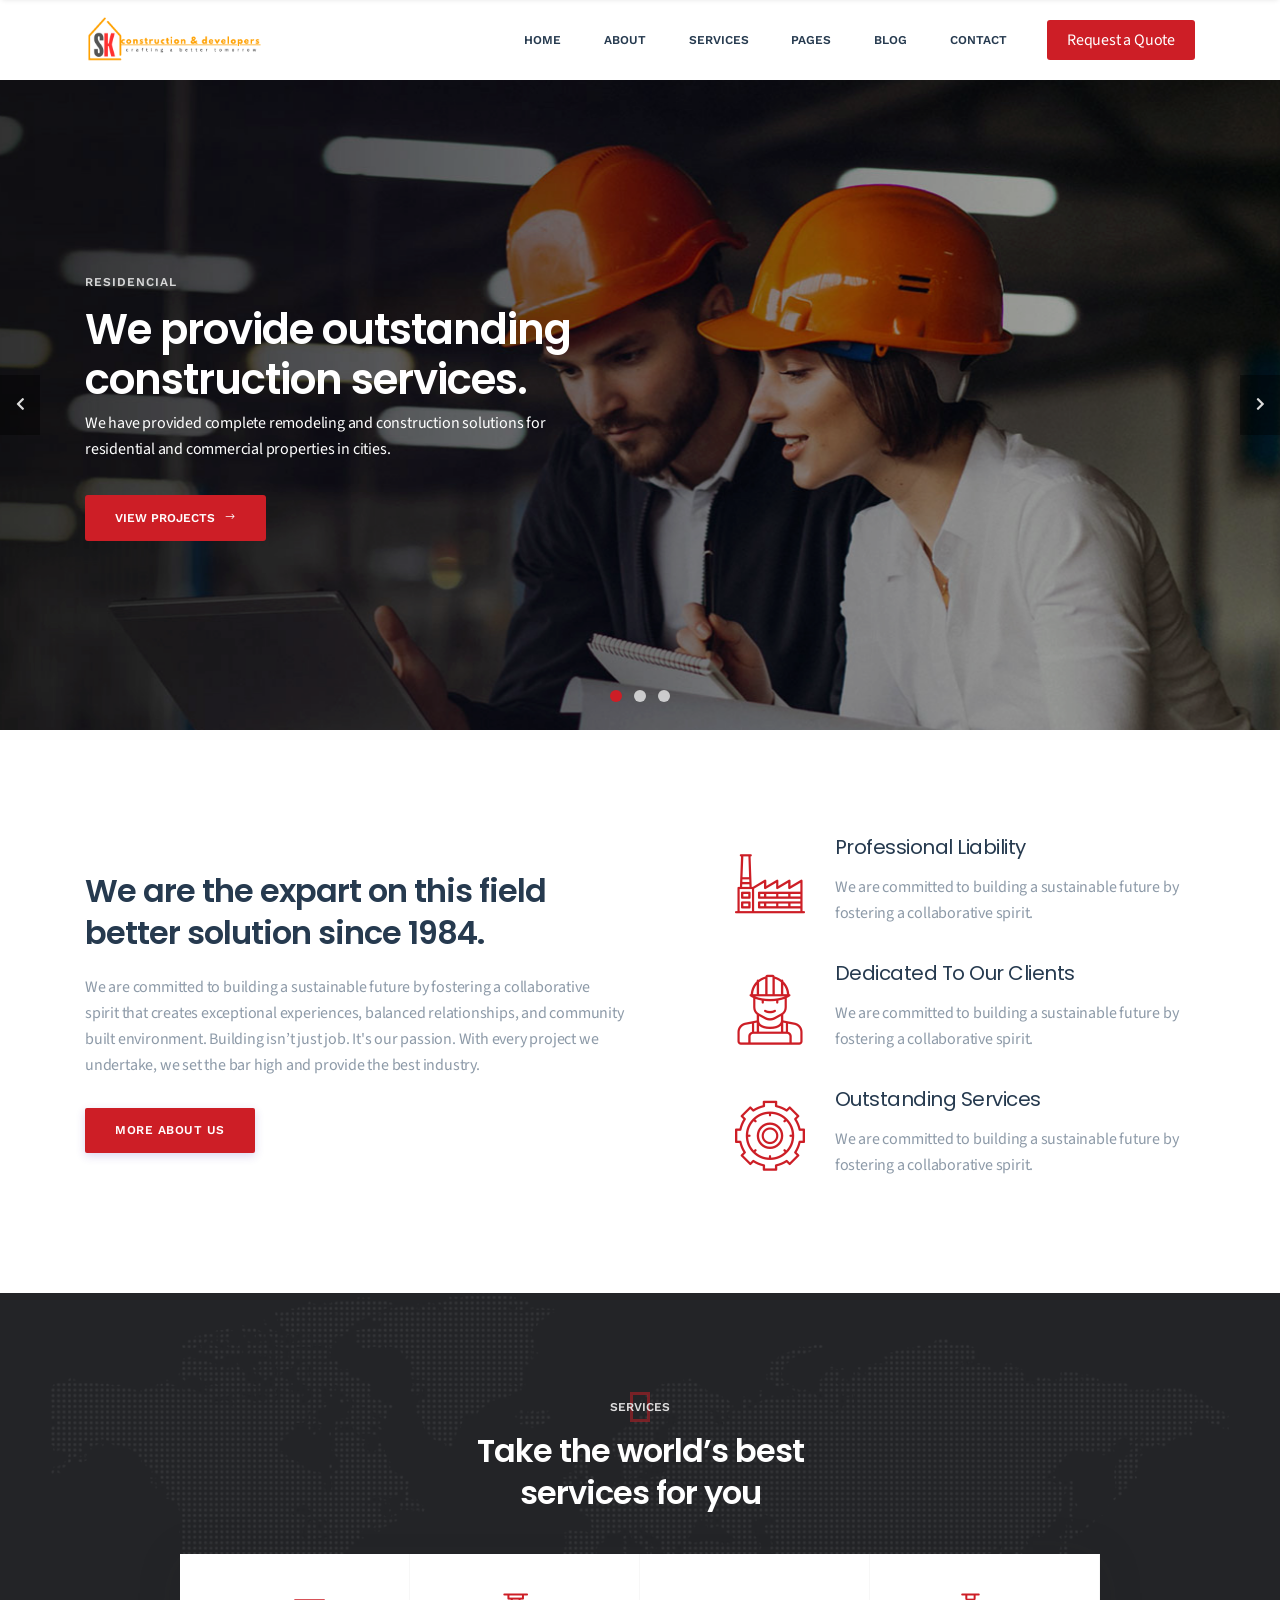
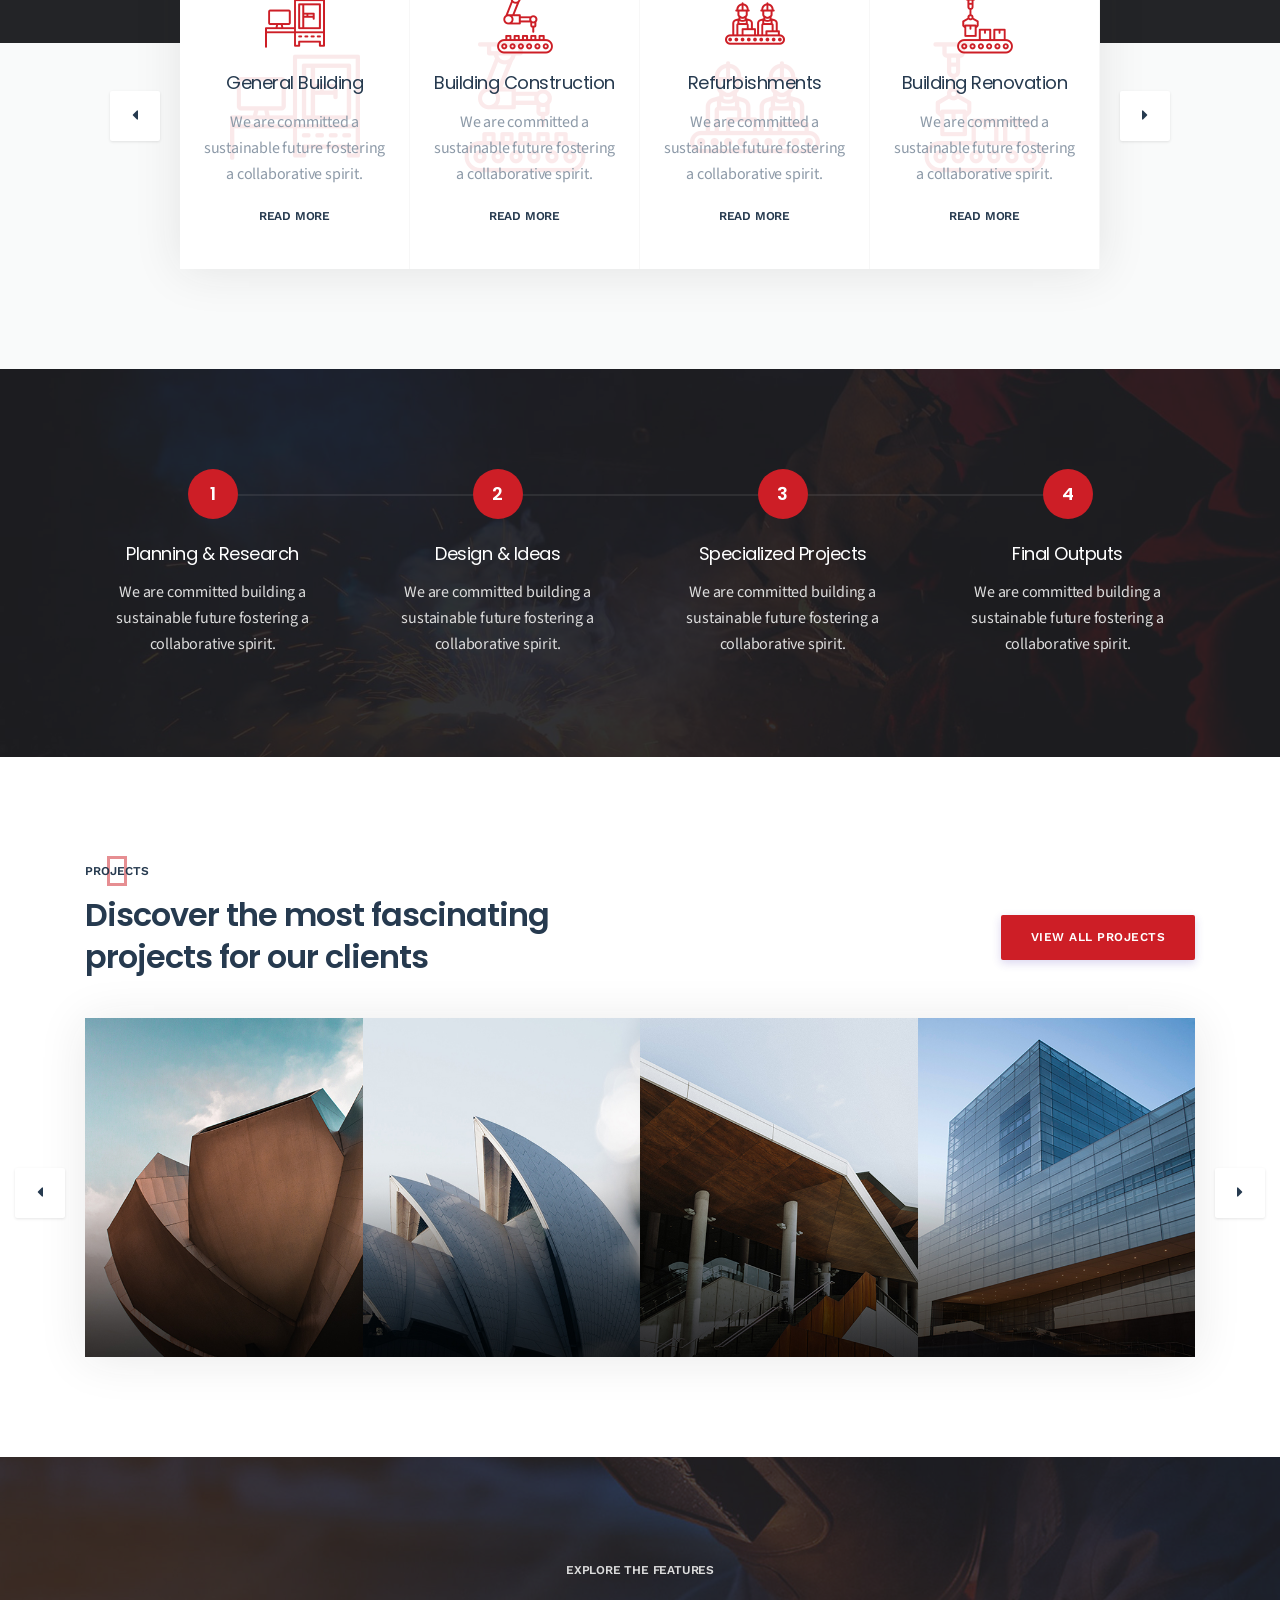
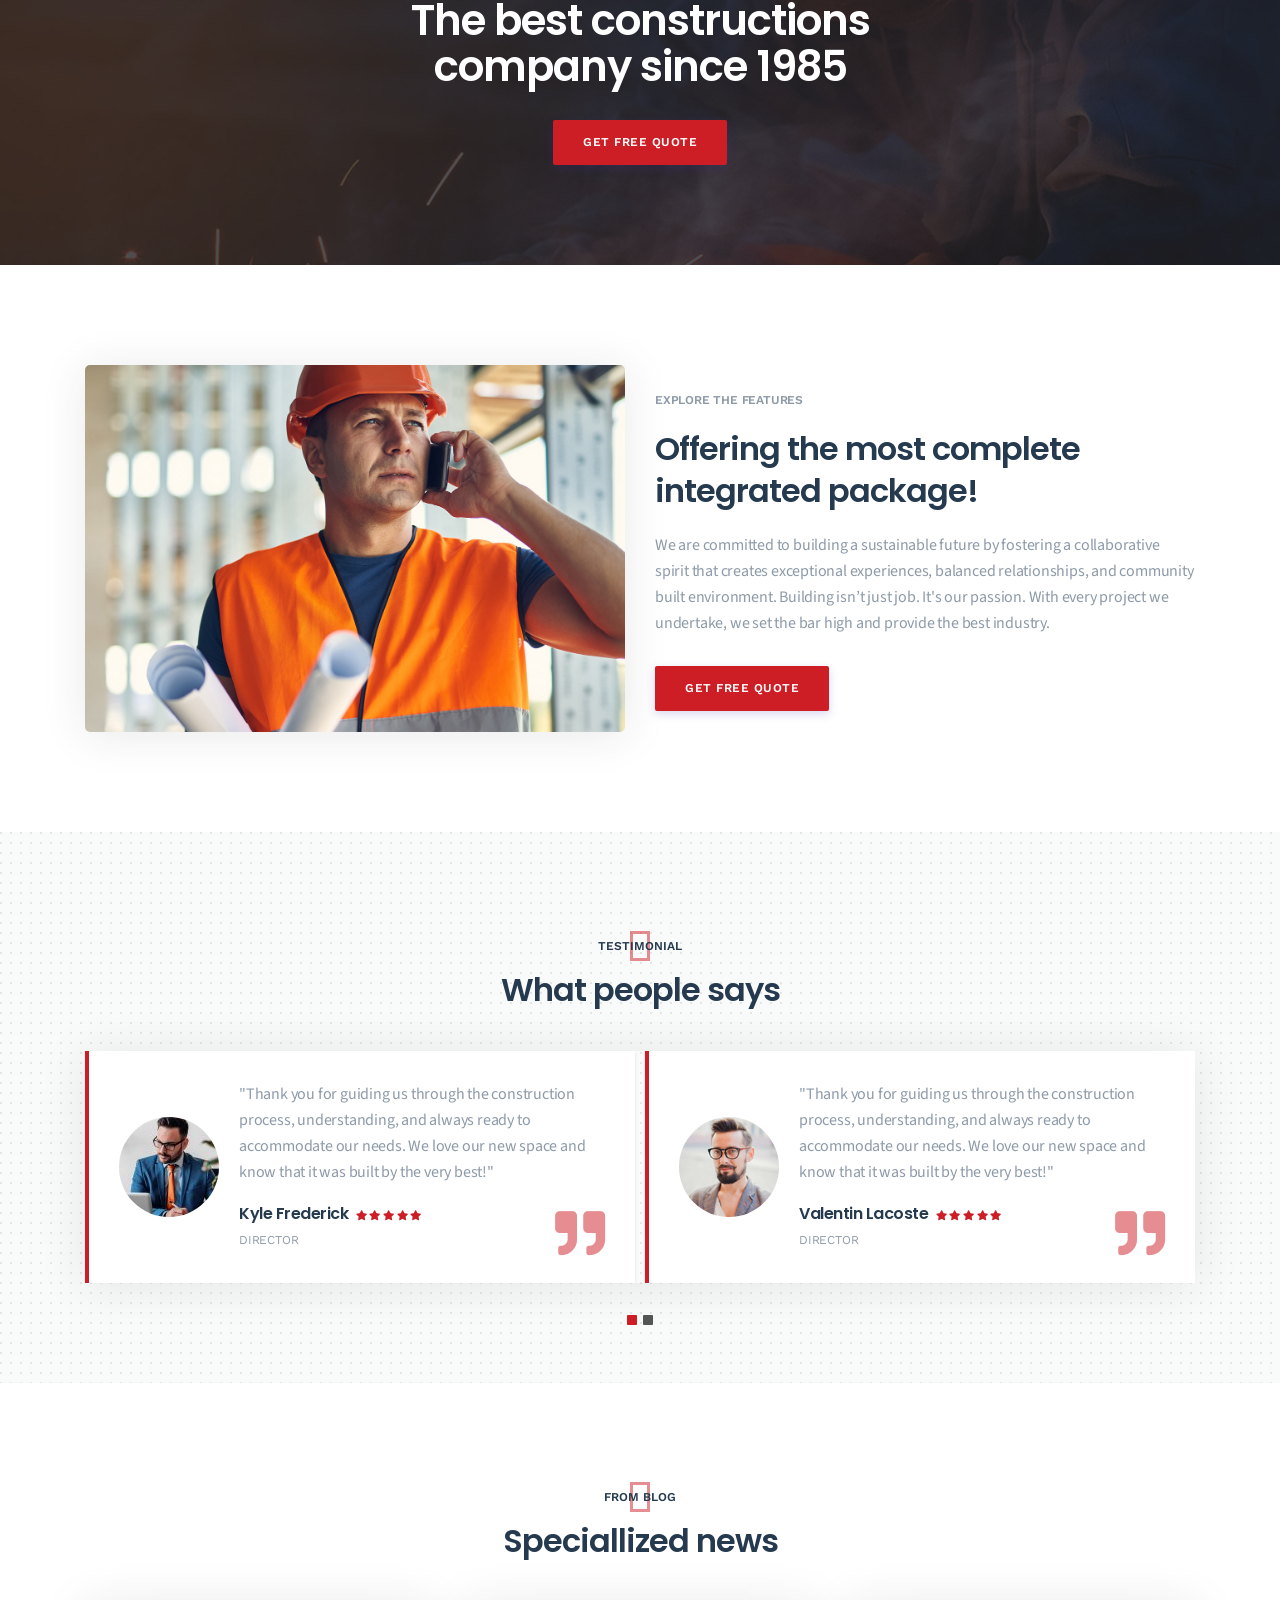
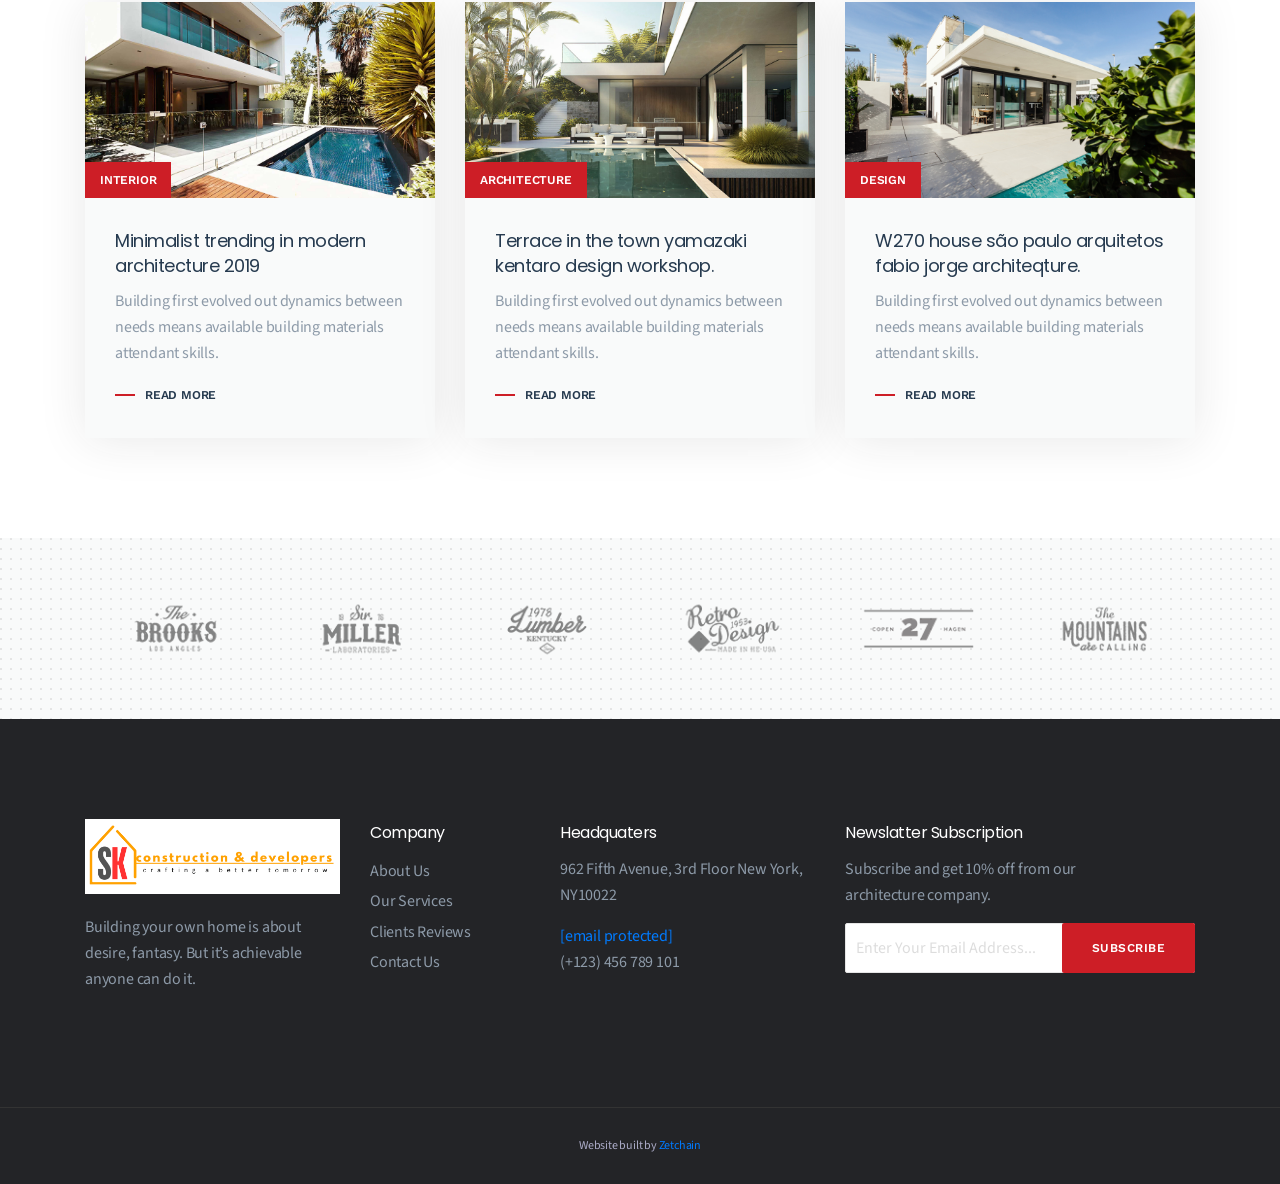
==== index.html @ c9e6cfc9 "push" ====
<!doctype html>
<!--[if lt IE 7]>      <html class="no-js lt-ie9 lt-ie8 lt-ie7" lang=""> <![endif]-->
<!--[if IE 7]>         <html class="no-js lt-ie9 lt-ie8" lang=""> <![endif]-->
<!--[if IE 8]>         <html class="no-js lt-ie9" lang=""> <![endif]-->
<!--[if gt IE 8]><!--> <html class="no-js" lang="en"> <!--<![endif]-->

<!-- index.html  29 Nov 2019 03:27:29 GMT -->
<head>
<meta charset="utf-8">
<meta name="viewport" content="width=device-width, initial-scale=1">
<meta name="description" content="Construction & Building HTML Template">
<meta name="author" content="AlexaTheme">
<title>SKCD | Construction & Building HTML Template</title>
<link rel="shortcut icon" type="image/x-icon" href="img/favicon.png">

<link rel="stylesheet" href="css/fontawesome.min.css">

<link rel="stylesheet" href="css/themify-icons.css">

<link rel="stylesheet" href="css/elegant-line-icons.css">

<link rel="stylesheet" href="css/elegant-font-icons.css">

<link rel="stylesheet" href="css/flaticon.css">

<link rel="stylesheet" href="css/animate.min.css">

<link rel="stylesheet" href="css/bootstrap.min.css">

<link rel="stylesheet" href="css/slick.css">

<link rel="stylesheet" href="css/slider.css">

<link rel="stylesheet" href="css/odometer.min.css">

<link rel="stylesheet" href="css/venobox/venobox.css">

<link rel="stylesheet" href="css/owl.carousel.css">

<link rel="stylesheet" href="css/main.css">

<link rel="stylesheet" href="css/responsive.css">
<script src="js/vendor/modernizr-2.8.3-respond-1.4.2.min.js"></script>
</head>
<body>
<!--[if lt IE 8]>
            <p class="browserupgrade">You are using an <strong>outdated</strong> browser. Please <a href="http://browsehappy.com/">upgrade your browser</a> to improve your experience.</p>
        <![endif]-->
<div class="site-preloader-wrap">
<div class="spinner"></div>
</div>
<header class="header">
<div class="primary-header">
<div class="container">
<div class="primary-header-inner">
<div class="header-logo">
<a href="#"><img src="img/logo-dark.png" alt="SKCD"></a>
</div>
<div class="header-menu-wrap">
<ul class="dl-menu">
<li><a href="#">Home</a>
<ul>
<li><a href="index.html">Home Default</a></li>
<li><a href="index-2.html">Home Modern</a></li>
</ul>
</li>
<li><a href="#">About</a>
<ul>
<li><a href="about-us.html">About Us</a></li>
<li><a href="about-company.html">About Company</a></li>
</ul>
</li>
<li><a href="#">Services</a>
<ul>
<li><a href="services-1.html">Services 01</a></li>
<li><a href="services-2.html">Services 02</a></li>
</ul>
</li>
<li><a href="#">Pages</a>
<ul>
<li><a href="projects.html">Our Projects</a></li>
 <li><a href="project-single.html">Project Single</a></li>
<li><a href="team.html">Our Team</a></li>
<li><a href="testimonial.html">Testimonial</a></li>
<li><a href="404.html">404 Error</a></li>
</ul>
</li>
<li><a href="#">Blog</a>
<ul>
<li><a href="blog-grid.html">Blog Grid</a></li>
<li><a href="blog-classic.html">Blog Classic</a></li>
<li><a href="blog-single.html">Blog Single</a></li>
</ul>
</li>
<li><a href="contact.html">Contact</a></li>
</ul>
</div>
<div class="header-right">
<a class="menu-btn" href="#">Request a Quote</a>

<div class="mobile-menu-icon">
<div class="burger-menu">
<div class="line-menu line-half first-line"></div>
<div class="line-menu"></div>
<div class="line-menu line-half last-line"></div>
</div>
</div>
</div>
</div>
</div>
</div>
</header>
<div id="main-slider" class="dl-slider">
<div class="single-slide">
<div class="bg-img kenburns-top-right" style="background-image: url(img/slider-1.jpg);"></div>
<div class="overlay"></div>
<div class="slider-content-wrap d-flex align-items-center text-left">
<div class="container">
<div class="slider-content">
<div class="dl-caption medium"><div class="inner-layer"><div data-animation="fade-in-right" data-delay="1s">Residencial</div></div></div>
<div class="dl-caption big"><div class="inner-layer"><div data-animation="fade-in-left" data-delay="2s">We provide outstanding</div></div>
</div>
<div class="dl-caption big"><div class="inner-layer"><div data-animation="fade-in-left" data-delay="2.5s">construction services.</div></div></div>
<div class="dl-caption small"><div class="inner-layer"><div data-animation="fade-in-left" data-delay="3s">We have provided complete remodeling and construction solutions for <br>residential and commercial properties in cities.</div></div></div>
<div class="dl-btn-group">
<div class="inner-layer">
<a href="#" class="dl-btn" data-animation="fade-in-left" data-delay="3.5s">View Projects <i class="arrow_right"></i></a>
</div>
</div>
</div>
</div>
</div>
</div>
<div class="single-slide">
<div class="bg-img kenburns-top-right" style="background-image: url(img/slider-2.jpg);"></div>
<div class="overlay"></div>
<div class="slider-content-wrap d-flex align-items-center text-center">
<div class="container">
<div class="slider-content">
<div class="dl-caption medium"><div class="inner-layer"><div data-animation="fade-in-top" data-delay="1s">Residencial</div></div></div>
<div class="dl-caption big"><div class="inner-layer"><div data-animation="fade-in-bottom" data-delay="2s">We are professional</div></div>
</div>
<div class="dl-caption big"><div class="inner-layer"><div data-animation="fade-in-bottom" data-delay="2.5s">for building construction.</div></div></div>
<div class="dl-caption small"><div class="inner-layer"><div data-animation="fade-in-bottom" data-delay="3s">We have provided complete remodeling and construction solutions for <br>residential and commercial properties in cities.</div></div></div>
<div class="dl-btn-group">
<div class="inner-layer">
<a href="#" class="dl-btn" data-animation="fade-in-bottom" data-delay="3.5s">View Projects <i class="arrow_right"></i></a>
</div>
</div>
</div>
</div>
</div>
</div>
<div class="single-slide">
<div class="bg-img kenburns-top-right" style="background-image: url(img/slider-3.jpg);"></div>
<div class="overlay"></div>
<div class="slider-content-wrap d-flex align-items-center text-right">
<div class="container">
<div class="slider-content">
<div class="dl-caption medium"><div class="inner-layer"><div data-animation="fade-in-left" data-delay="1s">Residencial</div></div></div>
<div class="dl-caption big"><div class="inner-layer"><div data-animation="fade-in-right" data-delay="2s">We will be happy to take care</div></div>
</div>
<div class="dl-caption big"><div class="inner-layer"><div data-animation="fade-in-right" data-delay="2.5s">of your construction works.</div></div></div>
<div class="dl-caption small"><div class="inner-layer"><div data-animation="fade-in-right" data-delay="3s">We have provided complete remodeling and construction solutions for <br>residential and commercial properties in cities.</div></div></div>
<div class="dl-btn-group">
<div class="inner-layer">
<a href="#" class="dl-btn" data-animation="fade-in-right" data-delay="3.5s">View Projects <i class="arrow_right"></i></a>
</div>
</div>
</div>
</div>
</div>
</div>
</div>
<section class="about-section padding">
<div class="container">
<div class="row about-wrap">
<div class="col-lg-6 sm-padding">
<div class="about-content wow fadeInLeft">
<h2>We are the expart on this field better solution since 1984.</h2>
<p>We are committed to building a sustainable future by fostering a collaborative spirit that creates exceptional experiences, balanced relationships, and community built environment. Building isn’t just job. It's our passion. With every project we undertake, we set the bar high and provide the best industry.</p>
<a href="#" class="default-btn">More About Us</a>
</div>
</div>
<div class="col-lg-6 sm-padding">
<ul class="about-promo">
<li class="about-promo-item wow fadeInUp">
<i class="flaticon-factory"></i>
<div>
<h3>Professional Liability</h3>
<p>We are committed to building a sustainable future by fostering a collaborative spirit.</p>
</div>
</li>
<li class="about-promo-item wow fadeInUp" data-wow-delay="300ms">
<i class="flaticon-worker"></i>
 <div>
<h3>Dedicated To Our Clients</h3>
<p>We are committed to building a sustainable future by fostering a collaborative spirit.</p>
</div>
</li>
<li class="about-promo-item wow fadeInUp" data-wow-delay="500ms">
<i class="flaticon-gear"></i>
<div>
<h3>Outstanding Services</h3>
<p>We are committed to building a sustainable future by fostering a collaborative spirit.</p>
</div>
</li>
</ul>
</div>
</div>
</div>
</section>
<section class="service-section bg-grey padding">
<div class="dark-bg"></div>
<div class="section-heading dark-background text-center mb-40 wow fadeInUp" data-wow-delay="100ms">
<span>Services</span>
<h2>Take the world’s best <br> services for you</h2>
</div>
<div class="container">
<div class="row">
<div class="col-lg-10 offset-lg-1">
<div id="service-carousel" class="service-carousel box-shadow owl-carousel">
<div class="service-item">
<div class="service-icon">
<i class="flaticon-3d-printer"></i>
</div>
<h3>General Building</h3>
<p>We are committed a sustainable future fostering a collaborative spirit.</p>
<a href="#" class="read-more">Read More</a>
<div class="overlay-icon">
<i class="flaticon-3d-printer"></i>
</div>
</div>
<div class="service-item">
<div class="service-icon">
<i class="flaticon-industrial-robot"></i>
</div>
<h3>Building Construction</h3>
<p>We are committed a sustainable future fostering a collaborative spirit.</p>
<a href="#" class="read-more">Read More</a>
<div class="overlay-icon">
<i class="flaticon-industrial-robot"></i>
</div>
</div>
<div class="service-item">
<div class="service-icon">
<i class="flaticon-assembly-line"></i>
</div>
<h3>Refurbishments</h3>
<p>We are committed a sustainable future fostering a collaborative spirit.</p>
<a href="#" class="read-more">Read More</a>
<div class="overlay-icon">
<i class="flaticon-assembly-line"></i>
</div>
</div>
<div class="service-item">
<div class="service-icon">
<i class="flaticon-conveyor"></i>
</div>
<h3>Building Renovation</h3>
<p>We are committed a sustainable future fostering a collaborative spirit.</p>
<a href="#" class="read-more">Read More</a>
<div class="overlay-icon">
 <i class="flaticon-conveyor"></i>
</div>
</div>
<div class="service-item">
<div class="service-icon">
<i class="flaticon-control-system"></i>
</div>
<h3>Architectural Plans</h3>
<p>We are committed a sustainable future fostering a collaborative spirit.</p>
<a href="#" class="read-more">Read More</a>
<div class="overlay-icon">
<i class="flaticon-control-system"></i>
</div>
</div>
</div>
</div>
</div>
</div>
</section>
<section class="work-pro-section padding">
<div class="container">
<div class="row">
<div class="col-lg-3 col-sm-6 sm-padding">
<div class="work-pro-item text-center">
<span class="number">1</span>
<div class="number-line"></div>
<h3>Planning & Research</h3>
<p>We are committed building a sustainable future fostering a collaborative spirit.</p>
</div>
</div>
<div class="col-lg-3 col-sm-6 sm-padding">
<div class="work-pro-item text-center">
<span class="number">2</span>
<div class="number-line"></div>
<h3>Design & Ideas</h3>
<p>We are committed building a sustainable future fostering a collaborative spirit.</p>
</div>
</div>
<div class="col-lg-3 col-sm-6 sm-padding">
<div class="work-pro-item text-center">
<span class="number">3</span>
<div class="number-line"></div>
<h3>Specialized Projects</h3>
<p>We are committed building a sustainable future fostering a collaborative spirit.</p>
</div>
</div>
<div class="col-lg-3 col-sm-6 sm-padding">
<div class="work-pro-item text-center">
<span class="number">4</span>
<h3>Final Outputs</h3>
<p>We are committed building a sustainable future fostering a collaborative spirit.</p>
</div>
</div>
</div>
</div>
</section>
<section class="projects-section padding">
<div class="container">
<div class="row d-flex align-items-center">
<div class="col-lg-8 col-md-6">
<div class="section-heading mb-40">
<span>Projects</span>
<h2>Discover the most fascinating <br>projects for our clients</h2>
</div>
</div>
<div class="col-lg-4 col-md-6 text-right">
<a href="#" class="default-btn">View All Projects</a>
</div>
</div>
<div id="projects-carousel" class="projects-carousel box-shadow owl-carousel">
<div class="project-item">
<img src="img/project-1.jpg" alt="projects">
<div class="overlay"></div>
<a href="img/project-1.jpg" class="view-icon img-popup" data-gall="project"> <i class="fas fa-expand"></i></a>
<div class="projects-content">
<a href="#" class="category">Interior</a>
<h3><a href="#" class="tittle">Rectangular house near italy</a></h3>
</div>
</div>
<div class="project-item">
<img src="img/project-2.jpg" alt="projects">
<div class="overlay"></div>
<a href="img/project-2.jpg" class="view-icon img-popup" data-gall="project"> <i class="fas fa-expand"></i></a>
<div class="projects-content">
<a href="#" class="category">Architecture</a>
<h3><a href="#" class="tittle">Cathedral of brasilia brasilia</a></h3>
</div>
</div>
<div class="project-item">
<img src="img/project-3.jpg" alt="projects">
<div class="overlay"></div>
<a href="img/project-3.jpg" class="view-icon img-popup" data-gall="project"> <i class="fas fa-expand"></i></a>
<div class="projects-content">
<a href="#" class="category">Design</a>
<h3><a href="#" class="tittle">Harpa concert hall reykjavik</a></h3>
</div>
</div>
<div class="project-item">
<img src="img/project-4.jpg" alt="projects">
<div class="overlay"></div>
<a href="img/project-4.jpg" class="view-icon img-popup" data-gall="project"> <i class="fas fa-expand"></i></a>
<div class="projects-content">
<a href="#" class="category">Architecture</a>
<h3><a href="#" class="tittle">Milwauke museum wisconsin</a></h3>
</div>
</div>
<div class="project-item">
<img src="img/project-5.jpg" alt="projects">
<div class="overlay"></div>
<a href="img/project-5.jpg" class="view-icon img-popup" data-gall="project"> <i class="fas fa-expand"></i></a>
<div class="projects-content">
<a href="#" class="category">Design</a>
<h3><a href="#" class="tittle">The dancing house prague</a></h3>
</div>
</div>
</div>
</div>
</section>
<div class="cta-section padding">
<div class="container">
<div class="cta-content text-center">
<span class="wow fadeInUp">Explore The Features</span>
<h2 class="wow fadeInUp" data-wow-delay="300ms">The best constructions <br>company since 1985</h2>
<a href="#" class="default-btn wow fadeInUp" data-wow-delay="500ms">Get Free Quote</a>
</div>
</div>
</div>
<section class="content-section padding">
<div class="container">
<div class="row content-wrap">
<div class="col-lg-6 sm-padding wow fadeInLeft" data-wow-delay="100ms">
<img class="box-shadow" class="box-shadow" src="img/content-1.jpg" alt="img">
</div>
<div class="col-lg-6 sm-padding">
<div class="content-info wow fadeInRight" data-wow-delay="300ms">
<span>Explore The Features</span>
<h2>Offering the most complete integrated package!</h2>
<p>We are committed to building a sustainable future by fostering a collaborative spirit that creates exceptional experiences, balanced relationships, and community built environment. Building isn’t just job. It's our passion. With every project we undertake, we set the bar high and provide the best industry.</p>
<a href="#" class="default-btn">Get Free Quote</a>
</div>
</div>
</div>
</div>
</section>
<section class="testimonial-section bg-grey padding">
<div class="dots"></div>
<div class="container">
<div class="section-heading text-center mb-40 wow fadeInUp" data-wow-delay="100ms">
<span>Testimonial</span>
<h2>What people says</h2>
</div>
<div id="testimonial-carousel" class="testimonial-carousel box-shadow owl-carousel">
<div class="testi-item d-flex align-items-center">
<img src="img/testi-1.jpg" alt="img">
<div class="testi-content">
<p>"Thank you for guiding us through the construction process, understanding, and always ready to accommodate our needs. We love our new space and know that it was built by the very best!"</p>
<h3>Kyle Frederick</h3>
<ul class="rattings">
<li><i class="fa fa-star"></i></li>
<li><i class="fa fa-star"></i></li>
<li><i class="fa fa-star"></i></li>
<li><i class="fa fa-star"></i></li>
<li><i class="fa fa-star"></i></li>
</ul>
<span>Director</span>
</div>
<i class="fa fa-quote-right"></i>
</div>
<div class="testi-item d-flex align-items-center">
<img src="img/testi-2.jpg" alt="img">
<div class="testi-content">
<p>"Thank you for guiding us through the construction process, understanding, and always ready to accommodate our needs. We love our new space and know that it was built by the very best!"</p>
<h3>Valentin Lacoste</h3>
<ul class="rattings">
<li><i class="fa fa-star"></i></li>
<li><i class="fa fa-star"></i></li>
<li><i class="fa fa-star"></i></li>
<li><i class="fa fa-star"></i></li>
<li><i class="fa fa-star"></i></li>
</ul>
<span>Director</span>
</div>
<i class="fa fa-quote-right"></i>
</div>
<div class="testi-item d-flex align-items-center">
<img src="img/testi-3.jpg" alt="img">
<div class="testi-content">
<p>"Thank you for guiding us through the construction process, understanding, and always ready to accommodate our needs. We love our new space and know that it was built by the very best!"</p>
<h3>José Carpio</h3>
<ul class="rattings">
<li><i class="fa fa-star"></i></li>
<li><i class="fa fa-star"></i></li>
<li><i class="fa fa-star"></i></li>
<li><i class="fa fa-star"></i></li>
<li><i class="fa fa-star"></i></li>
</ul>
<span>Director</span>
</div>
<i class="fa fa-quote-right"></i>
</div>
</div>
</div>
</section>
<section class="blog-section padding">
<div class="container">
<div class="section-heading text-center mb-40 wow fadeInUp" data-wow-delay="100ms">
<span>From Blog</span>
<h2>Speciallized news</h2>
</div>
<div class="row blog-wrap">
<div class="col-lg-4 col-sm-6 sm-padding">
<div class="blog-item box-shadow">
<div class="blog-thumb">
<img src="img/post-1.jpg" alt="post">
<span class="category"><a href="#">interior</a></span>
</div>
<div class="blog-content">
<h3><a href="#">Minimalist trending in modern architecture 2019</a></h3>
<p>Building first evolved out dynamics between needs means available building materials attendant skills.</p>
<a href="#" class="read-more">Read More</a>
</div>
</div>
</div>
<div class="col-lg-4 col-sm-6 sm-padding">
<div class="blog-item box-shadow">
<div class="blog-thumb">
<img src="img/post-2.jpg" alt="post">
<span class="category"><a href="#">Architecture</a></span>
</div>
<div class="blog-content">
<h3><a href="#">Terrace in the town yamazaki kentaro design workshop.</a></h3>
<p>Building first evolved out dynamics between needs means available building materials attendant skills.</p>
<a href="#" class="read-more">Read More</a>
</div>
</div>
</div>
<div class="col-lg-4 col-sm-6 sm-padding">
<div class="blog-item box-shadow">
<div class="blog-thumb">
<img src="img/post-3.jpg" alt="post">
<span class="category"><a href="#">Design</a></span>
</div>
<div class="blog-content">
<h3><a href="#">W270 house são paulo arquitetos fabio jorge architeqture.</a></h3>
<p>Building first evolved out dynamics between needs means available building materials attendant skills.</p>
<a href="#" class="read-more">Read More</a>
</div>
</div>
</div>
</div>
</div>
</section>
<div class="sponsor-section bg-grey">
<div class="dots"></div>
<div class="container">
<div id="sponsor-carousel" class="sponsor-carousel owl-carousel">
<div class="sponsor-item">
<img src="img/sponsor1.png" alt="sponsor">
</div>
<div class="sponsor-item">
<img src="img/sponsor2.png" alt="sponsor">
</div>
<div class="sponsor-item">
<img src="img/sponsor3.png" alt="sponsor">
</div>
<div class="sponsor-item">
<img src="img/sponsor4.png" alt="sponsor">
</div>
<div class="sponsor-item">
<img src="img/sponsor5.png" alt="sponsor">
</div>
<div class="sponsor-item">
<img src="img/sponsor6.png" alt="sponsor">
</div>
<div class="sponsor-item">
<img src="img/sponsor7.png" alt="sponsor">
 </div>
<div class="sponsor-item">
<img src="img/sponsor8.png" alt="sponsor">
</div>
</div>
</div>
</div>
<section class="widget-section padding">
<div class="container">
<div class="row">
<div class="col-lg-3 col-sm-6 sm-padding">
<div class="widget-content">
<a href="#"><img src="img/logo-light.png" alt="brand"></a>
<p>Building your own home is about desire, fantasy. But it’s achievable anyone can do it.</p>
</div>
</div>
<div class="col-lg-2 col-sm-6 sm-padding">
<div class="widget-content">
<h4>Company</h4>
<ul class="widget-links">
<li><a href="#">About Us</a></li>
<li><a href="#">Our Services</a></li>
<li><a href="#">Clients Reviews</a></li>
<li><a href="#">Contact Us</a></li>
</ul>
</div>
</div>
<div class="col-lg-3 col-sm-6 sm-padding">
<div class="widget-content">
<h4>Headquaters</h4>
<p>962 Fifth Avenue, 3rd Floor New York, NY10022</p>
<span><a href="http://html.dynamiclayers.net/cdn-cgi/l/email-protection" class="__cf_email__" data-cfemail="a8e0cdc4c4c7e8e9c4cdd0c9fcc0cdc5cd86c6cddc">[email&#160;protected]</a></span>
<span>(+123) 456 789 101</span>
</div>
</div>
<div class="col-lg-4 col-sm-6 sm-padding">
<div class="widget-content">
<h4>Newslatter Subscription</h4>
<p>Subscribe and get 10% off from our <br>architecture company.</p>
<div class="subscribe-box clearfix">
<div class="subscribe-form-wrap">
<form action="#" class="subscribe-form">
<input type="email" name="email" id="subs-email" class="form-input" placeholder="Enter Your Email Address...">
<button type="submit" class="submit-btn">Subscribe</button>
<div id="subscribe-result">
<p class="subscription-success"></p>
<p class="subscription-error"></p>
</div>
</form>
</div>
</div>
</div>
</div>
</div>
</div>
</section>
<footer class="footer-section align-center">
<div class="container">
<p>Website built by <a href="https://zetchain.com">Zetchain</a></p>
</div>
</footer>
<a data-scroll href="#header" id="scroll-to-top"><i class="arrow_carrot-up"></i></a>

<script data-cfasync="false" src="../../cdn-cgi/scripts/5c5dd728/cloudflare-static/email-decode.min.js"></script><script src="js/vendor/jquery-1.12.4.min.js"></script>

<script src="js/vendor/bootstrap.min.js"></script>

<script src="js/vendor/tether.min.js"></script>

<script src="js/vendor/headroom.min.js"></script>

<script src="js/vendor/owl.carousel.min.js"></script>

<script src="js/vendor/smooth-scroll.min.js"></script>

<script src="js/vendor/venobox.min.js"></script>

<script src="js/vendor/jquery.ajaxchimp.min.js"></script>

<script src="js/vendor/slick.min.js"></script>

<script src="js/vendor/waypoints.min.js"></script>

<script src="js/vendor/odometer.min.js"></script>

<script src="js/vendor/wow.min.js"></script>

<script src="js/main.js"></script>
</body>

<!-- index.html  29 Nov 2019 03:30:38 GMT -->
</html>
---- css/themify-icons.css ----
@font-face{font-family:themify;src:url(../fonts/themify9f24.eot?-fvbane);src:url(../fonts/themifyd41d.eot?#iefix-fvbane) format('embedded-opentype'),url(../fonts/themify9f24.woff?-fvbane) format('woff'),url(../fonts/themify9f24.ttf?-fvbane) format('truetype'),url(../fonts/themify9f24.svg?-fvbane#themify) format('svg');font-weight:400;font-style:normal}[class*=" ti-"],[class^=ti-]{font-family:themify;speak:none;font-style:normal;font-weight:400;font-variant:normal;text-transform:none;line-height:1;-webkit-font-smoothing:antialiased;-moz-osx-font-smoothing:grayscale}.ti-wand:before{content:"\e600"}.ti-volume:before{content:"\e601"}.ti-user:before{content:"\e602"}.ti-unlock:before{content:"\e603"}.ti-unlink:before{content:"\e604"}.ti-trash:before{content:"\e605"}.ti-thought:before{content:"\e606"}.ti-target:before{content:"\e607"}.ti-tag:before{content:"\e608"}.ti-tablet:before{content:"\e609"}.ti-star:before{content:"\e60a"}.ti-spray:before{content:"\e60b"}.ti-signal:before{content:"\e60c"}.ti-shopping-cart:before{content:"\e60d"}.ti-shopping-cart-full:before{content:"\e60e"}.ti-settings:before{content:"\e60f"}.ti-search:before{content:"\e610"}.ti-zoom-in:before{content:"\e611"}.ti-zoom-out:before{content:"\e612"}.ti-cut:before{content:"\e613"}.ti-ruler:before{content:"\e614"}.ti-ruler-pencil:before{content:"\e615"}.ti-ruler-alt:before{content:"\e616"}.ti-bookmark:before{content:"\e617"}.ti-bookmark-alt:before{content:"\e618"}.ti-reload:before{content:"\e619"}.ti-plus:before{content:"\e61a"}.ti-pin:before{content:"\e61b"}.ti-pencil:before{content:"\e61c"}.ti-pencil-alt:before{content:"\e61d"}.ti-paint-roller:before{content:"\e61e"}.ti-paint-bucket:before{content:"\e61f"}.ti-na:before{content:"\e620"}.ti-mobile:before{content:"\e621"}.ti-minus:before{content:"\e622"}.ti-medall:before{content:"\e623"}.ti-medall-alt:before{content:"\e624"}.ti-marker:before{content:"\e625"}.ti-marker-alt:before{content:"\e626"}.ti-arrow-up:before{content:"\e627"}.ti-arrow-right:before{content:"\e628"}.ti-arrow-left:before{content:"\e629"}.ti-arrow-down:before{content:"\e62a"}.ti-lock:before{content:"\e62b"}.ti-location-arrow:before{content:"\e62c"}.ti-link:before{content:"\e62d"}.ti-layout:before{content:"\e62e"}.ti-layers:before{content:"\e62f"}.ti-layers-alt:before{content:"\e630"}.ti-key:before{content:"\e631"}.ti-import:before{content:"\e632"}.ti-image:before{content:"\e633"}.ti-heart:before{content:"\e634"}.ti-heart-broken:before{content:"\e635"}.ti-hand-stop:before{content:"\e636"}.ti-hand-open:before{content:"\e637"}.ti-hand-drag:before{content:"\e638"}.ti-folder:before{content:"\e639"}.ti-flag:before{content:"\e63a"}.ti-flag-alt:before{content:"\e63b"}.ti-flag-alt-2:before{content:"\e63c"}.ti-eye:before{content:"\e63d"}.ti-export:before{content:"\e63e"}.ti-exchange-vertical:before{content:"\e63f"}.ti-desktop:before{content:"\e640"}.ti-cup:before{content:"\e641"}.ti-crown:before{content:"\e642"}.ti-comments:before{content:"\e643"}.ti-comment:before{content:"\e644"}.ti-comment-alt:before{content:"\e645"}.ti-close:before{content:"\e646"}.ti-clip:before{content:"\e647"}.ti-angle-up:before{content:"\e648"}.ti-angle-right:before{content:"\e649"}.ti-angle-left:before{content:"\e64a"}.ti-angle-down:before{content:"\e64b"}.ti-check:before{content:"\e64c"}.ti-check-box:before{content:"\e64d"}.ti-camera:before{content:"\e64e"}.ti-announcement:before{content:"\e64f"}.ti-brush:before{content:"\e650"}.ti-briefcase:before{content:"\e651"}.ti-bolt:before{content:"\e652"}.ti-bolt-alt:before{content:"\e653"}.ti-blackboard:before{content:"\e654"}.ti-bag:before{content:"\e655"}.ti-move:before{content:"\e656"}.ti-arrows-vertical:before{content:"\e657"}.ti-arrows-horizontal:before{content:"\e658"}.ti-fullscreen:before{content:"\e659"}.ti-arrow-top-right:before{content:"\e65a"}.ti-arrow-top-left:before{content:"\e65b"}.ti-arrow-circle-up:before{content:"\e65c"}.ti-arrow-circle-right:before{content:"\e65d"}.ti-arrow-circle-left:before{content:"\e65e"}.ti-arrow-circle-down:before{content:"\e65f"}.ti-angle-double-up:before{content:"\e660"}.ti-angle-double-right:before{content:"\e661"}.ti-angle-double-left:before{content:"\e662"}.ti-angle-double-down:before{content:"\e663"}.ti-zip:before{content:"\e664"}.ti-world:before{content:"\e665"}.ti-wheelchair:before{content:"\e666"}.ti-view-list:before{content:"\e667"}.ti-view-list-alt:before{content:"\e668"}.ti-view-grid:before{content:"\e669"}.ti-uppercase:before{content:"\e66a"}.ti-upload:before{content:"\e66b"}.ti-underline:before{content:"\e66c"}.ti-truck:before{content:"\e66d"}.ti-timer:before{content:"\e66e"}.ti-ticket:before{content:"\e66f"}.ti-thumb-up:before{content:"\e670"}.ti-thumb-down:before{content:"\e671"}.ti-text:before{content:"\e672"}.ti-stats-up:before{content:"\e673"}.ti-stats-down:before{content:"\e674"}.ti-split-v:before{content:"\e675"}.ti-split-h:before{content:"\e676"}.ti-smallcap:before{content:"\e677"}.ti-shine:before{content:"\e678"}.ti-shift-right:before{content:"\e679"}.ti-shift-left:before{content:"\e67a"}.ti-shield:before{content:"\e67b"}.ti-notepad:before{content:"\e67c"}.ti-server:before{content:"\e67d"}.ti-quote-right:before{content:"\e67e"}.ti-quote-left:before{content:"\e67f"}.ti-pulse:before{content:"\e680"}.ti-printer:before{content:"\e681"}.ti-power-off:before{content:"\e682"}.ti-plug:before{content:"\e683"}.ti-pie-chart:before{content:"\e684"}.ti-paragraph:before{content:"\e685"}.ti-panel:before{content:"\e686"}.ti-package:before{content:"\e687"}.ti-music:before{content:"\e688"}.ti-music-alt:before{content:"\e689"}.ti-mouse:before{content:"\e68a"}.ti-mouse-alt:before{content:"\e68b"}.ti-money:before{content:"\e68c"}.ti-microphone:before{content:"\e68d"}.ti-menu:before{content:"\e68e"}.ti-menu-alt:before{content:"\e68f"}.ti-map:before{content:"\e690"}.ti-map-alt:before{content:"\e691"}.ti-loop:before{content:"\e692"}.ti-location-pin:before{content:"\e693"}.ti-list:before{content:"\e694"}.ti-light-bulb:before{content:"\e695"}.ti-Italic:before{content:"\e696"}.ti-info:before{content:"\e697"}.ti-infinite:before{content:"\e698"}.ti-id-badge:before{content:"\e699"}.ti-hummer:before{content:"\e69a"}.ti-home:before{content:"\e69b"}.ti-help:before{content:"\e69c"}.ti-headphone:before{content:"\e69d"}.ti-harddrives:before{content:"\e69e"}.ti-harddrive:before{content:"\e69f"}.ti-gift:before{content:"\e6a0"}.ti-game:before{content:"\e6a1"}.ti-filter:before{content:"\e6a2"}.ti-files:before{content:"\e6a3"}.ti-file:before{content:"\e6a4"}.ti-eraser:before{content:"\e6a5"}.ti-envelope:before{content:"\e6a6"}.ti-download:before{content:"\e6a7"}.ti-direction:before{content:"\e6a8"}.ti-direction-alt:before{content:"\e6a9"}.ti-dashboard:before{content:"\e6aa"}.ti-control-stop:before{content:"\e6ab"}.ti-control-shuffle:before{content:"\e6ac"}.ti-control-play:before{content:"\e6ad"}.ti-control-pause:before{content:"\e6ae"}.ti-control-forward:before{content:"\e6af"}.ti-control-backward:before{content:"\e6b0"}.ti-cloud:before{content:"\e6b1"}.ti-cloud-up:before{content:"\e6b2"}.ti-cloud-down:before{content:"\e6b3"}.ti-clipboard:before{content:"\e6b4"}.ti-car:before{content:"\e6b5"}.ti-calendar:before{content:"\e6b6"}.ti-book:before{content:"\e6b7"}.ti-bell:before{content:"\e6b8"}.ti-basketball:before{content:"\e6b9"}.ti-bar-chart:before{content:"\e6ba"}.ti-bar-chart-alt:before{content:"\e6bb"}.ti-back-right:before{content:"\e6bc"}.ti-back-left:before{content:"\e6bd"}.ti-arrows-corner:before{content:"\e6be"}.ti-archive:before{content:"\e6bf"}.ti-anchor:before{content:"\e6c0"}.ti-align-right:before{content:"\e6c1"}.ti-align-left:before{content:"\e6c2"}.ti-align-justify:before{content:"\e6c3"}.ti-align-center:before{content:"\e6c4"}.ti-alert:before{content:"\e6c5"}.ti-alarm-clock:before{content:"\e6c6"}.ti-agenda:before{content:"\e6c7"}.ti-write:before{content:"\e6c8"}.ti-window:before{content:"\e6c9"}.ti-widgetized:before{content:"\e6ca"}.ti-widget:before{content:"\e6cb"}.ti-widget-alt:before{content:"\e6cc"}.ti-wallet:before{content:"\e6cd"}.ti-video-clapper:before{content:"\e6ce"}.ti-video-camera:before{content:"\e6cf"}.ti-vector:before{content:"\e6d0"}.ti-themify-logo:before{content:"\e6d1"}.ti-themify-favicon:before{content:"\e6d2"}.ti-themify-favicon-alt:before{content:"\e6d3"}.ti-support:before{content:"\e6d4"}.ti-stamp:before{content:"\e6d5"}.ti-split-v-alt:before{content:"\e6d6"}.ti-slice:before{content:"\e6d7"}.ti-shortcode:before{content:"\e6d8"}.ti-shift-right-alt:before{content:"\e6d9"}.ti-shift-left-alt:before{content:"\e6da"}.ti-ruler-alt-2:before{content:"\e6db"}.ti-receipt:before{content:"\e6dc"}.ti-pin2:before{content:"\e6dd"}.ti-pin-alt:before{content:"\e6de"}.ti-pencil-alt2:before{content:"\e6df"}.ti-palette:before{content:"\e6e0"}.ti-more:before{content:"\e6e1"}.ti-more-alt:before{content:"\e6e2"}.ti-microphone-alt:before{content:"\e6e3"}.ti-magnet:before{content:"\e6e4"}.ti-line-double:before{content:"\e6e5"}.ti-line-dotted:before{content:"\e6e6"}.ti-line-dashed:before{content:"\e6e7"}.ti-layout-width-full:before{content:"\e6e8"}.ti-layout-width-default:before{content:"\e6e9"}.ti-layout-width-default-alt:before{content:"\e6ea"}.ti-layout-tab:before{content:"\e6eb"}.ti-layout-tab-window:before{content:"\e6ec"}.ti-layout-tab-v:before{content:"\e6ed"}.ti-layout-tab-min:before{content:"\e6ee"}.ti-layout-slider:before{content:"\e6ef"}.ti-layout-slider-alt:before{content:"\e6f0"}.ti-layout-sidebar-right:before{content:"\e6f1"}.ti-layout-sidebar-none:before{content:"\e6f2"}.ti-layout-sidebar-left:before{content:"\e6f3"}.ti-layout-placeholder:before{content:"\e6f4"}.ti-layout-menu:before{content:"\e6f5"}.ti-layout-menu-v:before{content:"\e6f6"}.ti-layout-menu-separated:before{content:"\e6f7"}.ti-layout-menu-full:before{content:"\e6f8"}.ti-layout-media-right-alt:before{content:"\e6f9"}.ti-layout-media-right:before{content:"\e6fa"}.ti-layout-media-overlay:before{content:"\e6fb"}.ti-layout-media-overlay-alt:before{content:"\e6fc"}.ti-layout-media-overlay-alt-2:before{content:"\e6fd"}.ti-layout-media-left-alt:before{content:"\e6fe"}.ti-layout-media-left:before{content:"\e6ff"}.ti-layout-media-center-alt:before{content:"\e700"}.ti-layout-media-center:before{content:"\e701"}.ti-layout-list-thumb:before{content:"\e702"}.ti-layout-list-thumb-alt:before{content:"\e703"}.ti-layout-list-post:before{content:"\e704"}.ti-layout-list-large-image:before{content:"\e705"}.ti-layout-line-solid:before{content:"\e706"}.ti-layout-grid4:before{content:"\e707"}.ti-layout-grid3:before{content:"\e708"}.ti-layout-grid2:before{content:"\e709"}.ti-layout-grid2-thumb:before{content:"\e70a"}.ti-layout-cta-right:before{content:"\e70b"}.ti-layout-cta-left:before{content:"\e70c"}.ti-layout-cta-center:before{content:"\e70d"}.ti-layout-cta-btn-right:before{content:"\e70e"}.ti-layout-cta-btn-left:before{content:"\e70f"}.ti-layout-column4:before{content:"\e710"}.ti-layout-column3:before{content:"\e711"}.ti-layout-column2:before{content:"\e712"}.ti-layout-accordion-separated:before{content:"\e713"}.ti-layout-accordion-merged:before{content:"\e714"}.ti-layout-accordion-list:before{content:"\e715"}.ti-ink-pen:before{content:"\e716"}.ti-info-alt:before{content:"\e717"}.ti-help-alt:before{content:"\e718"}.ti-headphone-alt:before{content:"\e719"}.ti-hand-point-up:before{content:"\e71a"}.ti-hand-point-right:before{content:"\e71b"}.ti-hand-point-left:before{content:"\e71c"}.ti-hand-point-down:before{content:"\e71d"}.ti-gallery:before{content:"\e71e"}.ti-face-smile:before{content:"\e71f"}.ti-face-sad:before{content:"\e720"}.ti-credit-card:before{content:"\e721"}.ti-control-skip-forward:before{content:"\e722"}.ti-control-skip-backward:before{content:"\e723"}.ti-control-record:before{content:"\e724"}.ti-control-eject:before{content:"\e725"}.ti-comments-smiley:before{content:"\e726"}.ti-brush-alt:before{content:"\e727"}.ti-youtube:before{content:"\e728"}.ti-vimeo:before{content:"\e729"}.ti-twitter:before{content:"\e72a"}.ti-time:before{content:"\e72b"}.ti-tumblr:before{content:"\e72c"}.ti-skype:before{content:"\e72d"}.ti-share:before{content:"\e72e"}.ti-share-alt:before{content:"\e72f"}.ti-rocket:before{content:"\e730"}.ti-pinterest:before{content:"\e731"}.ti-new-window:before{content:"\e732"}.ti-microsoft:before{content:"\e733"}.ti-list-ol:before{content:"\e734"}.ti-linkedin:before{content:"\e735"}.ti-layout-sidebar-2:before{content:"\e736"}.ti-layout-grid4-alt:before{content:"\e737"}.ti-layout-grid3-alt:before{content:"\e738"}.ti-layout-grid2-alt:before{content:"\e739"}.ti-layout-column4-alt:before{content:"\e73a"}.ti-layout-column3-alt:before{content:"\e73b"}.ti-layout-column2-alt:before{content:"\e73c"}.ti-instagram:before{content:"\e73d"}.ti-google:before{content:"\e73e"}.ti-github:before{content:"\e73f"}.ti-flickr:before{content:"\e740"}.ti-facebook:before{content:"\e741"}.ti-dropbox:before{content:"\e742"}.ti-dribbble:before{content:"\e743"}.ti-apple:before{content:"\e744"}.ti-android:before{content:"\e745"}.ti-save:before{content:"\e746"}.ti-save-alt:before{content:"\e747"}.ti-yahoo:before{content:"\e748"}.ti-wordpress:before{content:"\e749"}.ti-vimeo-alt:before{content:"\e74a"}.ti-twitter-alt:before{content:"\e74b"}.ti-tumblr-alt:before{content:"\e74c"}.ti-trello:before{content:"\e74d"}.ti-stack-overflow:before{content:"\e74e"}.ti-soundcloud:before{content:"\e74f"}.ti-sharethis:before{content:"\e750"}.ti-sharethis-alt:before{content:"\e751"}.ti-reddit:before{content:"\e752"}.ti-pinterest-alt:before{content:"\e753"}.ti-microsoft-alt:before{content:"\e754"}.ti-linux:before{content:"\e755"}.ti-jsfiddle:before{content:"\e756"}.ti-joomla:before{content:"\e757"}.ti-html5:before{content:"\e758"}.ti-flickr-alt:before{content:"\e759"}.ti-email:before{content:"\e75a"}.ti-drupal:before{content:"\e75b"}.ti-dropbox-alt:before{content:"\e75c"}.ti-css3:before{content:"\e75d"}.ti-rss:before{content:"\e75e"}.ti-rss-alt:before{content:"\e75f"}
---- css/elegant-line-icons.css ----
@font-face{font-family:et-line;src:url(../fonts/et-line.eot);src:url(../fonts/et-lined41d.eot?#iefix) format('embedded-opentype'),url(../fonts/et-line.woff) format('woff'),url(../fonts/et-line.ttf) format('truetype'),url(../fonts/et-line.svg#et-line) format('svg');font-weight:400;font-style:normal}[data-icon]:before{font-family:et-line;content:attr(data-icon);speak:none;font-weight:400;font-variant:normal;text-transform:none;line-height:1;-webkit-font-smoothing:antialiased;-moz-osx-font-smoothing:grayscale;display:inline-block}.icon-mobile,.icon-laptop,.icon-desktop,.icon-tablet,.icon-phone,.icon-document,.icon-documents,.icon-search,.icon-clipboard,.icon-newspaper,.icon-notebook,.icon-book-open,.icon-browser,.icon-calendar,.icon-presentation,.icon-picture,.icon-pictures,.icon-video,.icon-camera,.icon-printer,.icon-toolbox,.icon-briefcase,.icon-wallet,.icon-gift,.icon-bargraph,.icon-grid,.icon-expand,.icon-focus,.icon-edit,.icon-adjustments,.icon-ribbon,.icon-hourglass,.icon-lock,.icon-megaphone,.icon-shield,.icon-trophy,.icon-flag,.icon-map,.icon-puzzle,.icon-basket,.icon-envelope,.icon-streetsign,.icon-telescope,.icon-gears,.icon-key,.icon-paperclip,.icon-attachment,.icon-pricetags,.icon-lightbulb,.icon-layers,.icon-pencil,.icon-tools,.icon-tools-2,.icon-scissors,.icon-paintbrush,.icon-magnifying-glass,.icon-circle-compass,.icon-linegraph,.icon-mic,.icon-strategy,.icon-beaker,.icon-caution,.icon-recycle,.icon-anchor,.icon-profile-male,.icon-profile-female,.icon-bike,.icon-wine,.icon-hotairballoon,.icon-globe,.icon-genius,.icon-map-pin,.icon-dial,.icon-chat,.icon-heart,.icon-cloud,.icon-upload,.icon-download,.icon-target,.icon-hazardous,.icon-piechart,.icon-speedometer,.icon-global,.icon-compass,.icon-lifesaver,.icon-clock,.icon-aperture,.icon-quote,.icon-scope,.icon-alarmclock,.icon-refresh,.icon-happy,.icon-sad,.icon-facebook,.icon-twitter,.icon-googleplus,.icon-rss,.icon-tumblr,.icon-linkedin,.icon-dribbble{font-family:et-line;speak:none;font-style:normal;font-weight:400;font-variant:normal;text-transform:none;line-height:1;-webkit-font-smoothing:antialiased;-moz-osx-font-smoothing:grayscale;display:inline-block}.icon-mobile:before{content:"\e000"}.icon-laptop:before{content:"\e001"}.icon-desktop:before{content:"\e002"}.icon-tablet:before{content:"\e003"}.icon-phone:before{content:"\e004"}.icon-document:before{content:"\e005"}.icon-documents:before{content:"\e006"}.icon-search:before{content:"\e007"}.icon-clipboard:before{content:"\e008"}.icon-newspaper:before{content:"\e009"}.icon-notebook:before{content:"\e00a"}.icon-book-open:before{content:"\e00b"}.icon-browser:before{content:"\e00c"}.icon-calendar:before{content:"\e00d"}.icon-presentation:before{content:"\e00e"}.icon-picture:before{content:"\e00f"}.icon-pictures:before{content:"\e010"}.icon-video:before{content:"\e011"}.icon-camera:before{content:"\e012"}.icon-printer:before{content:"\e013"}.icon-toolbox:before{content:"\e014"}.icon-briefcase:before{content:"\e015"}.icon-wallet:before{content:"\e016"}.icon-gift:before{content:"\e017"}.icon-bargraph:before{content:"\e018"}.icon-grid:before{content:"\e019"}.icon-expand:before{content:"\e01a"}.icon-focus:before{content:"\e01b"}.icon-edit:before{content:"\e01c"}.icon-adjustments:before{content:"\e01d"}.icon-ribbon:before{content:"\e01e"}.icon-hourglass:before{content:"\e01f"}.icon-lock:before{content:"\e020"}.icon-megaphone:before{content:"\e021"}.icon-shield:before{content:"\e022"}.icon-trophy:before{content:"\e023"}.icon-flag:before{content:"\e024"}.icon-map:before{content:"\e025"}.icon-puzzle:before{content:"\e026"}.icon-basket:before{content:"\e027"}.icon-envelope:before{content:"\e028"}.icon-streetsign:before{content:"\e029"}.icon-telescope:before{content:"\e02a"}.icon-gears:before{content:"\e02b"}.icon-key:before{content:"\e02c"}.icon-paperclip:before{content:"\e02d"}.icon-attachment:before{content:"\e02e"}.icon-pricetags:before{content:"\e02f"}.icon-lightbulb:before{content:"\e030"}.icon-layers:before{content:"\e031"}.icon-pencil:before{content:"\e032"}.icon-tools:before{content:"\e033"}.icon-tools-2:before{content:"\e034"}.icon-scissors:before{content:"\e035"}.icon-paintbrush:before{content:"\e036"}.icon-magnifying-glass:before{content:"\e037"}.icon-circle-compass:before{content:"\e038"}.icon-linegraph:before{content:"\e039"}.icon-mic:before{content:"\e03a"}.icon-strategy:before{content:"\e03b"}.icon-beaker:before{content:"\e03c"}.icon-caution:before{content:"\e03d"}.icon-recycle:before{content:"\e03e"}.icon-anchor:before{content:"\e03f"}.icon-profile-male:before{content:"\e040"}.icon-profile-female:before{content:"\e041"}.icon-bike:before{content:"\e042"}.icon-wine:before{content:"\e043"}.icon-hotairballoon:before{content:"\e044"}.icon-globe:before{content:"\e045"}.icon-genius:before{content:"\e046"}.icon-map-pin:before{content:"\e047"}.icon-dial:before{content:"\e048"}.icon-chat:before{content:"\e049"}.icon-heart:before{content:"\e04a"}.icon-cloud:before{content:"\e04b"}.icon-upload:before{content:"\e04c"}.icon-download:before{content:"\e04d"}.icon-target:before{content:"\e04e"}.icon-hazardous:before{content:"\e04f"}.icon-piechart:before{content:"\e050"}.icon-speedometer:before{content:"\e051"}.icon-global:before{content:"\e052"}.icon-compass:before{content:"\e053"}.icon-lifesaver:before{content:"\e054"}.icon-clock:before{content:"\e055"}.icon-aperture:before{content:"\e056"}.icon-quote:before{content:"\e057"}.icon-scope:before{content:"\e058"}.icon-alarmclock:before{content:"\e059"}.icon-refresh:before{content:"\e05a"}.icon-happy:before{content:"\e05b"}.icon-sad:before{content:"\e05c"}.icon-facebook:before{content:"\e05d"}.icon-twitter:before{content:"\e05e"}.icon-googleplus:before{content:"\e05f"}.icon-rss:before{content:"\e060"}.icon-tumblr:before{content:"\e061"}.icon-linkedin:before{content:"\e062"}.icon-dribbble:before{content:"\e063"}
---- css/elegant-font-icons.css ----
@font-face{font-family:eleganticons;src:url(../fonts/ElegantIcons.eot);src:url(../fonts/ElegantIconsd41d.eot?#iefix) format('embedded-opentype'),url(../fonts/ElegantIcons.woff) format('woff'),url(../fonts/ElegantIcons.ttf) format('truetype'),url(../fonts/ElegantIcons.svg#ElegantIcons) format('svg');font-weight:400;font-style:normal}[data-icon]:before{font-family:eleganticons;content:attr(data-icon);speak:none;font-weight:400;font-variant:normal;text-transform:none;line-height:1;-webkit-font-smoothing:antialiased;-moz-osx-font-smoothing:grayscale}.arrow_up,.arrow_down,.arrow_left,.arrow_right,.arrow_left-up,.arrow_right-up,.arrow_right-down,.arrow_left-down,.arrow-up-down,.arrow_up-down_alt,.arrow_left-right_alt,.arrow_left-right,.arrow_expand_alt2,.arrow_expand_alt,.arrow_condense,.arrow_expand,.arrow_move,.arrow_carrot-up,.arrow_carrot-down,.arrow_carrot-left,.arrow_carrot-right,.arrow_carrot-2up,.arrow_carrot-2down,.arrow_carrot-2left,.arrow_carrot-2right,.arrow_carrot-up_alt2,.arrow_carrot-down_alt2,.arrow_carrot-left_alt2,.arrow_carrot-right_alt2,.arrow_carrot-2up_alt2,.arrow_carrot-2down_alt2,.arrow_carrot-2left_alt2,.arrow_carrot-2right_alt2,.arrow_triangle-up,.arrow_triangle-down,.arrow_triangle-left,.arrow_triangle-right,.arrow_triangle-up_alt2,.arrow_triangle-down_alt2,.arrow_triangle-left_alt2,.arrow_triangle-right_alt2,.arrow_back,.icon_minus-06,.icon_plus,.icon_close,.icon_check,.icon_minus_alt2,.icon_plus_alt2,.icon_close_alt2,.icon_check_alt2,.icon_zoom-out_alt,.icon_zoom-in_alt,.icon_search,.icon_box-empty,.icon_box-selected,.icon_minus-box,.icon_plus-box,.icon_box-checked,.icon_circle-empty,.icon_circle-slelected,.icon_stop_alt2,.icon_stop,.icon_pause_alt2,.icon_pause,.icon_menu,.icon_menu-square_alt2,.icon_menu-circle_alt2,.icon_ul,.icon_ol,.icon_adjust-horiz,.icon_adjust-vert,.icon_document_alt,.icon_documents_alt,.icon_pencil,.icon_pencil-edit_alt,.icon_pencil-edit,.icon_folder-alt,.icon_folder-open_alt,.icon_folder-add_alt,.icon_info_alt,.icon_error-oct_alt,.icon_error-circle_alt,.icon_error-triangle_alt,.icon_question_alt2,.icon_question,.icon_comment_alt,.icon_chat_alt,.icon_vol-mute_alt,.icon_volume-low_alt,.icon_volume-high_alt,.icon_quotations,.icon_quotations_alt2,.icon_clock_alt,.icon_lock_alt,.icon_lock-open_alt,.icon_key_alt,.icon_cloud_alt,.icon_cloud-upload_alt,.icon_cloud-download_alt,.icon_image,.icon_images,.icon_lightbulb_alt,.icon_gift_alt,.icon_house_alt,.icon_genius,.icon_mobile,.icon_tablet,.icon_laptop,.icon_desktop,.icon_camera_alt,.icon_mail_alt,.icon_cone_alt,.icon_ribbon_alt,.icon_bag_alt,.icon_creditcard,.icon_cart_alt,.icon_paperclip,.icon_tag_alt,.icon_tags_alt,.icon_trash_alt,.icon_cursor_alt,.icon_mic_alt,.icon_compass_alt,.icon_pin_alt,.icon_pushpin_alt,.icon_map_alt,.icon_drawer_alt,.icon_toolbox_alt,.icon_book_alt,.icon_calendar,.icon_film,.icon_table,.icon_contacts_alt,.icon_headphones,.icon_lifesaver,.icon_piechart,.icon_refresh,.icon_link_alt,.icon_link,.icon_loading,.icon_blocked,.icon_archive_alt,.icon_heart_alt,.icon_star_alt,.icon_star-half_alt,.icon_star,.icon_star-half,.icon_tools,.icon_tool,.icon_cog,.icon_cogs,.arrow_up_alt,.arrow_down_alt,.arrow_left_alt,.arrow_right_alt,.arrow_left-up_alt,.arrow_right-up_alt,.arrow_right-down_alt,.arrow_left-down_alt,.arrow_condense_alt,.arrow_expand_alt3,.arrow_carrot_up_alt,.arrow_carrot-down_alt,.arrow_carrot-left_alt,.arrow_carrot-right_alt,.arrow_carrot-2up_alt,.arrow_carrot-2dwnn_alt,.arrow_carrot-2left_alt,.arrow_carrot-2right_alt,.arrow_triangle-up_alt,.arrow_triangle-down_alt,.arrow_triangle-left_alt,.arrow_triangle-right_alt,.icon_minus_alt,.icon_plus_alt,.icon_close_alt,.icon_check_alt,.icon_zoom-out,.icon_zoom-in,.icon_stop_alt,.icon_menu-square_alt,.icon_menu-circle_alt,.icon_document,.icon_documents,.icon_pencil_alt,.icon_folder,.icon_folder-open,.icon_folder-add,.icon_folder_upload,.icon_folder_download,.icon_info,.icon_error-circle,.icon_error-oct,.icon_error-triangle,.icon_question_alt,.icon_comment,.icon_chat,.icon_vol-mute,.icon_volume-low,.icon_volume-high,.icon_quotations_alt,.icon_clock,.icon_lock,.icon_lock-open,.icon_key,.icon_cloud,.icon_cloud-upload,.icon_cloud-download,.icon_lightbulb,.icon_gift,.icon_house,.icon_camera,.icon_mail,.icon_cone,.icon_ribbon,.icon_bag,.icon_cart,.icon_tag,.icon_tags,.icon_trash,.icon_cursor,.icon_mic,.icon_compass,.icon_pin,.icon_pushpin,.icon_map,.icon_drawer,.icon_toolbox,.icon_book,.icon_contacts,.icon_archive,.icon_heart,.icon_profile,.icon_group,.icon_grid-2x2,.icon_grid-3x3,.icon_music,.icon_pause_alt,.icon_phone,.icon_upload,.icon_download,.social_facebook,.social_twitter,.social_pinterest,.social_googleplus,.social_tumblr,.social_tumbleupon,.social_wordpress,.social_instagram,.social_dribbble,.social_vimeo,.social_linkedin,.social_rss,.social_deviantart,.social_share,.social_myspace,.social_skype,.social_youtube,.social_picassa,.social_googledrive,.social_flickr,.social_blogger,.social_spotify,.social_delicious,.social_facebook_circle,.social_twitter_circle,.social_pinterest_circle,.social_googleplus_circle,.social_tumblr_circle,.social_stumbleupon_circle,.social_wordpress_circle,.social_instagram_circle,.social_dribbble_circle,.social_vimeo_circle,.social_linkedin_circle,.social_rss_circle,.social_deviantart_circle,.social_share_circle,.social_myspace_circle,.social_skype_circle,.social_youtube_circle,.social_picassa_circle,.social_googledrive_alt2,.social_flickr_circle,.social_blogger_circle,.social_spotify_circle,.social_delicious_circle,.social_facebook_square,.social_twitter_square,.social_pinterest_square,.social_googleplus_square,.social_tumblr_square,.social_stumbleupon_square,.social_wordpress_square,.social_instagram_square,.social_dribbble_square,.social_vimeo_square,.social_linkedin_square,.social_rss_square,.social_deviantart_square,.social_share_square,.social_myspace_square,.social_skype_square,.social_youtube_square,.social_picassa_square,.social_googledrive_square,.social_flickr_square,.social_blogger_square,.social_spotify_square,.social_delicious_square,.icon_printer,.icon_calulator,.icon_building,.icon_floppy,.icon_drive,.icon_search-2,.icon_id,.icon_id-2,.icon_puzzle,.icon_like,.icon_dislike,.icon_mug,.icon_currency,.icon_wallet,.icon_pens,.icon_easel,.icon_flowchart,.icon_datareport,.icon_briefcase,.icon_shield,.icon_percent,.icon_globe,.icon_globe-2,.icon_target,.icon_hourglass,.icon_balance,.icon_rook,.icon_printer-alt,.icon_calculator_alt,.icon_building_alt,.icon_floppy_alt,.icon_drive_alt,.icon_search_alt,.icon_id_alt,.icon_id-2_alt,.icon_puzzle_alt,.icon_like_alt,.icon_dislike_alt,.icon_mug_alt,.icon_currency_alt,.icon_wallet_alt,.icon_pens_alt,.icon_easel_alt,.icon_flowchart_alt,.icon_datareport_alt,.icon_briefcase_alt,.icon_shield_alt,.icon_percent_alt,.icon_globe_alt,.icon_clipboard{font-family:eleganticons;speak:none;font-style:normal;font-weight:400;font-variant:normal;text-transform:none;line-height:1;-webkit-font-smoothing:antialiased}.arrow_up:before{content:"\21"}.arrow_down:before{content:"\22"}.arrow_left:before{content:"\23"}.arrow_right:before{content:"\24"}.arrow_left-up:before{content:"\25"}.arrow_right-up:before{content:"\26"}.arrow_right-down:before{content:"\27"}.arrow_left-down:before{content:"\28"}.arrow-up-down:before{content:"\29"}.arrow_up-down_alt:before{content:"\2a"}.arrow_left-right_alt:before{content:"\2b"}.arrow_left-right:before{content:"\2c"}.arrow_expand_alt2:before{content:"\2d"}.arrow_expand_alt:before{content:"\2e"}.arrow_condense:before{content:"\2f"}.arrow_expand:before{content:"\30"}.arrow_move:before{content:"\31"}.arrow_carrot-up:before{content:"\32"}.arrow_carrot-down:before{content:"\33"}.arrow_carrot-left:before{content:"\34"}.arrow_carrot-right:before{content:"\35"}.arrow_carrot-2up:before{content:"\36"}.arrow_carrot-2down:before{content:"\37"}.arrow_carrot-2left:before{content:"\38"}.arrow_carrot-2right:before{content:"\39"}.arrow_carrot-up_alt2:before{content:"\3a"}.arrow_carrot-down_alt2:before{content:"\3b"}.arrow_carrot-left_alt2:before{content:"\3c"}.arrow_carrot-right_alt2:before{content:"\3d"}.arrow_carrot-2up_alt2:before{content:"\3e"}.arrow_carrot-2down_alt2:before{content:"\3f"}.arrow_carrot-2left_alt2:before{content:"\40"}.arrow_carrot-2right_alt2:before{content:"\41"}.arrow_triangle-up:before{content:"\42"}.arrow_triangle-down:before{content:"\43"}.arrow_triangle-left:before{content:"\44"}.arrow_triangle-right:before{content:"\45"}.arrow_triangle-up_alt2:before{content:"\46"}.arrow_triangle-down_alt2:before{content:"\47"}.arrow_triangle-left_alt2:before{content:"\48"}.arrow_triangle-right_alt2:before{content:"\49"}.arrow_back:before{content:"\4a"}.icon_minus-06:before{content:"\4b"}.icon_plus:before{content:"\4c"}.icon_close:before{content:"\4d"}.icon_check:before{content:"\4e"}.icon_minus_alt2:before{content:"\4f"}.icon_plus_alt2:before{content:"\50"}.icon_close_alt2:before{content:"\51"}.icon_check_alt2:before{content:"\52"}.icon_zoom-out_alt:before{content:"\53"}.icon_zoom-in_alt:before{content:"\54"}.icon_search:before{content:"\55"}.icon_box-empty:before{content:"\56"}.icon_box-selected:before{content:"\57"}.icon_minus-box:before{content:"\58"}.icon_plus-box:before{content:"\59"}.icon_box-checked:before{content:"\5a"}.icon_circle-empty:before{content:"\5b"}.icon_circle-slelected:before{content:"\5c"}.icon_stop_alt2:before{content:"\5d"}.icon_stop:before{content:"\5e"}.icon_pause_alt2:before{content:"\5f"}.icon_pause:before{content:"\60"}.icon_menu:before{content:"\61"}.icon_menu-square_alt2:before{content:"\62"}.icon_menu-circle_alt2:before{content:"\63"}.icon_ul:before{content:"\64"}.icon_ol:before{content:"\65"}.icon_adjust-horiz:before{content:"\66"}.icon_adjust-vert:before{content:"\67"}.icon_document_alt:before{content:"\68"}.icon_documents_alt:before{content:"\69"}.icon_pencil:before{content:"\6a"}.icon_pencil-edit_alt:before{content:"\6b"}.icon_pencil-edit:before{content:"\6c"}.icon_folder-alt:before{content:"\6d"}.icon_folder-open_alt:before{content:"\6e"}.icon_folder-add_alt:before{content:"\6f"}.icon_info_alt:before{content:"\70"}.icon_error-oct_alt:before{content:"\71"}.icon_error-circle_alt:before{content:"\72"}.icon_error-triangle_alt:before{content:"\73"}.icon_question_alt2:before{content:"\74"}.icon_question:before{content:"\75"}.icon_comment_alt:before{content:"\76"}.icon_chat_alt:before{content:"\77"}.icon_vol-mute_alt:before{content:"\78"}.icon_volume-low_alt:before{content:"\79"}.icon_volume-high_alt:before{content:"\7a"}.icon_quotations:before{content:"\7b"}.icon_quotations_alt2:before{content:"\7c"}.icon_clock_alt:before{content:"\7d"}.icon_lock_alt:before{content:"\7e"}.icon_lock-open_alt:before{content:"\e000"}.icon_key_alt:before{content:"\e001"}.icon_cloud_alt:before{content:"\e002"}.icon_cloud-upload_alt:before{content:"\e003"}.icon_cloud-download_alt:before{content:"\e004"}.icon_image:before{content:"\e005"}.icon_images:before{content:"\e006"}.icon_lightbulb_alt:before{content:"\e007"}.icon_gift_alt:before{content:"\e008"}.icon_house_alt:before{content:"\e009"}.icon_genius:before{content:"\e00a"}.icon_mobile:before{content:"\e00b"}.icon_tablet:before{content:"\e00c"}.icon_laptop:before{content:"\e00d"}.icon_desktop:before{content:"\e00e"}.icon_camera_alt:before{content:"\e00f"}.icon_mail_alt:before{content:"\e010"}.icon_cone_alt:before{content:"\e011"}.icon_ribbon_alt:before{content:"\e012"}.icon_bag_alt:before{content:"\e013"}.icon_creditcard:before{content:"\e014"}.icon_cart_alt:before{content:"\e015"}.icon_paperclip:before{content:"\e016"}.icon_tag_alt:before{content:"\e017"}.icon_tags_alt:before{content:"\e018"}.icon_trash_alt:before{content:"\e019"}.icon_cursor_alt:before{content:"\e01a"}.icon_mic_alt:before{content:"\e01b"}.icon_compass_alt:before{content:"\e01c"}.icon_pin_alt:before{content:"\e01d"}.icon_pushpin_alt:before{content:"\e01e"}.icon_map_alt:before{content:"\e01f"}.icon_drawer_alt:before{content:"\e020"}.icon_toolbox_alt:before{content:"\e021"}.icon_book_alt:before{content:"\e022"}.icon_calendar:before{content:"\e023"}.icon_film:before{content:"\e024"}.icon_table:before{content:"\e025"}.icon_contacts_alt:before{content:"\e026"}.icon_headphones:before{content:"\e027"}.icon_lifesaver:before{content:"\e028"}.icon_piechart:before{content:"\e029"}.icon_refresh:before{content:"\e02a"}.icon_link_alt:before{content:"\e02b"}.icon_link:before{content:"\e02c"}.icon_loading:before{content:"\e02d"}.icon_blocked:before{content:"\e02e"}.icon_archive_alt:before{content:"\e02f"}.icon_heart_alt:before{content:"\e030"}.icon_star_alt:before{content:"\e031"}.icon_star-half_alt:before{content:"\e032"}.icon_star:before{content:"\e033"}.icon_star-half:before{content:"\e034"}.icon_tools:before{content:"\e035"}.icon_tool:before{content:"\e036"}.icon_cog:before{content:"\e037"}.icon_cogs:before{content:"\e038"}.arrow_up_alt:before{content:"\e039"}.arrow_down_alt:before{content:"\e03a"}.arrow_left_alt:before{content:"\e03b"}.arrow_right_alt:before{content:"\e03c"}.arrow_left-up_alt:before{content:"\e03d"}.arrow_right-up_alt:before{content:"\e03e"}.arrow_right-down_alt:before{content:"\e03f"}.arrow_left-down_alt:before{content:"\e040"}.arrow_condense_alt:before{content:"\e041"}.arrow_expand_alt3:before{content:"\e042"}.arrow_carrot_up_alt:before{content:"\e043"}.arrow_carrot-down_alt:before{content:"\e044"}.arrow_carrot-left_alt:before{content:"\e045"}.arrow_carrot-right_alt:before{content:"\e046"}.arrow_carrot-2up_alt:before{content:"\e047"}.arrow_carrot-2dwnn_alt:before{content:"\e048"}.arrow_carrot-2left_alt:before{content:"\e049"}.arrow_carrot-2right_alt:before{content:"\e04a"}.arrow_triangle-up_alt:before{content:"\e04b"}.arrow_triangle-down_alt:before{content:"\e04c"}.arrow_triangle-left_alt:before{content:"\e04d"}.arrow_triangle-right_alt:before{content:"\e04e"}.icon_minus_alt:before{content:"\e04f"}.icon_plus_alt:before{content:"\e050"}.icon_close_alt:before{content:"\e051"}.icon_check_alt:before{content:"\e052"}.icon_zoom-out:before{content:"\e053"}.icon_zoom-in:before{content:"\e054"}.icon_stop_alt:before{content:"\e055"}.icon_menu-square_alt:before{content:"\e056"}.icon_menu-circle_alt:before{content:"\e057"}.icon_document:before{content:"\e058"}.icon_documents:before{content:"\e059"}.icon_pencil_alt:before{content:"\e05a"}.icon_folder:before{content:"\e05b"}.icon_folder-open:before{content:"\e05c"}.icon_folder-add:before{content:"\e05d"}.icon_folder_upload:before{content:"\e05e"}.icon_folder_download:before{content:"\e05f"}.icon_info:before{content:"\e060"}.icon_error-circle:before{content:"\e061"}.icon_error-oct:before{content:"\e062"}.icon_error-triangle:before{content:"\e063"}.icon_question_alt:before{content:"\e064"}.icon_comment:before{content:"\e065"}.icon_chat:before{content:"\e066"}.icon_vol-mute:before{content:"\e067"}.icon_volume-low:before{content:"\e068"}.icon_volume-high:before{content:"\e069"}.icon_quotations_alt:before{content:"\e06a"}.icon_clock:before{content:"\e06b"}.icon_lock:before{content:"\e06c"}.icon_lock-open:before{content:"\e06d"}.icon_key:before{content:"\e06e"}.icon_cloud:before{content:"\e06f"}.icon_cloud-upload:before{content:"\e070"}.icon_cloud-download:before{content:"\e071"}.icon_lightbulb:before{content:"\e072"}.icon_gift:before{content:"\e073"}.icon_house:before{content:"\e074"}.icon_camera:before{content:"\e075"}.icon_mail:before{content:"\e076"}.icon_cone:before{content:"\e077"}.icon_ribbon:before{content:"\e078"}.icon_bag:before{content:"\e079"}.icon_cart:before{content:"\e07a"}.icon_tag:before{content:"\e07b"}.icon_tags:before{content:"\e07c"}.icon_trash:before{content:"\e07d"}.icon_cursor:before{content:"\e07e"}.icon_mic:before{content:"\e07f"}.icon_compass:before{content:"\e080"}.icon_pin:before{content:"\e081"}.icon_pushpin:before{content:"\e082"}.icon_map:before{content:"\e083"}.icon_drawer:before{content:"\e084"}.icon_toolbox:before{content:"\e085"}.icon_book:before{content:"\e086"}.icon_contacts:before{content:"\e087"}.icon_archive:before{content:"\e088"}.icon_heart:before{content:"\e089"}.icon_profile:before{content:"\e08a"}.icon_group:before{content:"\e08b"}.icon_grid-2x2:before{content:"\e08c"}.icon_grid-3x3:before{content:"\e08d"}.icon_music:before{content:"\e08e"}.icon_pause_alt:before{content:"\e08f"}.icon_phone:before{content:"\e090"}.icon_upload:before{content:"\e091"}.icon_download:before{content:"\e092"}.social_facebook:before{content:"\e093"}.social_twitter:before{content:"\e094"}.social_pinterest:before{content:"\e095"}.social_googleplus:before{content:"\e096"}.social_tumblr:before{content:"\e097"}.social_tumbleupon:before{content:"\e098"}.social_wordpress:before{content:"\e099"}.social_instagram:before{content:"\e09a"}.social_dribbble:before{content:"\e09b"}.social_vimeo:before{content:"\e09c"}.social_linkedin:before{content:"\e09d"}.social_rss:before{content:"\e09e"}.social_deviantart:before{content:"\e09f"}.social_share:before{content:"\e0a0"}.social_myspace:before{content:"\e0a1"}.social_skype:before{content:"\e0a2"}.social_youtube:before{content:"\e0a3"}.social_picassa:before{content:"\e0a4"}.social_googledrive:before{content:"\e0a5"}.social_flickr:before{content:"\e0a6"}.social_blogger:before{content:"\e0a7"}.social_spotify:before{content:"\e0a8"}.social_delicious:before{content:"\e0a9"}.social_facebook_circle:before{content:"\e0aa"}.social_twitter_circle:before{content:"\e0ab"}.social_pinterest_circle:before{content:"\e0ac"}.social_googleplus_circle:before{content:"\e0ad"}.social_tumblr_circle:before{content:"\e0ae"}.social_stumbleupon_circle:before{content:"\e0af"}.social_wordpress_circle:before{content:"\e0b0"}.social_instagram_circle:before{content:"\e0b1"}.social_dribbble_circle:before{content:"\e0b2"}.social_vimeo_circle:before{content:"\e0b3"}.social_linkedin_circle:before{content:"\e0b4"}.social_rss_circle:before{content:"\e0b5"}.social_deviantart_circle:before{content:"\e0b6"}.social_share_circle:before{content:"\e0b7"}.social_myspace_circle:before{content:"\e0b8"}.social_skype_circle:before{content:"\e0b9"}.social_youtube_circle:before{content:"\e0ba"}.social_picassa_circle:before{content:"\e0bb"}.social_googledrive_alt2:before{content:"\e0bc"}.social_flickr_circle:before{content:"\e0bd"}.social_blogger_circle:before{content:"\e0be"}.social_spotify_circle:before{content:"\e0bf"}.social_delicious_circle:before{content:"\e0c0"}.social_facebook_square:before{content:"\e0c1"}.social_twitter_square:before{content:"\e0c2"}.social_pinterest_square:before{content:"\e0c3"}.social_googleplus_square:before{content:"\e0c4"}.social_tumblr_square:before{content:"\e0c5"}.social_stumbleupon_square:before{content:"\e0c6"}.social_wordpress_square:before{content:"\e0c7"}.social_instagram_square:before{content:"\e0c8"}.social_dribbble_square:before{content:"\e0c9"}.social_vimeo_square:before{content:"\e0ca"}.social_linkedin_square:before{content:"\e0cb"}.social_rss_square:before{content:"\e0cc"}.social_deviantart_square:before{content:"\e0cd"}.social_share_square:before{content:"\e0ce"}.social_myspace_square:before{content:"\e0cf"}.social_skype_square:before{content:"\e0d0"}.social_youtube_square:before{content:"\e0d1"}.social_picassa_square:before{content:"\e0d2"}.social_googledrive_square:before{content:"\e0d3"}.social_flickr_square:before{content:"\e0d4"}.social_blogger_square:before{content:"\e0d5"}.social_spotify_square:before{content:"\e0d6"}.social_delicious_square:before{content:"\e0d7"}.icon_printer:before{content:"\e103"}.icon_calulator:before{content:"\e0ee"}.icon_building:before{content:"\e0ef"}.icon_floppy:before{content:"\e0e8"}.icon_drive:before{content:"\e0ea"}.icon_search-2:before{content:"\e101"}.icon_id:before{content:"\e107"}.icon_id-2:before{content:"\e108"}.icon_puzzle:before{content:"\e102"}.icon_like:before{content:"\e106"}.icon_dislike:before{content:"\e0eb"}.icon_mug:before{content:"\e105"}.icon_currency:before{content:"\e0ed"}.icon_wallet:before{content:"\e100"}.icon_pens:before{content:"\e104"}.icon_easel:before{content:"\e0e9"}.icon_flowchart:before{content:"\e109"}.icon_datareport:before{content:"\e0ec"}.icon_briefcase:before{content:"\e0fe"}.icon_shield:before{content:"\e0f6"}.icon_percent:before{content:"\e0fb"}.icon_globe:before{content:"\e0e2"}.icon_globe-2:before{content:"\e0e3"}.icon_target:before{content:"\e0f5"}.icon_hourglass:before{content:"\e0e1"}.icon_balance:before{content:"\e0ff"}.icon_rook:before{content:"\e0f8"}.icon_printer-alt:before{content:"\e0fa"}.icon_calculator_alt:before{content:"\e0e7"}.icon_building_alt:before{content:"\e0fd"}.icon_floppy_alt:before{content:"\e0e4"}.icon_drive_alt:before{content:"\e0e5"}.icon_search_alt:before{content:"\e0f7"}.icon_id_alt:before{content:"\e0e0"}.icon_id-2_alt:before{content:"\e0fc"}.icon_puzzle_alt:before{content:"\e0f9"}.icon_like_alt:before{content:"\e0dd"}.icon_dislike_alt:before{content:"\e0f1"}.icon_mug_alt:before{content:"\e0dc"}.icon_currency_alt:before{content:"\e0f3"}.icon_wallet_alt:before{content:"\e0d8"}.icon_pens_alt:before{content:"\e0db"}.icon_easel_alt:before{content:"\e0f0"}.icon_flowchart_alt:before{content:"\e0df"}.icon_datareport_alt:before{content:"\e0f2"}.icon_briefcase_alt:before{content:"\e0f4"}.icon_shield_alt:before{content:"\e0d9"}.icon_percent_alt:before{content:"\e0da"}.icon_globe_alt:before{content:"\e0de"}.icon_clipboard:before{content:"\e0e6"}.glyph{float:left;text-align:center;padding:.75em;margin:.4em 1.5em .75em 0;width:6em;text-shadow:none}.glyph_big{font-size:128px;color:#59c5dc;float:left;margin-right:20px}.glyph div{padding-bottom:10px}.glyph input{font-family:consolas,monospace;font-size:12px;width:100%;text-align:center;border:0;box-shadow:0 0 0 1px #ccc;padding:.2em;-moz-border-radius:5px;-webkit-border-radius:5px}.centered{margin-left:auto;margin-right:auto}.glyph .fs1{font-size:2em}
---- css/flaticon.css ----
@font-face{font-family:flaticon;src:url(../fonts/Flaticon.eot);src:url(../fonts/Flaticond41d.eot?#iefix) format("embedded-opentype"),url(../fonts/Flaticon.html) format("woff2"),url(../fonts/Flaticon.woff) format("woff"),url(../fonts/Flaticon.ttf) format("truetype"),url(../fonts/Flaticon.svg#Flaticon) format("svg");font-weight:400;font-style:normal}@media screen and (-webkit-min-device-pixel-ratio:0){@font-face{font-family:flaticon;src:url(../fonts/Flaticon.svg#Flaticon) format("svg")}}[class^=flaticon-],[class*=" flaticon-"]{line-height:1}[class^=flaticon-]:before,[class*=" flaticon-"]:before,[class^=flaticon-]:after,[class*=" flaticon-"]:after{font-family:Flaticon;font-style:normal}.flaticon-factory:before{content:"\f100"}.flaticon-industrial-robot:before{content:"\f101"}.flaticon-worker:before{content:"\f102"}.flaticon-assembly-line:before{content:"\f103"}.flaticon-tank-truck:before{content:"\f104"}.flaticon-factory-1:before{content:"\f105"}.flaticon-conveyor:before{content:"\f106"}.flaticon-loader:before{content:"\f107"}.flaticon-worker-1:before{content:"\f108"}.flaticon-industrial-robot-1:before{content:"\f109"}.flaticon-industrial-robot-2:before{content:"\f10a"}.flaticon-gear:before{content:"\f10b"}.flaticon-tanks:before{content:"\f10c"}.flaticon-industrial-robot-3:before{content:"\f10d"}.flaticon-refinery:before{content:"\f10e"}.flaticon-power-plant:before{content:"\f10f"}.flaticon-van:before{content:"\f110"}.flaticon-control-system:before{content:"\f111"}.flaticon-3d-printer:before{content:"\f112"}.flaticon-generator:before{content:"\f113"}
---- css/slider.css ----
.slider-content-wrap{height:650px}.dl-slider .overlay{background-color:rgba(0,0,0,.3);width:100%;height:100%;position:absolute;left:0;top:0;z-index:-1}.dl-slider .bg-img{display:block;background-repeat:no-repeat;-webkit-background-size:cover;background-size:cover;background-position:center center;width:100%;height:100%;position:absolute;left:0;top:0;overflow:hidden;z-index:-1}.dl-slider .dl-caption{color:#fff;font-family:poppins,sans-serif}.dl-slider .dl-caption .inner-layer{display:inline-block;overflow:hidden}.dl-slider .owl-item.active .dl-caption{visibility:visible}.dl-slider .dl-caption.medium{white-space:nowrap;font-size:12px;font-family:work sans,sans-serif;letter-spacing:0;line-height:26px;height:26px;font-weight:600;color:rgb(255,255,255,.8);letter-spacing:1px;text-transform:uppercase;visibility:inherit;transition:none 0s ease 0s;text-align:inherit;border-width:0;margin:0;padding:0;min-height:0;min-width:0;max-height:none;max-width:none;opacity:1;margin-bottom:10px}.dl-slider .dl-caption.big{white-space:nowrap;font-size:42px;line-height:50px;font-weight:600;color:#fff;letter-spacing:-1px;height:50px}.dl-slider .slider-content{position:relative}.dl-slider .dl-caption.small{font-family:source sans pro,sans-serif;font-size:16px;font-weight:400;letter-spacing:-.2px;line-height:26px;color:#fff;margin-top:5px}.dl-slider .dl-btn-group{margin-top:25px;overflow:hidden}.dl-slider .dl-btn{background-color:#CD1E26;display:inline-block;color:#fff;font-size:12px;line-height:12;font-family:work sans,sans-serif;letter-spacing:0;font-weight:600;text-transform:uppercase;transition:all .2s ease-in-out;display:inline-block;padding:0 30px;line-height:45px;border-radius:3px}.dl-slider .dl-btn i{margin-left:5px;line-height:45px}.dl-slider .dl-btn:hover{background-color:#fff;color:#000;transition:all .2s ease-in-out}@media only screen and (max-width:992px){.slider-content-wrap{height:400px}.dl-slider .dl-caption.medium{font-size:12px}.dl-slider .dl-caption.big{font-size:28px;line-height:30px;height:30px;letter-spacing:-1px}.dl-slider .dl-caption.small{font-size:12px;line-height:20px}.dl-slider .dl-btn-group{margin-top:10px}.dl-slider .dl-btn{line-height:45px;padding:0 35px;font-size:12px}.dl-slider.owl-carousel div.owl-nav button{width:40px;height:40px;line-height:40px;font-size:10px}.dl-slider .dl-caption.dl-border{display:none!important}}@media only screen and (max-width:520px){.dl-slider .dl-caption.big{font-size:24px;letter-spacing:-.5px}.dl-slider .dl-caption.small br{display:none}}.dl-slider .slick-dots{width:100%;height:auto;text-align:center;position:absolute;left:0;bottom:20px;margin:0;list-style:none}.dl-slider .slick-dots li{display:inline-block;margin:0 6px}.dl-slider .slick-dots li button{background-color:rgba(255,255,255,.7);width:12px;height:12px;border-radius:50%;overflow:hidden;text-indent:-99999px;padding:0;transition:all .3s ease-in-out;cursor:pointer}.dl-slider .slick-dots li button:focus,.dl-slider .slick-dots li button:active{outline:none}.dl-slider .slick-dots li.slick-active button{background-color:#CD1E26;transition:all .3s ease-in-out}.dl-slider.vertical-dots .slick-dots{width:auto;height:auto;bottom:50%;left:auto;right:50px;transform:translateY(50%)}.dl-slider.vertical-dots .slick-dots li{display:block;margin:5px 0}.dl-slider .slick-arrow{background-color:rgba(0,0,0,.4);color:#ddd;font-size:14px;width:40px;height:60px;line-height:60px;position:absolute;left:0;top:50%;transform:translateY(-50%);text-align:center;z-index:1;cursor:pointer;transition:all .3s ease-in-out}.dl-slider .slick-arrow.slick-next{left:auto;right:0}.dl-slider .slick-arrow:hover{background-color:rgba(0,0,0,.8);color:#fff;transition:all .3s ease-in-out}.tracking-in-expand{-webkit-animation:tracking-in-expand .7s cubic-bezier(.215,.61,.355,1) both;animation:tracking-in-expand .7s cubic-bezier(.215,.61,.355,1) both}@-webkit-keyframes tracking-in-expand{0%{letter-spacing:-8px;opacity:0}40%{opacity:.6}100%{opacity:1}}@keyframes tracking-in-expand{0%{letter-spacing:-8px;opacity:0}40%{opacity:.6}100%{opacity:1}}.tracking-in-expand-fwd{-webkit-animation:tracking-in-expand-fwd .8s cubic-bezier(.215,.61,.355,1) both;animation:tracking-in-expand-fwd .8s cubic-bezier(.215,.61,.355,1) both}@-webkit-keyframes tracking-in-expand-fwd{0%{letter-spacing:-.5em;-webkit-transform:translateZ(-700px);transform:translateZ(-700px);opacity:0}40%{opacity:.6}100%{-webkit-transform:translateZ(0);transform:translateZ(0);opacity:1}}@keyframes tracking-in-expand-fwd{0%{letter-spacing:-.5em;-webkit-transform:translateZ(-700px);transform:translateZ(-700px);opacity:0}40%{opacity:.6}100%{-webkit-transform:translateZ(0);transform:translateZ(0);opacity:1}}.tracking-in-expand-fwd-top{-webkit-animation:tracking-in-expand-fwd-top .8s cubic-bezier(.215,.61,.355,1) both;animation:tracking-in-expand-fwd-top .8s cubic-bezier(.215,.61,.355,1) both}@-webkit-keyframes tracking-in-expand-fwd-top{0%{letter-spacing:-.5em;-webkit-transform:translateZ(-700px) translateY(-500px);transform:translateZ(-700px) translateY(-500px);opacity:0}40%{opacity:.6}100%{-webkit-transform:translateZ(0) translateY(0);transform:translateZ(0) translateY(0);opacity:1}}@keyframes tracking-in-expand-fwd-top{0%{letter-spacing:-.5em;-webkit-transform:translateZ(-700px) translateY(-500px);transform:translateZ(-700px) translateY(-500px);opacity:0}40%{opacity:.6}100%{-webkit-transform:translateZ(0) translateY(0);transform:translateZ(0) translateY(0);opacity:1}}.tracking-in-expand-fwd-bottom{-webkit-animation:tracking-in-expand-fwd-bottom .8s cubic-bezier(.215,.61,.355,1) both;animation:tracking-in-expand-fwd-bottom .8s cubic-bezier(.215,.61,.355,1) both}@-webkit-keyframes tracking-in-expand-fwd-bottom{0%{letter-spacing:-.5em;-webkit-transform:translateZ(-700px) translateY(500px);transform:translateZ(-700px) translateY(500px);opacity:0}40%{opacity:.6}100%{-webkit-transform:translateZ(0) translateY(0);transform:translateZ(0) translateY(0);opacity:1}}@keyframes tracking-in-expand-fwd-bottom{0%{letter-spacing:-.5em;-webkit-transform:translateZ(-700px) translateY(500px);transform:translateZ(-700px) translateY(500px);opacity:0}40%{opacity:.6}100%{-webkit-transform:translateZ(0) translateY(0);transform:translateZ(0) translateY(0);opacity:1}}.tracking-in-contract{-webkit-animation:tracking-in-contract .8s cubic-bezier(.215,.61,.355,1) both;animation:tracking-in-contract .8s cubic-bezier(.215,.61,.355,1) both}@-webkit-keyframes tracking-in-contract{0%{letter-spacing:1em;opacity:0}40%{opacity:.6}100%{letter-spacing:normal;opacity:1}}@keyframes tracking-in-contract{0%{letter-spacing:1em;opacity:0}40%{opacity:.6}100%{letter-spacing:normal;opacity:1}}.tracking-in-contract-bck{-webkit-animation:tracking-in-contract-bck 1s cubic-bezier(.215,.61,.355,1) both;animation:tracking-in-contract-bck 1s cubic-bezier(.215,.61,.355,1) both}@-webkit-keyframes tracking-in-contract-bck{0%{letter-spacing:1em;-webkit-transform:translateZ(400px);transform:translateZ(400px);opacity:0}40%{opacity:.6}100%{-webkit-transform:translateZ(0);transform:translateZ(0);opacity:1}}@keyframes tracking-in-contract-bck{0%{letter-spacing:1em;-webkit-transform:translateZ(400px);transform:translateZ(400px);opacity:0}40%{opacity:.6}100%{-webkit-transform:translateZ(0);transform:translateZ(0);opacity:1}}.tracking-in-contract-bck-top{-webkit-animation:tracking-in-contract-bck-top 1s cubic-bezier(.215,.61,.355,1) both;animation:tracking-in-contract-bck-top 1s cubic-bezier(.215,.61,.355,1) both}@-webkit-keyframes tracking-in-contract-bck-top{0%{letter-spacing:1em;-webkit-transform:translateZ(400px) translateY(-300px);transform:translateZ(400px) translateY(-300px);opacity:0}40%{opacity:.6}100%{-webkit-transform:translateZ(0) translateY(0);transform:translateZ(0) translateY(0);opacity:1}}@keyframes tracking-in-contract-bck-top{0%{letter-spacing:1em;-webkit-transform:translateZ(400px) translateY(-300px);transform:translateZ(400px) translateY(-300px);opacity:0}40%{opacity:.6}100%{-webkit-transform:translateZ(0) translateY(0);transform:translateZ(0) translateY(0);opacity:1}}.tracking-in-contract-bck-bottom{-webkit-animation:tracking-in-contract-bck-bottom 1s cubic-bezier(.215,.61,.355,1) both;animation:tracking-in-contract-bck-bottom 1s cubic-bezier(.215,.61,.355,1) both}@-webkit-keyframes tracking-in-contract-bck-bottom{0%{letter-spacing:1em;-webkit-transform:translateZ(400px) translateY(300px);transform:translateZ(400px) translateY(300px);opacity:0}40%{opacity:.6}100%{-webkit-transform:translateZ(0) translateY(0);transform:translateZ(0) translateY(0);opacity:1}}@keyframes tracking-in-contract-bck-bottom{0%{letter-spacing:1em;-webkit-transform:translateZ(400px) translateY(300px);transform:translateZ(400px) translateY(300px);opacity:0}40%{opacity:.6}100%{-webkit-transform:translateZ(0) translateY(0);transform:translateZ(0) translateY(0);opacity:1}}.text-focus-in{-webkit-animation:text-focus-in 1s cubic-bezier(.55,.085,.68,.53) both;animation:text-focus-in 1s cubic-bezier(.55,.085,.68,.53) both}@-webkit-keyframes text-focus-in{0%{-webkit-filter:blur(12px);filter:blur(12px);opacity:0}100%{-webkit-filter:blur(0px);filter:blur(0px);opacity:1}}@keyframes text-focus-in{0%{-webkit-filter:blur(12px);filter:blur(12px);opacity:0}100%{-webkit-filter:blur(0px);filter:blur(0px);opacity:1}}.focus-in-expand{-webkit-animation:focus-in-expand .8s cubic-bezier(.25,.46,.45,.94) both;animation:focus-in-expand .8s cubic-bezier(.25,.46,.45,.94) both}@-webkit-keyframes focus-in-expand{0%{letter-spacing:-.5em;-webkit-filter:blur(12px);filter:blur(12px);opacity:0}100%{-webkit-filter:blur(0px);filter:blur(0px);opacity:1}}@keyframes focus-in-expand{0%{letter-spacing:-.5em;-webkit-filter:blur(12px);filter:blur(12px);opacity:0}100%{-webkit-filter:blur(0px);filter:blur(0px);opacity:1}}.focus-in-expand-fwd{-webkit-animation:focus-in-expand-fwd .8s cubic-bezier(.25,.46,.45,.94) both;animation:focus-in-expand-fwd .8s cubic-bezier(.25,.46,.45,.94) both}@-webkit-keyframes focus-in-expand-fwd{0%{letter-spacing:-.5em;-webkit-transform:translateZ(-800px);transform:translateZ(-800px);-webkit-filter:blur(12px);filter:blur(12px);opacity:0}100%{-webkit-transform:translateZ(0);transform:translateZ(0);-webkit-filter:blur(0);filter:blur(0);opacity:1}}@keyframes focus-in-expand-fwd{0%{letter-spacing:-.5em;-webkit-transform:translateZ(-800px);transform:translateZ(-800px);-webkit-filter:blur(12px);filter:blur(12px);opacity:0}100%{-webkit-transform:translateZ(0);transform:translateZ(0);-webkit-filter:blur(0);filter:blur(0);opacity:1}}.focus-in-contract{-webkit-animation:focus-in-contract .7s cubic-bezier(.25,.46,.45,.94) both;animation:focus-in-contract .7s cubic-bezier(.25,.46,.45,.94) both}@-webkit-keyframes focus-in-contract{0%{letter-spacing:8px;-webkit-filter:blur(12px);filter:blur(12px);opacity:0}100%{-webkit-filter:blur(0px);filter:blur(0px);opacity:1}}@keyframes focus-in-contract{0%{letter-spacing:8px;-webkit-filter:blur(12px);filter:blur(12px);opacity:0}100%{-webkit-filter:blur(0px);filter:blur(0px);opacity:1}}.focus-in-contract-bck{-webkit-animation:focus-in-contract-bck 1s cubic-bezier(.25,.46,.45,.94) both;animation:focus-in-contract-bck 1s cubic-bezier(.25,.46,.45,.94) both}@-webkit-keyframes focus-in-contract-bck{0%{letter-spacing:1em;-webkit-transform:translateZ(300px);transform:translateZ(300px);-webkit-filter:blur(12px);filter:blur(12px);opacity:0}100%{-webkit-transform:translateZ(12px);transform:translateZ(12px);-webkit-filter:blur(0);filter:blur(0);opacity:1}}@keyframes focus-in-contract-bck{0%{letter-spacing:1em;-webkit-transform:translateZ(300px);transform:translateZ(300px);-webkit-filter:blur(12px);filter:blur(12px);opacity:0}100%{-webkit-transform:translateZ(12px);transform:translateZ(12px);-webkit-filter:blur(0);filter:blur(0);opacity:1}}.slide-in-top{-webkit-animation:slide-in-top .5s cubic-bezier(.25,.46,.45,.94) both;animation:slide-in-top .5s cubic-bezier(.25,.46,.45,.94) both}@-webkit-keyframes slide-in-top{0%{-webkit-transform:translateY(-100%);transform:translateY(-100%);opacity:0}100%{-webkit-transform:translateY(0);transform:translateY(0);opacity:1}}@keyframes slide-in-top{0%{-webkit-transform:translateY(-100%);transform:translateY(-100%);opacity:0}100%{-webkit-transform:translateY(0);transform:translateY(0);opacity:1}}.slide-in-right{-webkit-animation:slide-in-right .5s cubic-bezier(.25,.46,.45,.94) both;animation:slide-in-right .5s cubic-bezier(.25,.46,.45,.94) both}@-webkit-keyframes slide-in-right{0%{-webkit-transform:translateX(100%);transform:translateX(100%);opacity:0}100%{-webkit-transform:translateX(0);transform:translateX(0);opacity:1}}@keyframes slide-in-right{0%{-webkit-transform:translateX(100%);transform:translateX(100%);opacity:0}100%{-webkit-transform:translateX(0);transform:translateX(0);opacity:1}}.slide-in-bottom{-webkit-animation:slide-in-bottom .5s cubic-bezier(.25,.46,.45,.94) both;animation:slide-in-bottom .5s cubic-bezier(.25,.46,.45,.94) both}@-webkit-keyframes slide-in-bottom{0%{-webkit-transform:translateY(100%);transform:translateY(100%);opacity:0}100%{-webkit-transform:translateY(0);transform:translateY(0);opacity:1}}@keyframes slide-in-bottom{0%{-webkit-transform:translateY(100%);transform:translateY(100%);opacity:0}100%{-webkit-transform:translateY(0);transform:translateY(0);opacity:1}}.slide-in-left{-webkit-animation:slide-in-left .5s cubic-bezier(.25,.46,.45,.94) both;animation:slide-in-left .5s cubic-bezier(.25,.46,.45,.94) both}@-webkit-keyframes slide-in-left{0%{-webkit-transform:translateX(-100%);transform:translateX(-100%);opacity:0}100%{-webkit-transform:translateX(0);transform:translateX(0);opacity:1}}@keyframes slide-in-left{0%{-webkit-transform:translateX(-100%);transform:translateX(-100%);opacity:0}100%{-webkit-transform:translateX(0);transform:translateX(0);opacity:1}}.bounce-in-top{-webkit-animation:bounce-in-top 1.1s both;animation:bounce-in-top 1.1s both}@-webkit-keyframes bounce-in-top{0%{-webkit-transform:translateY(-500px);transform:translateY(-500px);-webkit-animation-timing-function:ease-in;animation-timing-function:ease-in;opacity:0}38%{-webkit-transform:translateY(0);transform:translateY(0);-webkit-animation-timing-function:ease-out;animation-timing-function:ease-out;opacity:1}55%{-webkit-transform:translateY(-65px);transform:translateY(-65px);-webkit-animation-timing-function:ease-in;animation-timing-function:ease-in}72%{-webkit-transform:translateY(0);transform:translateY(0);-webkit-animation-timing-function:ease-out;animation-timing-function:ease-out}81%{-webkit-transform:translateY(-28px);transform:translateY(-28px);-webkit-animation-timing-function:ease-in;animation-timing-function:ease-in}90%{-webkit-transform:translateY(0);transform:translateY(0);-webkit-animation-timing-function:ease-out;animation-timing-function:ease-out}95%{-webkit-transform:translateY(-8px);transform:translateY(-8px);-webkit-animation-timing-function:ease-in;animation-timing-function:ease-in}100%{-webkit-transform:translateY(0);transform:translateY(0);-webkit-animation-timing-function:ease-out;animation-timing-function:ease-out}}@keyframes bounce-in-top{0%{-webkit-transform:translateY(-500px);transform:translateY(-500px);-webkit-animation-timing-function:ease-in;animation-timing-function:ease-in;opacity:0}38%{-webkit-transform:translateY(0);transform:translateY(0);-webkit-animation-timing-function:ease-out;animation-timing-function:ease-out;opacity:1}55%{-webkit-transform:translateY(-65px);transform:translateY(-65px);-webkit-animation-timing-function:ease-in;animation-timing-function:ease-in}72%{-webkit-transform:translateY(0);transform:translateY(0);-webkit-animation-timing-function:ease-out;animation-timing-function:ease-out}81%{-webkit-transform:translateY(-28px);transform:translateY(-28px);-webkit-animation-timing-function:ease-in;animation-timing-function:ease-in}90%{-webkit-transform:translateY(0);transform:translateY(0);-webkit-animation-timing-function:ease-out;animation-timing-function:ease-out}95%{-webkit-transform:translateY(-8px);transform:translateY(-8px);-webkit-animation-timing-function:ease-in;animation-timing-function:ease-in}100%{-webkit-transform:translateY(0);transform:translateY(0);-webkit-animation-timing-function:ease-out;animation-timing-function:ease-out}}.bounce-in-right{-webkit-animation:bounce-in-right 1.1s both;animation:bounce-in-right 1.1s both}@-webkit-keyframes bounce-in-right{0%{-webkit-transform:translateX(600px);transform:translateX(600px);-webkit-animation-timing-function:ease-in;animation-timing-function:ease-in;opacity:0}38%{-webkit-transform:translateX(0);transform:translateX(0);-webkit-animation-timing-function:ease-out;animation-timing-function:ease-out;opacity:1}55%{-webkit-transform:translateX(68px);transform:translateX(68px);-webkit-animation-timing-function:ease-in;animation-timing-function:ease-in}72%{-webkit-transform:translateX(0);transform:translateX(0);-webkit-animation-timing-function:ease-out;animation-timing-function:ease-out}81%{-webkit-transform:translateX(32px);transform:translateX(32px);-webkit-animation-timing-function:ease-in;animation-timing-function:ease-in}90%{-webkit-transform:translateX(0);transform:translateX(0);-webkit-animation-timing-function:ease-out;animation-timing-function:ease-out}95%{-webkit-transform:translateX(8px);transform:translateX(8px);-webkit-animation-timing-function:ease-in;animation-timing-function:ease-in}100%{-webkit-transform:translateX(0);transform:translateX(0);-webkit-animation-timing-function:ease-out;animation-timing-function:ease-out}}@keyframes bounce-in-right{0%{-webkit-transform:translateX(600px);transform:translateX(600px);-webkit-animation-timing-function:ease-in;animation-timing-function:ease-in;opacity:0}38%{-webkit-transform:translateX(0);transform:translateX(0);-webkit-animation-timing-function:ease-out;animation-timing-function:ease-out;opacity:1}55%{-webkit-transform:translateX(68px);transform:translateX(68px);-webkit-animation-timing-function:ease-in;animation-timing-function:ease-in}72%{-webkit-transform:translateX(0);transform:translateX(0);-webkit-animation-timing-function:ease-out;animation-timing-function:ease-out}81%{-webkit-transform:translateX(32px);transform:translateX(32px);-webkit-animation-timing-function:ease-in;animation-timing-function:ease-in}90%{-webkit-transform:translateX(0);transform:translateX(0);-webkit-animation-timing-function:ease-out;animation-timing-function:ease-out}95%{-webkit-transform:translateX(8px);transform:translateX(8px);-webkit-animation-timing-function:ease-in;animation-timing-function:ease-in}100%{-webkit-transform:translateX(0);transform:translateX(0);-webkit-animation-timing-function:ease-out;animation-timing-function:ease-out}}.bounce-in-bottom{-webkit-animation:bounce-in-bottom 1.1s both;animation:bounce-in-bottom 1.1s both}@-webkit-keyframes bounce-in-bottom{0%{-webkit-transform:translateY(500px);transform:translateY(500px);-webkit-animation-timing-function:ease-in;animation-timing-function:ease-in;opacity:0}38%{-webkit-transform:translateY(0);transform:translateY(0);-webkit-animation-timing-function:ease-out;animation-timing-function:ease-out;opacity:1}55%{-webkit-transform:translateY(65px);transform:translateY(65px);-webkit-animation-timing-function:ease-in;animation-timing-function:ease-in}72%{-webkit-transform:translateY(0);transform:translateY(0);-webkit-animation-timing-function:ease-out;animation-timing-function:ease-out}81%{-webkit-transform:translateY(28px);transform:translateY(28px);-webkit-animation-timing-function:ease-in;animation-timing-function:ease-in}90%{-webkit-transform:translateY(0);transform:translateY(0);-webkit-animation-timing-function:ease-out;animation-timing-function:ease-out}95%{-webkit-transform:translateY(8px);transform:translateY(8px);-webkit-animation-timing-function:ease-in;animation-timing-function:ease-in}100%{-webkit-transform:translateY(0);transform:translateY(0);-webkit-animation-timing-function:ease-out;animation-timing-function:ease-out}}@keyframes bounce-in-bottom{0%{-webkit-transform:translateY(500px);transform:translateY(500px);-webkit-animation-timing-function:ease-in;animation-timing-function:ease-in;opacity:0}38%{-webkit-transform:translateY(0);transform:translateY(0);-webkit-animation-timing-function:ease-out;animation-timing-function:ease-out;opacity:1}55%{-webkit-transform:translateY(65px);transform:translateY(65px);-webkit-animation-timing-function:ease-in;animation-timing-function:ease-in}72%{-webkit-transform:translateY(0);transform:translateY(0);-webkit-animation-timing-function:ease-out;animation-timing-function:ease-out}81%{-webkit-transform:translateY(28px);transform:translateY(28px);-webkit-animation-timing-function:ease-in;animation-timing-function:ease-in}90%{-webkit-transform:translateY(0);transform:translateY(0);-webkit-animation-timing-function:ease-out;animation-timing-function:ease-out}95%{-webkit-transform:translateY(8px);transform:translateY(8px);-webkit-animation-timing-function:ease-in;animation-timing-function:ease-in}100%{-webkit-transform:translateY(0);transform:translateY(0);-webkit-animation-timing-function:ease-out;animation-timing-function:ease-out}}.bounce-in-left{-webkit-animation:bounce-in-left 1.1s both;animation:bounce-in-left 1.1s both}@-webkit-keyframes bounce-in-left{0%{-webkit-transform:translateX(-600px);transform:translateX(-600px);-webkit-animation-timing-function:ease-in;animation-timing-function:ease-in;opacity:0}38%{-webkit-transform:translateX(0);transform:translateX(0);-webkit-animation-timing-function:ease-out;animation-timing-function:ease-out;opacity:1}55%{-webkit-transform:translateX(-68px);transform:translateX(-68px);-webkit-animation-timing-function:ease-in;animation-timing-function:ease-in}72%{-webkit-transform:translateX(0);transform:translateX(0);-webkit-animation-timing-function:ease-out;animation-timing-function:ease-out}81%{-webkit-transform:translateX(-28px);transform:translateX(-28px);-webkit-animation-timing-function:ease-in;animation-timing-function:ease-in}90%{-webkit-transform:translateX(0);transform:translateX(0);-webkit-animation-timing-function:ease-out;animation-timing-function:ease-out}95%{-webkit-transform:translateX(-8px);transform:translateX(-8px);-webkit-animation-timing-function:ease-in;animation-timing-function:ease-in}100%{-webkit-transform:translateX(0);transform:translateX(0);-webkit-animation-timing-function:ease-out;animation-timing-function:ease-out}}@keyframes bounce-in-left{0%{-webkit-transform:translateX(-600px);transform:translateX(-600px);-webkit-animation-timing-function:ease-in;animation-timing-function:ease-in;opacity:0}38%{-webkit-transform:translateX(0);transform:translateX(0);-webkit-animation-timing-function:ease-out;animation-timing-function:ease-out;opacity:1}55%{-webkit-transform:translateX(-68px);transform:translateX(-68px);-webkit-animation-timing-function:ease-in;animation-timing-function:ease-in}72%{-webkit-transform:translateX(0);transform:translateX(0);-webkit-animation-timing-function:ease-out;animation-timing-function:ease-out}81%{-webkit-transform:translateX(-28px);transform:translateX(-28px);-webkit-animation-timing-function:ease-in;animation-timing-function:ease-in}90%{-webkit-transform:translateX(0);transform:translateX(0);-webkit-animation-timing-function:ease-out;animation-timing-function:ease-out}95%{-webkit-transform:translateX(-8px);transform:translateX(-8px);-webkit-animation-timing-function:ease-in;animation-timing-function:ease-in}100%{-webkit-transform:translateX(0);transform:translateX(0);-webkit-animation-timing-function:ease-out;animation-timing-function:ease-out}}.bounce-in-fwd{-webkit-animation:bounce-in-fwd 1.1s both;animation:bounce-in-fwd 1.1s both}@-webkit-keyframes bounce-in-fwd{0%{-webkit-transform:scale(0);transform:scale(0);-webkit-animation-timing-function:ease-in;animation-timing-function:ease-in;opacity:0}38%{-webkit-transform:scale(1);transform:scale(1);-webkit-animation-timing-function:ease-out;animation-timing-function:ease-out;opacity:1}55%{-webkit-transform:scale(.7);transform:scale(.7);-webkit-animation-timing-function:ease-in;animation-timing-function:ease-in}72%{-webkit-transform:scale(1);transform:scale(1);-webkit-animation-timing-function:ease-out;animation-timing-function:ease-out}81%{-webkit-transform:scale(.84);transform:scale(.84);-webkit-animation-timing-function:ease-in;animation-timing-function:ease-in}89%{-webkit-transform:scale(1);transform:scale(1);-webkit-animation-timing-function:ease-out;animation-timing-function:ease-out}95%{-webkit-transform:scale(.95);transform:scale(.95);-webkit-animation-timing-function:ease-in;animation-timing-function:ease-in}100%{-webkit-transform:scale(1);transform:scale(1);-webkit-animation-timing-function:ease-out;animation-timing-function:ease-out}}@keyframes bounce-in-fwd{0%{-webkit-transform:scale(0);transform:scale(0);-webkit-animation-timing-function:ease-in;animation-timing-function:ease-in;opacity:0}38%{-webkit-transform:scale(1);transform:scale(1);-webkit-animation-timing-function:ease-out;animation-timing-function:ease-out;opacity:1}55%{-webkit-transform:scale(.7);transform:scale(.7);-webkit-animation-timing-function:ease-in;animation-timing-function:ease-in}72%{-webkit-transform:scale(1);transform:scale(1);-webkit-animation-timing-function:ease-out;animation-timing-function:ease-out}81%{-webkit-transform:scale(.84);transform:scale(.84);-webkit-animation-timing-function:ease-in;animation-timing-function:ease-in}89%{-webkit-transform:scale(1);transform:scale(1);-webkit-animation-timing-function:ease-out;animation-timing-function:ease-out}95%{-webkit-transform:scale(.95);transform:scale(.95);-webkit-animation-timing-function:ease-in;animation-timing-function:ease-in}100%{-webkit-transform:scale(1);transform:scale(1);-webkit-animation-timing-function:ease-out;animation-timing-function:ease-out}}.bounce-in-bck{-webkit-animation:bounce-in-bck 1.1s both;animation:bounce-in-bck 1.1s both}@-webkit-keyframes bounce-in-bck{0%{-webkit-transform:scale(7);transform:scale(7);-webkit-animation-timing-function:ease-in;animation-timing-function:ease-in;opacity:0}38%{-webkit-transform:scale(1);transform:scale(1);-webkit-animation-timing-function:ease-out;animation-timing-function:ease-out;opacity:1}55%{-webkit-transform:scale(1.5);transform:scale(1.5);-webkit-animation-timing-function:ease-in;animation-timing-function:ease-in}72%{-webkit-transform:scale(1);transform:scale(1);-webkit-animation-timing-function:ease-out;animation-timing-function:ease-out}81%{-webkit-transform:scale(1.24);transform:scale(1.24);-webkit-animation-timing-function:ease-in;animation-timing-function:ease-in}89%{-webkit-transform:scale(1);transform:scale(1);-webkit-animation-timing-function:ease-out;animation-timing-function:ease-out}95%{-webkit-transform:scale(1.04);transform:scale(1.04);-webkit-animation-timing-function:ease-in;animation-timing-function:ease-in}100%{-webkit-transform:scale(1);transform:scale(1);-webkit-animation-timing-function:ease-out;animation-timing-function:ease-out}}@keyframes bounce-in-bck{0%{-webkit-transform:scale(7);transform:scale(7);-webkit-animation-timing-function:ease-in;animation-timing-function:ease-in;opacity:0}38%{-webkit-transform:scale(1);transform:scale(1);-webkit-animation-timing-function:ease-out;animation-timing-function:ease-out;opacity:1}55%{-webkit-transform:scale(1.5);transform:scale(1.5);-webkit-animation-timing-function:ease-in;animation-timing-function:ease-in}72%{-webkit-transform:scale(1);transform:scale(1);-webkit-animation-timing-function:ease-out;animation-timing-function:ease-out}81%{-webkit-transform:scale(1.24);transform:scale(1.24);-webkit-animation-timing-function:ease-in;animation-timing-function:ease-in}89%{-webkit-transform:scale(1);transform:scale(1);-webkit-animation-timing-function:ease-out;animation-timing-function:ease-out}95%{-webkit-transform:scale(1.04);transform:scale(1.04);-webkit-animation-timing-function:ease-in;animation-timing-function:ease-in}100%{-webkit-transform:scale(1);transform:scale(1);-webkit-animation-timing-function:ease-out;animation-timing-function:ease-out}}.fade-in{-webkit-animation:fade-in 1.2s cubic-bezier(.39,.575,.565,1) both;animation:fade-in 1.2s cubic-bezier(.39,.575,.565,1) both}@-webkit-keyframes fade-in{0%{opacity:0}100%{opacity:1}}@keyframes fade-in{0%{opacity:0}100%{opacity:1}}.fade-in-fwd{-webkit-animation:fade-in-fwd .6s cubic-bezier(.39,.575,.565,1) both;animation:fade-in-fwd .6s cubic-bezier(.39,.575,.565,1) both}@-webkit-keyframes fade-in-fwd{0%{-webkit-transform:translateZ(-80px);transform:translateZ(-80px);opacity:0}100%{-webkit-transform:translateZ(0);transform:translateZ(0);opacity:1}}@keyframes fade-in-fwd{0%{-webkit-transform:translateZ(-80px);transform:translateZ(-80px);opacity:0}100%{-webkit-transform:translateZ(0);transform:translateZ(0);opacity:1}}.fade-in-bck{-webkit-animation:fade-in-bck .6s cubic-bezier(.39,.575,.565,1) both;animation:fade-in-bck .6s cubic-bezier(.39,.575,.565,1) both}@-webkit-keyframes fade-in-bck{0%{-webkit-transform:translateZ(80px);transform:translateZ(80px);opacity:0}100%{-webkit-transform:translateZ(0);transform:translateZ(0);opacity:1}}@keyframes fade-in-bck{0%{-webkit-transform:translateZ(80px);transform:translateZ(80px);opacity:0}100%{-webkit-transform:translateZ(0);transform:translateZ(0);opacity:1}}.fade-in-top{-webkit-animation:fade-in-top .6s cubic-bezier(.39,.575,.565,1) both;animation:fade-in-top .6s cubic-bezier(.39,.575,.565,1) both}@-webkit-keyframes fade-in-top{0%{-webkit-transform:translateY(-50px);transform:translateY(-50px);opacity:0}100%{-webkit-transform:translateY(0);transform:translateY(0);opacity:1}}@keyframes fade-in-top{0%{-webkit-transform:translateY(-50px);transform:translateY(-50px);opacity:0}100%{-webkit-transform:translateY(0);transform:translateY(0);opacity:1}}.fade-in-tr{-webkit-animation:fade-in-tr .6s cubic-bezier(.39,.575,.565,1) both;animation:fade-in-tr .6s cubic-bezier(.39,.575,.565,1) both}@-webkit-keyframes fade-in-tr{0%{-webkit-transform:translateX(50px) translateY(-50px);transform:translateX(50px) translateY(-50px);opacity:0}100%{-webkit-transform:translateX(0) translateY(0);transform:translateX(0) translateY(0);opacity:1}}@keyframes fade-in-tr{0%{-webkit-transform:translateX(50px) translateY(-50px);transform:translateX(50px) translateY(-50px);opacity:0}100%{-webkit-transform:translateX(0) translateY(0);transform:translateX(0) translateY(0);opacity:1}}.fade-in-right{-webkit-animation:fade-in-right .6s cubic-bezier(.39,.575,.565,1) both;animation:fade-in-right .6s cubic-bezier(.39,.575,.565,1) both}@-webkit-keyframes fade-in-right{0%{-webkit-transform:translateX(50px);transform:translateX(50px);opacity:0}100%{-webkit-transform:translateX(0);transform:translateX(0);opacity:1}}@keyframes fade-in-right{0%{-webkit-transform:translateX(50px);transform:translateX(50px);opacity:0}100%{-webkit-transform:translateX(0);transform:translateX(0);opacity:1}}.fade-in-br{-webkit-animation:fade-in-br .6s cubic-bezier(.39,.575,.565,1) both;animation:fade-in-br .6s cubic-bezier(.39,.575,.565,1) both}@-webkit-keyframes fade-in-br{0%{-webkit-transform:translateX(50px) translateY(50px);transform:translateX(50px) translateY(50px);opacity:0}100%{-webkit-transform:translateX(0) translateY(0);transform:translateX(0) translateY(0);opacity:1}}@keyframes fade-in-br{0%{-webkit-transform:translateX(50px) translateY(50px);transform:translateX(50px) translateY(50px);opacity:0}100%{-webkit-transform:translateX(0) translateY(0);transform:translateX(0) translateY(0);opacity:1}}.fade-in-bottom{-webkit-animation:fade-in-bottom .6s cubic-bezier(.39,.575,.565,1) both;animation:fade-in-bottom .6s cubic-bezier(.39,.575,.565,1) both}@-webkit-keyframes fade-in-bottom{0%{-webkit-transform:translateY(50px);transform:translateY(50px);opacity:0}100%{-webkit-transform:translateY(0);transform:translateY(0);opacity:1}}@keyframes fade-in-bottom{0%{-webkit-transform:translateY(50px);transform:translateY(50px);opacity:0}100%{-webkit-transform:translateY(0);transform:translateY(0);opacity:1}}.fade-in-bl{-webkit-animation:fade-in-bl .6s cubic-bezier(.39,.575,.565,1) both;animation:fade-in-bl .6s cubic-bezier(.39,.575,.565,1) both}@-webkit-keyframes fade-in-bl{0%{-webkit-transform:translateX(-50px) translateY(50px);transform:translateX(-50px) translateY(50px);opacity:0}100%{-webkit-transform:translateX(0) translateY(0);transform:translateX(0) translateY(0);opacity:1}}@keyframes fade-in-bl{0%{-webkit-transform:translateX(-50px) translateY(50px);transform:translateX(-50px) translateY(50px);opacity:0}100%{-webkit-transform:translateX(0) translateY(0);transform:translateX(0) translateY(0);opacity:1}}.fade-in-left{-webkit-animation:fade-in-left .6s cubic-bezier(.39,.575,.565,1) both;animation:fade-in-left .6s cubic-bezier(.39,.575,.565,1) both}@-webkit-keyframes fade-in-left{0%{-webkit-transform:translateX(-50px);transform:translateX(-50px);opacity:0}100%{-webkit-transform:translateX(0);transform:translateX(0);opacity:1}}@keyframes fade-in-left{0%{-webkit-transform:translateX(-50px);transform:translateX(-50px);opacity:0}100%{-webkit-transform:translateX(0);transform:translateX(0);opacity:1}}.fade-in-tl{-webkit-animation:fade-in-tl .6s cubic-bezier(.39,.575,.565,1) both;animation:fade-in-tl .6s cubic-bezier(.39,.575,.565,1) both}@-webkit-keyframes fade-in-tl{0%{-webkit-transform:translateX(-50px) translateY(-50px);transform:translateX(-50px) translateY(-50px);opacity:0}100%{-webkit-transform:translateX(0) translateY(0);transform:translateX(0) translateY(0);opacity:1}}@keyframes fade-in-tl{0%{-webkit-transform:translateX(-50px) translateY(-50px);transform:translateX(-50px) translateY(-50px);opacity:0}100%{-webkit-transform:translateX(0) translateY(0);transform:translateX(0) translateY(0);opacity:1}}.dl-slider .slick-current.slick-active .kenburns-top{-webkit-animation:kenburns-top 5s ease-out both;animation:kenburns-top 5s ease-out both;animation-delay:.1s}@-webkit-keyframes kenburns-top{0%{-webkit-transform:scale(1) translateY(0);transform:scale(1) translateY(0);-webkit-transform-origin:50% 16%;transform-origin:50% 16%}100%{-webkit-transform:scale(1.25) translateY(-15px);transform:scale(1.25) translateY(-15px);-webkit-transform-origin:top;transform-origin:top}}@keyframes kenburns-top{0%{-webkit-transform:scale(1) translateY(0);transform:scale(1) translateY(0);-webkit-transform-origin:50% 16%;transform-origin:50% 16%}100%{-webkit-transform:scale(1.25) translateY(-15px);transform:scale(1.25) translateY(-15px);-webkit-transform-origin:top;transform-origin:top}}.dl-slider .slick-current.slick-active .kenburns-top-right{-webkit-animation:kenburns-top-right 10s ease-out both;animation:kenburns-top-right 10s ease-out both;animation-delay:.1s}@-webkit-keyframes kenburns-top-right{0%{-webkit-transform:scale(1) translate(0,0);transform:scale(1) translate(0,0);-webkit-transform-origin:84% 16%;transform-origin:84% 16%}100%{-webkit-transform:scale(1.25) translate(20px,-15px);transform:scale(1.25) translate(20px,-15px);-webkit-transform-origin:right top;transform-origin:right top}}@keyframes kenburns-top-right{0%{-webkit-transform:scale(1) translate(0,0);transform:scale(1) translate(0,0);-webkit-transform-origin:84% 16%;transform-origin:84% 16%}100%{-webkit-transform:scale(1.25) translate(20px,-15px);transform:scale(1.25) translate(20px,-15px);-webkit-transform-origin:right top;transform-origin:right top}}.dl-slider .slick-current.slick-active .kenburns-right{-webkit-animation:kenburns-right 10s ease-out both;animation:kenburns-right 10s ease-out both;animation-delay:.1s}@-webkit-keyframes kenburns-right{0%{-webkit-transform:scale(1) translate(0,0);transform:scale(1) translate(0,0);-webkit-transform-origin:84% 50%;transform-origin:84% 50%}100%{-webkit-transform:scale(1.25) translateX(20px);transform:scale(1.25) translateX(20px);-webkit-transform-origin:right;transform-origin:right}}@keyframes kenburns-right{0%{-webkit-transform:scale(1) translate(0,0);transform:scale(1) translate(0,0);-webkit-transform-origin:84% 50%;transform-origin:84% 50%}100%{-webkit-transform:scale(1.25) translateX(20px);transform:scale(1.25) translateX(20px);-webkit-transform-origin:right;transform-origin:right}}.dl-slider .slick-current.slick-active .kenburns-bottom-right{-webkit-animation:kenburns-bottom-right 10s ease-out both;animation:kenburns-bottom-right 10s ease-out both;animation-delay:.1s}@-webkit-keyframes kenburns-bottom-right{0%{-webkit-transform:scale(1) translate(0,0);transform:scale(1) translate(0,0);-webkit-transform-origin:84% 84%;transform-origin:84% 84%}100%{-webkit-transform:scale(1.25) translate(20px,15px);transform:scale(1.25) translate(20px,15px);-webkit-transform-origin:right bottom;transform-origin:right bottom}}@keyframes kenburns-bottom-right{0%{-webkit-transform:scale(1) translate(0,0);transform:scale(1) translate(0,0);-webkit-transform-origin:84% 84%;transform-origin:84% 84%}100%{-webkit-transform:scale(1.25) translate(20px,15px);transform:scale(1.25) translate(20px,15px);-webkit-transform-origin:right bottom;transform-origin:right bottom}}.dl-slider .slick-current.slick-active .kenburns-bottom{-webkit-animation:kenburns-bottom 10s ease-out both;animation:kenburns-bottom 10s ease-out both;animation-delay:.1s}@-webkit-keyframes kenburns-bottom{0%{-webkit-transform:scale(1) translateY(0);transform:scale(1) translateY(0);-webkit-transform-origin:50% 84%;transform-origin:50% 84%}100%{-webkit-transform:scale(1.25) translateY(15px);transform:scale(1.25) translateY(15px);-webkit-transform-origin:bottom;transform-origin:bottom}}@keyframes kenburns-bottom{0%{-webkit-transform:scale(1) translateY(0);transform:scale(1) translateY(0);-webkit-transform-origin:50% 84%;transform-origin:50% 84%}100%{-webkit-transform:scale(1.25) translateY(15px);transform:scale(1.25) translateY(15px);-webkit-transform-origin:bottom;transform-origin:bottom}}.dl-slider .slick-current.slick-active .kenburns-bottom-left{-webkit-animation:kenburns-bottom-left 10s ease-out both;animation:kenburns-bottom-left 10s ease-out both;animation-delay:.1s}@-webkit-keyframes kenburns-bottom-left{0%{-webkit-transform:scale(1) translate(0,0);transform:scale(1) translate(0,0);-webkit-transform-origin:16% 84%;transform-origin:16% 84%}100%{-webkit-transform:scale(1.25) translate(-20px,15px);transform:scale(1.25) translate(-20px,15px);-webkit-transform-origin:left bottom;transform-origin:left bottom}}@keyframes kenburns-bottom-left{0%{-webkit-transform:scale(1) translate(0,0);transform:scale(1) translate(0,0);-webkit-transform-origin:16% 84%;transform-origin:16% 84%}100%{-webkit-transform:scale(1.25) translate(-20px,15px);transform:scale(1.25) translate(-20px,15px);-webkit-transform-origin:left bottom;transform-origin:left bottom}}.dl-slider .slick-current.slick-active .kenburns-left{-webkit-animation:kenburns-left 10s ease-out both;animation:kenburns-left 10s ease-out both;animation-delay:.1s}@-webkit-keyframes kenburns-left{0%{-webkit-transform:scale(1) translate(0,0);transform:scale(1) translate(0,0);-webkit-transform-origin:16% 50%;transform-origin:16% 50%}100%{-webkit-transform:scale(1.25) translate(-20px,15px);transform:scale(1.25) translate(-20px,15px);-webkit-transform-origin:left;transform-origin:left}}@keyframes kenburns-left{0%{-webkit-transform:scale(1) translate(0,0);transform:scale(1) translate(0,0);-webkit-transform-origin:16% 50%;transform-origin:16% 50%}100%{-webkit-transform:scale(1.25) translate(-20px,15px);transform:scale(1.25) translate(-20px,15px);-webkit-transform-origin:left;transform-origin:left}}.dl-slider .slick-current.slick-active .kenburns-top-left{-webkit-animation:kenburns-top-left 10s ease-out both;animation:kenburns-top-left 10s ease-out both;animation-delay:.1s}@-webkit-keyframes kenburns-top-left{0%{-webkit-transform:scale(1) translate(0,0);transform:scale(1) translate(0,0);-webkit-transform-origin:16% 16%;transform-origin:16% 16%}100%{-webkit-transform:scale(1.25) translate(-20px,-15px);transform:scale(1.25) translate(-20px,-15px);-webkit-transform-origin:top left;transform-origin:top left}}@keyframes kenburns-top-left{0%{-webkit-transform:scale(1) translate(0,0);transform:scale(1) translate(0,0);-webkit-transform-origin:16% 16%;transform-origin:16% 16%}100%{-webkit-transform:scale(1.25) translate(-20px,-15px);transform:scale(1.25) translate(-20px,-15px);-webkit-transform-origin:top left;transform-origin:top left}}
---- css/venobox/venobox.css ----
.vbox-overlay *,.vbox-overlay :after,.vbox-overlay :before{-webkit-backface-visibility:hidden;-webkit-box-sizing:border-box;-moz-box-sizing:border-box;box-sizing:border-box}.vbox-overlay{display:-webkit-flex;display:flex;-webkit-flex-direction:column;flex-direction:column;-webkit-justify-content:center;justify-content:center;-webkit-align-items:center;align-items:center;position:fixed;left:0;top:0;bottom:0;right:0;z-index:1040;-webkit-transform:translateZ(1000px);transform:translateZ(1000px);transform-style:preserve-3d}.vbox-title{width:100%;height:40px;float:left;text-align:center;line-height:28px;font-size:12px;padding:6px 40px;overflow:hidden;position:fixed;display:none;left:0;z-index:1050}.vbox-close{cursor:pointer;position:fixed;top:-1px;right:0;width:50px;height:40px;padding:6px;display:block;background-position:10px center;overflow:hidden;font-size:24px;line-height:1;text-align:center;z-index:1050}.vbox-num{cursor:pointer;position:fixed;left:0;height:40px;display:block;overflow:hidden;line-height:28px;font-size:12px;padding:6px 10px;display:none;z-index:1050}.vbox-next,.vbox-prev{position:fixed;top:50%;margin-top:-15px;overflow:hidden;cursor:pointer;display:block;width:45px;height:45px;z-index:1050}.vbox-next span,.vbox-prev span{position:relative;width:20px;height:20px;border:2px solid transparent;border-top-color:#b6b6b6;border-right-color:#b6b6b6;text-indent:-100px;position:absolute;top:8px;display:block}.vbox-prev{left:15px}.vbox-next{right:15px}.vbox-prev span{left:10px;-ms-transform:rotate(-135deg);-webkit-transform:rotate(-135deg);transform:rotate(-135deg)}.vbox-next span{-ms-transform:rotate(45deg);-webkit-transform:rotate(45deg);transform:rotate(45deg);right:10px}.vbox-inline{width:420px;height:315px;height:70vh;padding:10px;background:#fff;margin:0 auto;overflow:auto;text-align:left}.venoframe{max-width:100%;width:100%;border:none;width:100%;height:260px;height:70vh}.venoframe.vbvid{height:260px}@media(min-width:768px){.vbox-inline,.venoframe{width:90%;height:360px;height:70vh}.venoframe.vbvid{width:640px;height:360px}}@media(min-width:992px){.vbox-inline,.venoframe{max-width:1200px;width:80%;height:540px;height:70vh}.venoframe.vbvid{width:960px;height:540px}}.vbox-open{overflow:hidden}.vbox-container{position:absolute;left:0;right:0;top:0;bottom:0;overflow-x:hidden;overflow-y:scroll;overflow-scrolling:touch;-webkit-overflow-scrolling:touch;z-index:20;max-height:100%}.vbox-content{text-align:center;float:left;width:100%;position:relative;overflow:hidden;padding:20px 10px}.vbox-container img{max-width:100%;height:auto}.figlio{box-shadow:0 0 12px rgba(0,0,0,.19),0 6px 6px rgba(0,0,0,.23);max-width:100%;text-align:initial}img.figlio{-webkit-user-select:none;-khtml-user-select:none;-moz-user-select:none;-o-user-select:none;user-select:none}.vbox-content.swipe-left{margin-left:-200px!important}.vbox-content.swipe-right{margin-left:200px!important}.animated{webkit-transition:margin .3s ease-out;transition:margin .3s ease-out}.animate-in{opacity:1}.animate-out{opacity:0}.sk-double-bounce,.sk-rotating-plane{width:40px;height:40px;margin:40px auto}.sk-rotating-plane{background-color:#333;-webkit-animation:sk-rotatePlane 1.2s infinite ease-in-out;animation:sk-rotatePlane 1.2s infinite ease-in-out}@-webkit-keyframes sk-rotatePlane{0%{-webkit-transform:perspective(120px) rotateX(0) rotateY(0);transform:perspective(120px) rotateX(0) rotateY(0)}50%{-webkit-transform:perspective(120px) rotateX(-180.1deg) rotateY(0);transform:perspective(120px) rotateX(-180.1deg) rotateY(0)}100%{-webkit-transform:perspective(120px) rotateX(-180deg) rotateY(-179.9deg);transform:perspective(120px) rotateX(-180deg) rotateY(-179.9deg)}}@keyframes sk-rotatePlane{0%{-webkit-transform:perspective(120px) rotateX(0) rotateY(0);transform:perspective(120px) rotateX(0) rotateY(0)}50%{-webkit-transform:perspective(120px) rotateX(-180.1deg) rotateY(0);transform:perspective(120px) rotateX(-180.1deg) rotateY(0)}100%{-webkit-transform:perspective(120px) rotateX(-180deg) rotateY(-179.9deg);transform:perspective(120px) rotateX(-180deg) rotateY(-179.9deg)}}.sk-double-bounce{position:relative}.sk-double-bounce .sk-child{width:100%;height:100%;border-radius:50%;background-color:#333;opacity:.6;position:absolute;top:0;left:0;-webkit-animation:sk-doubleBounce 2s infinite ease-in-out;animation:sk-doubleBounce 2s infinite ease-in-out}.sk-chasing-dots .sk-child,.sk-spinner-pulse,.sk-three-bounce .sk-child{background-color:#333;border-radius:100%}.sk-double-bounce .sk-double-bounce2{-webkit-animation-delay:-1s;animation-delay:-1s}@-webkit-keyframes sk-doubleBounce{0%,100%{-webkit-transform:scale(0);transform:scale(0)}50%{-webkit-transform:scale(1);transform:scale(1)}}@keyframes sk-doubleBounce{0%,100%{-webkit-transform:scale(0);transform:scale(0)}50%{-webkit-transform:scale(1);transform:scale(1)}}.sk-wave{margin:40px auto;width:50px;height:40px;text-align:center;font-size:10px}.sk-wave .sk-rect{background-color:#333;height:100%;width:6px;display:inline-block;-webkit-animation:sk-waveStretchDelay 1.2s infinite ease-in-out;animation:sk-waveStretchDelay 1.2s infinite ease-in-out}.sk-wave .sk-rect1{-webkit-animation-delay:-1.2s;animation-delay:-1.2s}.sk-wave .sk-rect2{-webkit-animation-delay:-1.1s;animation-delay:-1.1s}.sk-wave .sk-rect3{-webkit-animation-delay:-1s;animation-delay:-1s}.sk-wave .sk-rect4{-webkit-animation-delay:-.9s;animation-delay:-.9s}.sk-wave .sk-rect5{-webkit-animation-delay:-.8s;animation-delay:-.8s}@-webkit-keyframes sk-waveStretchDelay{0%,100%,40%{-webkit-transform:scaleY(.4);transform:scaleY(.4)}20%{-webkit-transform:scaleY(1);transform:scaleY(1)}}@keyframes sk-waveStretchDelay{0%,100%,40%{-webkit-transform:scaleY(.4);transform:scaleY(.4)}20%{-webkit-transform:scaleY(1);transform:scaleY(1)}}.sk-wandering-cubes{margin:40px auto;width:40px;height:40px;position:relative}.sk-wandering-cubes .sk-cube{background-color:#333;width:10px;height:10px;position:absolute;top:0;left:0;-webkit-animation:sk-wanderingCube 1.8s ease-in-out -1.8s infinite both;animation:sk-wanderingCube 1.8s ease-in-out -1.8s infinite both}.sk-chasing-dots,.sk-spinner-pulse{width:40px;height:40px;margin:40px auto}.sk-wandering-cubes .sk-cube2{-webkit-animation-delay:-.9s;animation-delay:-.9s}@-webkit-keyframes sk-wanderingCube{0%{-webkit-transform:rotate(0);transform:rotate(0)}25%{-webkit-transform:translateX(30px) rotate(-90deg) scale(.5);transform:translateX(30px) rotate(-90deg) scale(.5)}50%{-webkit-transform:translateX(30px) translateY(30px) rotate(-179deg);transform:translateX(30px) translateY(30px) rotate(-179deg)}50.1%{-webkit-transform:translateX(30px) translateY(30px) rotate(-180deg);transform:translateX(30px) translateY(30px) rotate(-180deg)}75%{-webkit-transform:translateX(0) translateY(30px) rotate(-270deg) scale(.5);transform:translateX(0) translateY(30px) rotate(-270deg) scale(.5)}100%{-webkit-transform:rotate(-360deg);transform:rotate(-360deg)}}@keyframes sk-wanderingCube{0%{-webkit-transform:rotate(0);transform:rotate(0)}25%{-webkit-transform:translateX(30px) rotate(-90deg) scale(.5);transform:translateX(30px) rotate(-90deg) scale(.5)}50%{-webkit-transform:translateX(30px) translateY(30px) rotate(-179deg);transform:translateX(30px) translateY(30px) rotate(-179deg)}50.1%{-webkit-transform:translateX(30px) translateY(30px) rotate(-180deg);transform:translateX(30px) translateY(30px) rotate(-180deg)}75%{-webkit-transform:translateX(0) translateY(30px) rotate(-270deg) scale(.5);transform:translateX(0) translateY(30px) rotate(-270deg) scale(.5)}100%{-webkit-transform:rotate(-360deg);transform:rotate(-360deg)}}.sk-spinner-pulse{-webkit-animation:sk-pulseScaleOut 1s infinite ease-in-out;animation:sk-pulseScaleOut 1s infinite ease-in-out}@-webkit-keyframes sk-pulseScaleOut{0%{-webkit-transform:scale(0);transform:scale(0)}100%{-webkit-transform:scale(1);transform:scale(1);opacity:0}}@keyframes sk-pulseScaleOut{0%{-webkit-transform:scale(0);transform:scale(0)}100%{-webkit-transform:scale(1);transform:scale(1);opacity:0}}.sk-chasing-dots{position:relative;text-align:center;-webkit-animation:sk-chasingDotsRotate 2s infinite linear;animation:sk-chasingDotsRotate 2s infinite linear}.sk-chasing-dots .sk-child{width:60%;height:60%;display:inline-block;position:absolute;top:0;-webkit-animation:sk-chasingDotsBounce 2s infinite ease-in-out;animation:sk-chasingDotsBounce 2s infinite ease-in-out}.sk-chasing-dots .sk-dot2{top:auto;bottom:0;-webkit-animation-delay:-1s;animation-delay:-1s}@-webkit-keyframes sk-chasingDotsRotate{100%{-webkit-transform:rotate(360deg);transform:rotate(360deg)}}@keyframes sk-chasingDotsRotate{100%{-webkit-transform:rotate(360deg);transform:rotate(360deg)}}@-webkit-keyframes sk-chasingDotsBounce{0%,100%{-webkit-transform:scale(0);transform:scale(0)}50%{-webkit-transform:scale(1);transform:scale(1)}}@keyframes sk-chasingDotsBounce{0%,100%{-webkit-transform:scale(0);transform:scale(0)}50%{-webkit-transform:scale(1);transform:scale(1)}}.sk-three-bounce{margin:40px auto;width:80px;text-align:center}.sk-three-bounce .sk-child{width:20px;height:20px;display:inline-block;-webkit-animation:sk-three-bounce 1.4s ease-in-out 0s infinite both;animation:sk-three-bounce 1.4s ease-in-out 0s infinite both}.sk-circle .sk-child:before,.sk-fading-circle .sk-circle:before{display:block;border-radius:100%;content:'';background-color:#333}.sk-three-bounce .sk-bounce1{-webkit-animation-delay:-.32s;animation-delay:-.32s}.sk-three-bounce .sk-bounce2{-webkit-animation-delay:-.16s;animation-delay:-.16s}@-webkit-keyframes sk-three-bounce{0%,100%,80%{-webkit-transform:scale(0);transform:scale(0)}40%{-webkit-transform:scale(1);transform:scale(1)}}@keyframes sk-three-bounce{0%,100%,80%{-webkit-transform:scale(0);transform:scale(0)}40%{-webkit-transform:scale(1);transform:scale(1)}}.sk-circle{margin:40px auto;width:40px;height:40px;position:relative}.sk-circle .sk-child{width:100%;height:100%;position:absolute;left:0;top:0}.sk-circle .sk-child:before{margin:0 auto;width:15%;height:15%;-webkit-animation:sk-circleBounceDelay 1.2s infinite ease-in-out both;animation:sk-circleBounceDelay 1.2s infinite ease-in-out both}.sk-circle .sk-circle2{-webkit-transform:rotate(30deg);-ms-transform:rotate(30deg);transform:rotate(30deg)}.sk-circle .sk-circle3{-webkit-transform:rotate(60deg);-ms-transform:rotate(60deg);transform:rotate(60deg)}.sk-circle .sk-circle4{-webkit-transform:rotate(90deg);-ms-transform:rotate(90deg);transform:rotate(90deg)}.sk-circle .sk-circle5{-webkit-transform:rotate(120deg);-ms-transform:rotate(120deg);transform:rotate(120deg)}.sk-circle .sk-circle6{-webkit-transform:rotate(150deg);-ms-transform:rotate(150deg);transform:rotate(150deg)}.sk-circle .sk-circle7{-webkit-transform:rotate(180deg);-ms-transform:rotate(180deg);transform:rotate(180deg)}.sk-circle .sk-circle8{-webkit-transform:rotate(210deg);-ms-transform:rotate(210deg);transform:rotate(210deg)}.sk-circle .sk-circle9{-webkit-transform:rotate(240deg);-ms-transform:rotate(240deg);transform:rotate(240deg)}.sk-circle .sk-circle10{-webkit-transform:rotate(270deg);-ms-transform:rotate(270deg);transform:rotate(270deg)}.sk-circle .sk-circle11{-webkit-transform:rotate(300deg);-ms-transform:rotate(300deg);transform:rotate(300deg)}.sk-circle .sk-circle12{-webkit-transform:rotate(330deg);-ms-transform:rotate(330deg);transform:rotate(330deg)}.sk-circle .sk-circle2:before{-webkit-animation-delay:-1.1s;animation-delay:-1.1s}.sk-circle .sk-circle3:before{-webkit-animation-delay:-1s;animation-delay:-1s}.sk-circle .sk-circle4:before{-webkit-animation-delay:-.9s;animation-delay:-.9s}.sk-circle .sk-circle5:before{-webkit-animation-delay:-.8s;animation-delay:-.8s}.sk-circle .sk-circle6:before{-webkit-animation-delay:-.7s;animation-delay:-.7s}.sk-circle .sk-circle7:before{-webkit-animation-delay:-.6s;animation-delay:-.6s}.sk-circle .sk-circle8:before{-webkit-animation-delay:-.5s;animation-delay:-.5s}.sk-circle .sk-circle9:before{-webkit-animation-delay:-.4s;animation-delay:-.4s}.sk-circle .sk-circle10:before{-webkit-animation-delay:-.3s;animation-delay:-.3s}.sk-circle .sk-circle11:before{-webkit-animation-delay:-.2s;animation-delay:-.2s}.sk-circle .sk-circle12:before{-webkit-animation-delay:-.1s;animation-delay:-.1s}@-webkit-keyframes sk-circleBounceDelay{0%,100%,80%{-webkit-transform:scale(0);transform:scale(0)}40%{-webkit-transform:scale(1);transform:scale(1)}}@keyframes sk-circleBounceDelay{0%,100%,80%{-webkit-transform:scale(0);transform:scale(0)}40%{-webkit-transform:scale(1);transform:scale(1)}}.sk-cube-grid{width:40px;height:40px;margin:40px auto}.sk-cube-grid .sk-cube{width:33.33%;height:33.33%;background-color:#333;float:left;-webkit-animation:sk-cubeGridScaleDelay 1.3s infinite ease-in-out;animation:sk-cubeGridScaleDelay 1.3s infinite ease-in-out}.sk-cube-grid .sk-cube1{-webkit-animation-delay:.2s;animation-delay:.2s}.sk-cube-grid .sk-cube2{-webkit-animation-delay:.3s;animation-delay:.3s}.sk-cube-grid .sk-cube3{-webkit-animation-delay:.4s;animation-delay:.4s}.sk-cube-grid .sk-cube4{-webkit-animation-delay:.1s;animation-delay:.1s}.sk-cube-grid .sk-cube5{-webkit-animation-delay:.2s;animation-delay:.2s}.sk-cube-grid .sk-cube6{-webkit-animation-delay:.3s;animation-delay:.3s}.sk-cube-grid .sk-cube7{-webkit-animation-delay:0s;animation-delay:0s}.sk-cube-grid .sk-cube8{-webkit-animation-delay:.1s;animation-delay:.1s}.sk-cube-grid .sk-cube9{-webkit-animation-delay:.2s;animation-delay:.2s}@-webkit-keyframes sk-cubeGridScaleDelay{0%,100%,70%{-webkit-transform:scale3D(1,1,1);transform:scale3D(1,1,1)}35%{-webkit-transform:scale3D(0,0,1);transform:scale3D(0,0,1)}}@keyframes sk-cubeGridScaleDelay{0%,100%,70%{-webkit-transform:scale3D(1,1,1);transform:scale3D(1,1,1)}35%{-webkit-transform:scale3D(0,0,1);transform:scale3D(0,0,1)}}.sk-fading-circle{margin:40px auto;width:40px;height:40px;position:relative}.sk-fading-circle .sk-circle{width:100%;height:100%;position:absolute;left:0;top:0}.sk-fading-circle .sk-circle:before{margin:0 auto;width:15%;height:15%;-webkit-animation:sk-circleFadeDelay 1.2s infinite ease-in-out both;animation:sk-circleFadeDelay 1.2s infinite ease-in-out both}.sk-fading-circle .sk-circle2{-webkit-transform:rotate(30deg);-ms-transform:rotate(30deg);transform:rotate(30deg)}.sk-fading-circle .sk-circle3{-webkit-transform:rotate(60deg);-ms-transform:rotate(60deg);transform:rotate(60deg)}.sk-fading-circle .sk-circle4{-webkit-transform:rotate(90deg);-ms-transform:rotate(90deg);transform:rotate(90deg)}.sk-fading-circle .sk-circle5{-webkit-transform:rotate(120deg);-ms-transform:rotate(120deg);transform:rotate(120deg)}.sk-fading-circle .sk-circle6{-webkit-transform:rotate(150deg);-ms-transform:rotate(150deg);transform:rotate(150deg)}.sk-fading-circle .sk-circle7{-webkit-transform:rotate(180deg);-ms-transform:rotate(180deg);transform:rotate(180deg)}.sk-fading-circle .sk-circle8{-webkit-transform:rotate(210deg);-ms-transform:rotate(210deg);transform:rotate(210deg)}.sk-fading-circle .sk-circle9{-webkit-transform:rotate(240deg);-ms-transform:rotate(240deg);transform:rotate(240deg)}.sk-fading-circle .sk-circle10{-webkit-transform:rotate(270deg);-ms-transform:rotate(270deg);transform:rotate(270deg)}.sk-fading-circle .sk-circle11{-webkit-transform:rotate(300deg);-ms-transform:rotate(300deg);transform:rotate(300deg)}.sk-fading-circle .sk-circle12{-webkit-transform:rotate(330deg);-ms-transform:rotate(330deg);transform:rotate(330deg)}.sk-fading-circle .sk-circle2:before{-webkit-animation-delay:-1.1s;animation-delay:-1.1s}.sk-fading-circle .sk-circle3:before{-webkit-animation-delay:-1s;animation-delay:-1s}.sk-fading-circle .sk-circle4:before{-webkit-animation-delay:-.9s;animation-delay:-.9s}.sk-fading-circle .sk-circle5:before{-webkit-animation-delay:-.8s;animation-delay:-.8s}.sk-fading-circle .sk-circle6:before{-webkit-animation-delay:-.7s;animation-delay:-.7s}.sk-fading-circle .sk-circle7:before{-webkit-animation-delay:-.6s;animation-delay:-.6s}.sk-fading-circle .sk-circle8:before{-webkit-animation-delay:-.5s;animation-delay:-.5s}.sk-fading-circle .sk-circle9:before{-webkit-animation-delay:-.4s;animation-delay:-.4s}.sk-fading-circle .sk-circle10:before{-webkit-animation-delay:-.3s;animation-delay:-.3s}.sk-fading-circle .sk-circle11:before{-webkit-animation-delay:-.2s;animation-delay:-.2s}.sk-fading-circle .sk-circle12:before{-webkit-animation-delay:-.1s;animation-delay:-.1s}@-webkit-keyframes sk-circleFadeDelay{0%,100%,39%{opacity:0}40%{opacity:1}}@keyframes sk-circleFadeDelay{0%,100%,39%{opacity:0}40%{opacity:1}}.sk-folding-cube{margin:40px auto;width:40px;height:40px;position:relative;-webkit-transform:rotateZ(45deg);transform:rotateZ(45deg)}.sk-folding-cube .sk-cube{float:left;width:50%;height:50%;position:relative;-webkit-transform:scale(1.1);-ms-transform:scale(1.1);transform:scale(1.1)}.sk-folding-cube .sk-cube:before{content:'';position:absolute;top:0;left:0;width:100%;height:100%;background-color:#333;-webkit-animation:sk-foldCubeAngle 2.4s infinite linear both;animation:sk-foldCubeAngle 2.4s infinite linear both;-webkit-transform-origin:100% 100%;-ms-transform-origin:100% 100%;transform-origin:100% 100%}.sk-folding-cube .sk-cube2{-webkit-transform:scale(1.1) rotateZ(90deg);transform:scale(1.1) rotateZ(90deg)}.sk-folding-cube .sk-cube3{-webkit-transform:scale(1.1) rotateZ(180deg);transform:scale(1.1) rotateZ(180deg)}.sk-folding-cube .sk-cube4{-webkit-transform:scale(1.1) rotateZ(270deg);transform:scale(1.1) rotateZ(270deg)}.sk-folding-cube .sk-cube2:before{-webkit-animation-delay:.3s;animation-delay:.3s}.sk-folding-cube .sk-cube3:before{-webkit-animation-delay:.6s;animation-delay:.6s}.sk-folding-cube .sk-cube4:before{-webkit-animation-delay:.9s;animation-delay:.9s}@-webkit-keyframes sk-foldCubeAngle{0%,10%{-webkit-transform:perspective(140px) rotateX(-180deg);transform:perspective(140px) rotateX(-180deg);opacity:0}25%,75%{-webkit-transform:perspective(140px) rotateX(0);transform:perspective(140px) rotateX(0);opacity:1}100%,90%{-webkit-transform:perspective(140px) rotateY(180deg);transform:perspective(140px) rotateY(180deg);opacity:0}}@keyframes sk-foldCubeAngle{0%,10%{-webkit-transform:perspective(140px) rotateX(-180deg);transform:perspective(140px) rotateX(-180deg);opacity:0}25%,75%{-webkit-transform:perspective(140px) rotateX(0);transform:perspective(140px) rotateX(0);opacity:1}100%,90%{-webkit-transform:perspective(140px) rotateY(180deg);transform:perspective(140px) rotateY(180deg);opacity:0}}
---- css/main.css ----
@import 'https://fonts.googleapis.com/css?family=Source+Sans+Pro|Poppins:600,700|Work+Sans:600&amp;display=swap';*{padding:0;margin:0}body{background-color:#fff;font-family:source sans pro,sans-serif;font-size:16px;line-height:26px;color:#8d9aa8;font-weight:400;letter-spacing:-.2px;position:relative;overflow-x:hidden}::-webkit-scrollbar{width:8px;height:8px}::-webkit-scrollbar-thumb{cursor:pointer;background:#CD1E26}::selection{background-color:#CD1E26;color:#fff}-webkit-::selection{background-color:#CD1E26;color:#fff}::-moz-selection{background-color:#CD1E26;color:#fff}h1,h2,h3,h4,h5,h6{font-family:poppins,sans-serif;-webkit-font-smoothing:antialiased;color:#263a4f}.bg-dark h1,.bg-dark h2,.bg-dark h3,.bg-dark h4,.bg-dark h5{color:#fff}.bg-dark p,.bg-dark span{color:#999}h1{font-size:45px;font-weight:400;line-height:55px;margin:0 0 10px;color:#263a4f}h2{font-size:32px;line-height:42px;color:#263a4f;margin:0 0 10px;font-weight:600;letter-spacing:-1px}h3,h4{margin:0 0 10px;font-weight:400;line-height:1.7;color:#263a4f;letter-spacing:-.5px}h3{font-size:20px}h4{font-size:16px}h5,h6{font-size:14px;margin:0 0 10px}img{border:none;outline:none;max-width:100%}ul{display:block;list-style:none;padding:0;margin:0}p,li,a,span{}p{font-size:16px;line-height:26px;margin-bottom:15px}a,a:hover{text-decoration:none}a:focus{outline:0;text-decoration:none}input::-webkit-input-placeholder,textarea::-webkit-input-placeholder{color:#ddd!important}input:-moz-placeholder,textarea:-moz-placeholder{color:#ddd!important}input::-moz-placeholder,textarea::-moz-placeholder{color:#ddd!important}input:-ms-input-placeholder,textarea:-ms-input-placeholder{color:#ddd!important}button{border:none;background:0 0}.padding{padding:100px 0}.no-padding{padding:0}.padding-15{padding:15px}.padding-20{padding:20px}.box-padding{padding:0 50px}.bg-white{background-color:#fff}.bg-grey{background-color:#f9fafa}.bg-dark{background-color:#242323!important}.bd-top{border-top:1px solid #e5e5e5}.bd-bottom{border-bottom:1px solid #e5e5e5}.mb-10{margin-bottom:10px}.mb-15{margin-bottom:15px}.mb-20{margin-bottom:20px}.mb-25{margin-bottom:25px}.mb-30{margin-bottom:30px}.mb-35{margin-bottom:35px}.mb-40{margin-bottom:40px}.mb-45{margin-bottom:45px}.mb-50{margin-bottom:50px}.ml-15{margin-left:15px}.ml-20{margin-left:20px}.ml-25{margin-left:25px}.ml-30{margin-left:30px}.ml-35{margin-left:35px}.mt-20{margin-top:20px}.mt-30{margin-top:30px}.mt-40{margin-top:40px}.mt-50{margin-top:50px}.fz-28{font-size:28px}.fz-24{font-size:24px}.fz-22{font-size:22px}.fz-20{font-size:20px}.fz-18{font-size:18px}.fz-16{font-size:16px}.text-black{color:#333}.text-white{color:#fff}.box-shadow,.box-shadow-hover:hover{-webkit-box-shadow:0 .2rem 2.8rem rgba(36,36,36,.1);-moz-box-shadow:0 .2rem 2.8rem rgba(36,36,36,.1);box-shadow:0 .2rem 2.8rem rgba(36,36,36,.1)}.loaded .site-preloader-wrap{opacity:0;visibility:hidden}.site-preloader-wrap{position:fixed;z-index:999;height:100%;width:100%;background:#fff;top:0;left:0}.site-preloader-wrap .spinner{background-color:#CD1E26;position:absolute;left:50%;top:50%;margin-left:-20px;margin-top:-20px}.spinner{width:40px;height:40px;border-radius:100%;-webkit-animation:sk-scaleout 1s infinite ease-in-out;animation:sk-scaleout 1s infinite ease-in-out}@-webkit-keyframes sk-scaleout{0%{-webkit-transform:scale(0)}100%{-webkit-transform:scale(1);opacity:0}}@keyframes sk-scaleout{0%{-webkit-transform:scale(0);transform:scale(0)}100%{-webkit-transform:scale(1);transform:scale(1);opacity:0}}.btn_group{}.btn_group a{margin:5px}.btn_group_left a{margin-right:15px;margin-bottom:15px}.default-btn{background-color:#CD1E26;text-transform:uppercase;font-family:work sans,sans-serif;color:#fff;font-size:12px;border-radius:2px;line-height:45px;font-weight:600;display:inline-block;letter-spacing:.5px;padding:0 30px;-webkit-box-shadow:0 3px 10px rgba(71,44,173,.2);box-shadow:0 3px 10px rgba(71,44,173,.2)}.default-btn:hover{background-color:#232427;color:#fff}.section-heading h2{font-size:32px;display:block}.section-heading span{display:inline-block;text-transform:uppercase;font-size:12px;color:#263a4f;font-weight:600;letter-spacing:0;font-family:work sans,sans-serif;position:relative;margin-bottom:10px;z-index:1}.section-heading span:before{background-color:transparent;position:absolute;content:"";width:20px;height:30px;left:calc(50% - 10px);top:calc(50% - 15px);border:3px solid #CD1E26;opacity:.5;z-index:-1}a,a:hover,.overlay,img,.form-control,.form-control:hover,button{-webkit-transition:all .5s;-o-transition:all .5s;transition:all .5s}.header{background-color:#fff;width:100%;height:auto;display:block}.viewport-sm .primary-header{padding:10px 0}.header-menu-wrap{margin-left:auto}.sticky-header{width:100%;position:fixed;left:0;top:0;transform:translateY(-100%);z-index:99}.sticky-header .primary-header{background-color:#fff;box-shadow:0 2px 5px -2px rgba(0,0,0,.1)}.sticky-header.headroom--top{transform:translateY(-100%)}.headroom{transition:transform .25s ease-in-out;will-change:transform}.headroom--unpinned{transform:translateY(-100%)}.headroom--pinned{transform:translateY(0)}.header ul{margin:0;padding:0;list-style:none}.mobile-menu-icon{display:none}.burger-menu{width:20px;height:17px;display:flex;flex-direction:column;justify-content:space-between;cursor:pointer;-webkit-transition:transform 330ms ease-out;-moz-transition:transform 330ms ease-out;-o-transition:transform 330ms ease-out;transition:transform 330ms ease-out}.burger-menu.menu-open{-webkit-transform:rotate(-45deg);-moz-transform:rotate(-45deg);-o-transform:rotate(-45deg);transform:rotate(-45deg)}.line-menu{background-color:#222;border-radius:2px;width:100%;height:3px}.line-menu.line-half{width:50%}.line-menu.first-line{transition:transform 330ms cubic-bezier(.54,-.81,.57,.57);transform-origin:right}.menu-open .line-menu.first-line{-webkit-transform:rotate(-90deg) translateX(3px);-moz-transform:rotate(-90deg) translateX(3px);-o-transform:rotate(-90deg) translateX(3px);transform:rotate(-90deg) translateX(3px)}.line-menu.last-line{align-self:flex-end;transition:transform 330ms cubic-bezier(.54,-.81,.57,.57);transform-origin:left}.menu-open .line-menu.last-line{-webkit-transform:rotate(-90deg) translateX(-3px);-moz-transform:rotate(-90deg) translateX(-3px);-o-transform:rotate(-90deg) translateX(-3px);transform:rotate(-90deg) translateX(-3px)}.header-menu-wrap ul{margin:0;padding:0;list-style:none}.header-menu-wrap ul li{display:inline-block;position:relative}.header-menu-wrap ul li>a{display:block;font-family:work sans,sans-serif;font-size:12px;letter-spacing:0;text-transform:uppercase;font-weight:600;color:#263a4f;padding:0 20px;height:80px;line-height:80px;text-decoration:none;-webkit-font-smoothing:antialiased}.header-menu-wrap ul li:hover>a{color:#CD1E26}.header-menu-wrap li ul{background-color:#fff;display:block;width:250px;padding:30px 0;-webkit-box-shadow:3px 1px 20px 0 rgba(0,0,0,.07);box-shadow:3px 1px 20px 0 rgba(0,0,0,.07);position:absolute;left:-35px;top:100%;opacity:0;visibility:hidden;z-index:0;-webkit-transition:opacity .5s ease,visibility .5s ease;-o-transition:opacity .5s ease,visibility .5s ease;transition:opacity .5s ease,visibility .5s ease}.header-menu-wrap li:hover>ul{opacity:1;visibility:visible;z-index:99}.header-menu-wrap li li{display:block;padding:0 35px;margin-bottom:5px;text-align:left;position:relative}.header-menu-wrap li li:last-child{margin:0}.header-menu-wrap li li>a{font-family:source sans pro,sans-serif;display:block;height:auto;line-height:inherit;color:#263a4f;font-weight:400;letter-spacing:0;line-height:2.5;text-transform:capitalize;padding:1px 8px;font-size:14px;-webkit-font-smoothing:antialiased}.header-menu-wrap li li:hover>a{color:#CD1E26!important;background-color:#f9f9f9}.header-menu-wrap li ul li ul{width:250px;position:absolute;left:100%;top:0}@media(min-width:993px){.header-menu-wrap li ul{display:block!important}}@media(max-width:992px){.headroom--top .header-menu-wrap,.headroom--unpinned .header-menu-wrap{display:none!important}.dropdown-plus{width:49px;height:49px;line-height:49px;position:absolute;top:0;right:0;cursor:pointer}.dropdown-plus:before,.dropdown-plus:after{position:absolute;content:'';top:24px;right:18px;width:13px;height:1px;background-color:#222}.dropdown-plus:after{-webkit-transform:rotate(90deg);-moz-transform:rotate(90deg);-o-transform:rotate(90deg);transform:rotate(90deg)}.dropdown-plus.dropdown-open:after{display:none}.mobile-menu-icon{display:block}.header-menu-wrap{display:none;background-color:#fff;width:100%;height:auto;padding:0 20px;position:absolute;left:0;top:50px;z-index:999}.header-menu-wrap ul li{display:block;border-bottom:1px solid rgba(0,0,0,.04)}.header-menu-wrap ul li:first-child{border-top:1px solid rgba(0,0,0,.04)}.header-menu-wrap ul li>a{padding:10px 15px;height:inherit;line-height:inherit}.header-menu-wrap ul li ul li ul,.header-menu-wrap ul li ul{background-color:transparent;width:100%;opacity:1;padding:0;visibility:visible;position:inherit;display:none;top:inherit;left:inherit;box-shadow:none}.header-menu-wrap li li{padding-left:11px}.header-menu-wrap li li:last-child{border-bottom:none}.header-menu-wrap li li>a{color:#263a4f;font-size:13px}.header-menu-wrap li li:hover>a{color:#666}}@media(max-width:580px){.header-right a.menu-btn{line-height:40px;font-size:10px;padding:0 25px}.primary-header .header-logo{max-width:150px}}.primary-header-inner .header-right{display:flex;align-items:center;line-height:80px;margin-left:20px}.header-right .mobile-menu-icon{margin-left:20px}.header-right a.menu-btn{background-color:#CD1E26;line-height:40px;color:#fff;border-radius:3px;margin:0 auto;display:flex;align-items:center;padding:0 20px}.header-right a.menu-btn:hover{background-color:#CD1E26;opacity:.8;color:#fff}.primary-header-inner{display:flex;align-items:center;justify-content:space-between;position:relative}.primary-header .header-logo{max-width:180px}.viewport-lg .primary-header .header-menu-wrap{display:block!important}.about-section{}.about-wrap{display:flex;align-items:center}.about-content{}.about-content h2{margin-bottom:20px}.about-content p{margin-bottom:30px}.about-promo{padding-left:80px}.about-promo .about-promo-item{display:flex;align-items:center;margin-bottom:15px}.about-promo .about-promo-item:last-child{margin-bottom:0}.about-promo .about-promo-item i{font-size:70px;color:#CD1E26;margin-right:30px}.service-section{position:relative;z-index:1}.service-section .dark-bg{position:absolute;background-color:#232427;width:100%;height:350px;left:0;top:0;z-index:-2;padding-top:80px}.service-section:before{background-image:url(../img/map-pattern.png);background-repeat:no-repeat;background-position:top center;background-size:contain;position:absolute;content:"";width:100%;height:100%;left:0;top:0;z-index:-1}.section-heading.dark-background h2{color:#fff}.section-heading.dark-background span{color:#ddd}.service-item{background-color:#fff;padding:40px 20px;border-right:1px solid rgba(0,0,0,.03);transition:all .2s ease-in-out;text-align:center;position:relative;z-index:1}.service-item .service-icon{color:#CD1E26;font-size:60px;margin-bottom:10px}.service-item .overlay-icon{position:absolute;left:50%;bottom:50%;font-size:130px;color:#CD1E26;opacity:.09;transform:translate(-50%,50%);z-index:-1}.service-item h3{font-size:18px}.service-item .read-more{font-family:work sans,sans-serif;color:#263a4f;font-size:12px;font-weight:600;text-transform:uppercase;position:relative}.service-item .read-more:hover{opacity:.8}.service-item:hover{background-color:#CD1E26;transition:all .2s ease-in-out}.service-item:hover h3,.service-item:hover .service-icon,.service-item:hover .overlay-icon,.service-item:hover p,.service-item:hover .read-more{color:#fff;transition:all .2s ease-in-out}.service-carousel{position:relative}.service-carousel .owl-nav{}.service-carousel .owl-nav div{position:absolute;width:50px;height:50px;line-height:50px;text-align:center;left:-70px;top:calc(50% - 20px);background-color:#fff;color:#263a4f;border-radius:2px;box-shadow:0 1px 3px rgba(0,0,0,.1)}.service-carousel .owl-nav div.owl-next{left:auto;right:-70px}.service-section.section-2{position:relative;z-index:1;padding-bottom:100px}.service-section.section-2 .dots{position:absolute;width:100%;height:100%;left:0;top:0;background:url(../img/bg-dots.png) 0 0 repeat;z-index:-1}.service-content{}.service-content span{font-family:work sans,sans-serif;font-size:12px;font-weight:600;text-transform:uppercase;margin-bottom:15px;display:block}.service-content h2{margin-bottom:20px}.service-content p{margin-bottom:30px}.services-list .offset-top{transform:translateY(30px)}.services-list .service-item{text-align:left}.services-list .service-item i{font-size:50px;color:#CD1E26;margin-bottom:10px;display:block}.services-list .service-item:hover i{color:#fff}.services-list .service-item h3{margin:0 0 5px}.services-list .service-item p{font-size:14px;line-height:1.6;margin:0}.promo-section{}.promo-wrap{}.promo-item{padding:30px 15px}.promo-item h3{font-size:18px;margin:0 0 5px}.promo-item i{display:block;font-size:50px;color:#CD1E26;margin-bottom:10px}.promo-item p{font-size:14px;line-height:1.6;margin-bottom:0}.work-pro-section{background-image:url(../img/d-slide-6.jpg);background-repeat:no-repeat;background-position:center center;background-size:cover;position:relative;width:100%;height:100%;left:0;top:0;z-index:1}.work-pro-section:before{background-color:rgba(35,36,39,.8);position:absolute;content:"";width:100%;height:100%;left:0;top:0;z-index:-1}.work-pro-item{}.work-pro-item .number{font-size:18px;color:#fff;font-family:poppins,sans-serif;font-weight:600;width:50px;height:50px;line-height:50px;text-align:center;background-color:#CD1E26;display:inline-block;border-radius:50%;margin-bottom:20px;position:relative;z-index:1}.work-pro-item .number-line{background-color:rgba(255,255,255,.08);position:absolute;content:"";width:100%;height:2px;top:25px;left:150px;z-index:-1}.work-pro-item h3{color:#fff;font-size:18px}.work-pro-item p{color:#ddd;margin:0}.projects-section{}.projects-section .container-fluid{padding:0}.projects-carousel{}.project-item{position:relative;overflow:hidden;z-index:1}.project-item img{width:100%}.project-item .overlay{background-color:rgba(255,118,7,.8);content:"";position:absolute;width:100%;height:100%;left:0;top:0;display:block;visibility:hidden;opacity:0;z-index:1}.project-item:hover .overlay{visibility:visible;opacity:1;cursor:pointer;transition:all 300ms ease}.projects-content{position:absolute;width:100%;height:auto;left:0;bottom:0;padding:30px;z-index:1;-webkit-transform:translateY(100%);transform:translateY(100%);-webkit-transition:all .4s cubic-bezier(.37,.31,.2,.85);transition:all .4s cubic-bezier(.37,.31,.2,.85)}.project-item:hover .projects-content{transform:translateY(0)}.project-item .tittle:hover{text-decoration:underline}.projects-content .category{font-family:work sans,sans-serif;text-transform:uppercase;font-weight:500;font-size:12px;margin-bottom:15px;color:#fff;display:block}.projects-content .tittle{font-size:18px;color:#fff;line-height:26px;font-weight:600;letter-spacing:0;display:block}.project-item .view-icon{position:absolute;width:auto;height:auto;right:40px;top:30px;display:block;font-size:25px;color:#fff;visibility:hidden;opacity:0;-webkit-transition:all 400ms ease;-o-transition:all 400ms ease;transition:all 400ms ease}.project-item:hover .view-icon{cursor:pointer;right:20px;visibility:visible;opacity:1;z-index:1}.projects-carousel{position:relative}.projects-carousel .owl-nav{}.projects-carousel .owl-nav div{position:absolute;width:50px;height:50px;line-height:50px;text-align:center;left:-70px;top:calc(50% - 20px);background-color:#fff;color:#263a4f;border-radius:2px;box-shadow:0 1px 3px rgba(0,0,0,.1)}.projects-carousel .owl-nav div.owl-next{left:auto;right:-70px}.project-single-section{position:relative;z-index:1}.project-single-section .dots{width:100%;height:100%;left:0;top:0;background:url(../img/bg-dots.png) 0 0 repeat;z-index:-1}.project-single-content{background-color:#fff;padding-left:30px}.project-single-content p,.project-single-content h2{margin-bottom:20px}.project-single-content .project-details li{line-height:40px}.project-single-content .project-details span{font-family:work sans,sans-serif;text-transform:uppercase;font-weight:600;color:#263a4f;font-size:14px;letter-spacing:0;width:150px;display:inline-block}.cta-section{background-image:url(../img/cta-bg.jpg);background-repeat:no-repeat;background-position:center center;background-size:cover;position:relative;width:100%;height:100%;left:0;top:0;z-index:1}.cta-section:before{background-color:rgba(35,36,39,.8);position:absolute;content:"";width:100%;height:100%;left:0;top:0;z-index:-1}.cta-content{}.cta-content span{font-family:work sans,sans-serif;font-size:12px;font-weight:600;text-transform:uppercase;margin-bottom:15px;display:block;color:#ddd}.cta-content h2{color:#fff;font-size:42px;line-height:46px;margin-bottom:30px}.content-section{}.content-wrap{display:flex;align-items:center}.content-wrap img{border-radius:5px}.content-info{}.content-info span{font-family:work sans,sans-serif;font-size:12px;font-weight:600;text-transform:uppercase;margin-bottom:15px;display:block}.content-info h2{margin-bottom:20px}.content-info p{margin-bottom:30px}.counter-section{background-image:url(../img/counter-bg.jpg);background-repeat:no-repeat;background-position:center center;background-size:cover;position:relative;width:100%;height:100%;left:0;top:0;z-index:1}.counter-section:before{background-color:rgba(35,36,39,.8);position:absolute;content:"";width:100%;height:100%;left:0;top:0;z-index:-1}.counter-content{text-align:center}.counter-content .counter{font-family:work sans,sans-serif;color:#CD1E26;font-size:48px;line-height:1;font-weight:600;position:relative;display:block;margin:0 0 10px}.counter-content h4{font-family:work sans,sans-serif;font-size:12px;color:#fff;font-weight:600;display:block;text-transform:uppercase}.team-section{position:relative;z-index:1}.team-section .dots{position:absolute;width:100%;height:100%;left:0;top:0;background:url(../img/bg-dots.png) 0 0 repeat;z-index:-1}.team-wrap .col-lg-3{padding:0}.team-item{position:relative;overflow:hidden;z-index:1}.team-item img{width:100%}.team-item .team-content{display:block}.team-item .team-content h3{position:absolute;width:auto;height:auto;left:0;bottom:-58px;background-color:#fff;box-shadow:0 14px 70px -10px rgba(0,0,0,.15);transform:rotate(-90deg);transform-origin:0 0;padding:10px 15px;font-size:16px;z-index:2}.bg-dark .team-item .team-content h3{color:#263a4f}.team-item .team-content span{position:absolute;width:auto;height:auto;right:20px;bottom:20px;color:#fff;font-size:10px;letter-spacing:1px;font-family:work sans,sans-serif;padding:5px 10px;background-color:#CD1E26;box-shadow:0 14px 70px -10px rgba(0,0,0,.15);text-transform:uppercase;font-weight:600;z-index:2}.team-item .team-social{position:absolute;width:auto;height:auto;right:20px;top:20px;visibility:hidden;opacity:0;z-index:2;transition:all .3s linear}.team-item .team-social li{transform:translateX(100px);transition:all .3s linear}.team-item .team-social li:nth-child(1){transition-delay:0ms}.team-item .team-social li:nth-child(2){transition-delay:100ms}.team-item .team-social li:nth-child(3){transition-delay:150ms}.team-item .team-social li:nth-child(4){transition-delay:200ms}.team-item:hover .team-social li{transform:translateX(0)}.team-item .team-social li a{color:#fff;margin-bottom:10px;display:block}.team-item:hover img{transform:scale(1.08);cursor:pointer}.team-item:hover .team-social{visibility:visible;opacity:1}.team-item .overlay{background-color:rgba(0,0,0,.2);position:absolute;content:"";width:100%;height:100%;left:0;top:0;z-index:1;visibility:hidden;opacity:0}.team-item:hover .overlay{visibility:visible;opacity:1}.testimonial-section{position:relative;z-index:1}.testimonial-section .dots{position:absolute;width:100%;height:100%;left:0;top:0;background:url(../img/bg-dots.png) 0 0 repeat;z-index:-1}.testi-item img{width:100px!important;height:100px;line-height:100px;border-radius:50%}.testi-content{padding-left:20px}.testi-content h3{font-size:16px;display:inline-block;font-weight:600;margin:0}.testi-content span{display:block;font-size:12px;text-transform:uppercase;font-family:work sans,sans-serif}.testi-item{background-color:#fff;position:relative;padding:30px;border-left:4px solid #CD1E26;box-shadow:0 1px 3px rgba(0,0,0,.1)}.testi-item .fa-quote-right{position:absolute;right:30px;bottom:25px;font-size:50px;color:#CD1E26;opacity:.5}.testi-content .rattings{display:inline-block;margin-left:5px}.testi-content .rattings li{display:inline-block}.testi-content .rattings li i{font-size:10px;color:#CD1E26;display:inline-block}.owl-controls .owl-dots{width:100%;height:auto;position:absolute;left:0;bottom:-50px;text-align:center}.owl-controls .owl-dots .owl-dot{display:inline-block;width:10px;height:10px;border-radius:1px;background-color:#555;margin:0 3px;position:relative;text-align:center}.owl-controls .owl-dots .owl-dot.active{background-color:#CD1E26}.page-header{background-image:url(../img/page-header.jpg);background-repeat:no-repeat;background-position:center center;background-size:cover;width:100%;height:400px;display:flex;align-items:center;position:relative;z-index:1}.page-header:before{background-color:rgba(0,0,0,.1);position:absolute;content:"";width:100%;height:100%;left:0;top:0;z-index:-1}.page-content{}.page-content h2{color:#fff;font-size:36px}.page-content p{color:#ddd;margin:0}.error-section{}.error-content{display:-webkit-flex;display:-moz-flex;display:-ms-flex;display:-o-flex;display:flex;align-items:center;justify-content:center}.error-content img{max-width:100%}.error-content .error-info{padding-left:50px;text-align:center}.error-content .error-info h2{font-size:200px;line-height:200px;letter-spacing:-10px}.error-content .error-info a{color:#263a4f;font-weight:600;text-decoration:underline}.error-content .error-info a:hover{color:#CD1E26}.contact-section{position:relative;z-index:1}.contact-section .dots{width:100%;height:100%;position:absolute;left:0;top:0;background:url(../img/bg-dots.png) 0 0 repeat;z-index:-1}.contact-info h3{line-height:28px}.contact-info h4{font-size:15px;line-height:28px}.contact-info span{text-transform:uppercase;margin-right:5px}.form-control{background-color:#fff;border-radius:0;padding:15px 10px;box-shadow:none}.form-control:focus{border-color:#CD1E26;box-shadow:none;outline:none}#form-messages{display:none}#form-messages.alert-danger,#form-messages.alert-success{display:block}#google-map{width:100%;height:400px}.blog-section{}.blog-section.bg-dark .dots{width:100%;height:100%;left:0;top:0;background:url(../img/bg-dots.png) 0 0 repeat;z-index:-1}.blog-item .blog-thumb{position:relative}.blog-item .blog-thumb .category{background-color:#CD1E26;padding:5px 15px;text-align:center;color:#fff;font-size:12px;text-transform:uppercase;font-weight:600;font-family:work sans,sans-serif;position:absolute;width:auto;height:auto;left:0;bottom:0}.blog-item .blog-thumb .category a{color:#fff}.blog-item .blog-thumb img{width:100%;margin:0}.blog-content{background-color:#f9fafa;padding:30px}.blog-content h3{line-height:24px}.blog-content h3 a{color:#263a4f;font-size:18px;line-height:24px}.blog-content h3 a:hover{color:#CD1E26}.blog-content .read-more{font-family:work sans,sans-serif;color:#263a4f;font-size:12px;font-weight:600;text-transform:uppercase;position:relative;padding-left:30px;transition:all 200ms linear 0ms}.blog-content .read-more:before{background-color:#CD1E26;position:absolute;content:"";width:20px;height:2px;left:0;top:calc(50% - 1px);transition:all 200ms linear 0ms}.blog-content .read-more:hover{color:#CD1E26;padding-left:40px}.blog-content .read-more:hover:before{width:30px}.pagination-wrap{}.pagination-wrap li{display:inline-block;margin:0 5px}.pagination-wrap.text-left li{margin:0 10px 0 0}.pagination-wrap li a{border:1px solid #e5e5e5;display:inline-block;width:40px;height:40px;line-height:38px;text-align:center;color:#263a4f;font-weight:600;border-radius:2px}.pagination-wrap li a:hover{background-color:#CD1E26;color:#fff;opacity:1;text-decoration:none}.pagination-wrap li a.active{background-color:#CD1E26;border:1px solid #CD1E26;color:#fff}.sidebar-wrap{padding-left:40px}.sidebar-wrap .widget-content{margin-bottom:40px}.sidebar-wrap .widget-content h4{position:relative;margin-bottom:30px}.sidebar-wrap .widget-content h4:before{background-color:#CD1E26;position:absolute;content:"";width:20%;height:3px;left:0;bottom:-5px}.sidebar-wrap .widget-content .widget-links li a:hover{text-decoration:underline}.search-form{position:relative;margin-left:-2px}.search-form .form-control{background-color:#f5f5f5;box-shadow:none;width:100%;display:block;border:1px solid #e5e5e5;color:#263a4f;height:auto;padding:15px 20px;border-radius:2px;padding-right:60px}.search-form .search-btn{background-color:transparent;font-size:15px;color:#263a4f;width:60px;height:100%;position:absolute;top:0;right:0;display:block;padding:10px 0;opacity:.6}.search-form .search-btn:focus,.search-form .search-btn:hover{opacity:1;cursor:pointer}.search-form input::-webkit-input-placeholder{color:#8d9aa8!important}.search-form input:-moz-placeholder{color:#8d9aa8!important}.search-form input::-moz-placeholder{color:#8d9aa8!important}.search-form input:-ms-input-placeholder{color:#8d9aa8!important}.thumb-post{}.thumb-post li{display:-webkit-flex;display:-moz-flex;display:-ms-flex;display:-o-flex;display:flex;align-items:top;margin-bottom:20px}.thumb-post li:last-child{margin-bottom:0}.thumb-post li img{width:100px;display:block}.thumb-post li a{font-family:poppins,sans-serif;font-size:15px;font-weight:600;color:#263a4f;padding-left:15px;letter-spacing:-.5px}.thumb-post li a:hover{color:#CD1E26;text-decoration:underline}.widget-content .tags{}.widget-content .tags li{display:inline-block}.widget-content .tags li a{display:inline-block;background-color:#CD1E26;padding:5px 10px;border-radius:2px;font-size:12px;color:#fff;margin:3px}.widget-content .tags li a:hover{background-color:#263a4f;color:#fff;box-shadow:0 1px 3px rgba(0,0,0,.1)}.blog-thumb{}.blog-thumb img{margin-bottom:20px}.blog-single-content{}.blog-single-content h2 a{font-size:28px;color:#263a4f}.blog-single-content h2 a:hover{color:#CD1E26}.single-post-meta{margin-bottom:20px}.single-post-meta li{display:inline-block;margin-right:20px}.single-post-meta li i{font-size:12px;color:#CD1E26;margin-right:5px}.single-post-meta li a{display:inline-block;font-family:work sans,sans-serif;text-transform:uppercase;font-size:12px;font-weight:600;color:#263a4f}blockquote{background-color:#f5f5f5;padding:40px;border-left:4px solid #CD1E26;margin:30px 0;position:relative;z-index:1}blockquote .dots{width:100%;height:100%;left:0;top:0;background:url(../img/bg-dots.png) 0 0 repeat;z-index:-1}blockquote p{color:#263a4f;font-size:20px}blockquote span{display:block;margin-top:20px;color:#263a4f}.post-tags{margin-top:30px}.post-tags li{display:inline-block}.post-tags li a{display:inline-block;background-color:#CD1E26;padding:5px 10px;border-radius:2px;font-size:12px;color:#fff;margin:3px}.post-tags li a:hover{background-color:#263a4f;color:#fff;box-shadow:0 1px 3px rgba(0,0,0,.1)}.author-box{display:flex;align-items:center;padding:30px;margin-top:30px;border-left:4px solid #CD1E26}.author-box img{border-radius:50%}.author-info{padding-left:30px}.author-info h3{font-size:18px;line-height:28px;margin-bottom:5px}.author-box .social-icon{}.author-box .social-icon li{display:inline-block;margin-right:8px}.author-box .social-icon li a{font-size:14px;color:#263a4f}.author-box .social-icon li a:hover{color:#CD1E26}.post-navigation{border:1px solid #e5e5e5;margin-top:40px;margin-left:0;margin-right:0}.post-navigation .col{padding:20px}.post-navigation .col:not(:last-of-type){border-right:1px solid rgba(17,17,17,.04)}.post-navigation .col a{color:#263a4f;font-size:12px;text-transform:uppercase;font-family:work sans,sans-serif;font-weight:600;display:flex;align-items:center}.post-navigation .col.next-post a{justify-content:flex-end}.post-navigation .col i{display:inline-block;font-size:14px}.post-navigation .ti-arrow-left{margin-right:10px}.post-navigation .ti-arrow-right{margin-left:10px}.post-navigation .col a:hover{color:#CD1E26}.post-navigation .col.prev-post .fa{margin-right:10px}.post-navigation .col.next-post .fa{margin-left:10px}.blog-single-wrap .comments-area{margin-top:40px}.blog-single-wrap .comments-area .comments{border-bottom:0}.blog-single-wrap .comments-area li>div{border-bottom:1px solid rgba(17,17,17,.05);padding:35px}.blog-single-wrap .comments-area ol{list-style-type:none;padding-left:0}.blog-single-wrap .comments-area ol ul{padding-left:30px;list-style-type:none;margin:0}.blog-single-wrap .comments-area ol>li:last-child div{border-bottom:0}.blog-single-wrap .comments-area .comments-title{font-size:22px;font-weight:600}.blog-single-wrap .comments-area li>div{position:relative}.blog-single-wrap .comments-area .comment-thumb{position:absolute;left:35px}.blog-single-wrap .comments-area .comment-thumb .comment-img{width:80px;height:80px;border-radius:50%}.blog-single-wrap .comments-area .comment-thumb .comment-img img{border-radius:50%}.blog-single-wrap .comments-area .comment-main-area{padding-left:100px}.blog-single-wrap .comments-area .comment-main-area p{margin-bottom:20px}.blog-single-wrap .comments-area .comments-meta h4{font-family:poppins,sans-serif;font-size:18px;font-weight:600;letter-spacing:-1px}.blog-single-wrap .comments-area .comments-meta h4 span{font-family:work sans,sans-serif;font-weight:600;text-transform:none;display:inline-block;font-size:12px;text-transform:uppercase;margin-left:5px}.blog-single-wrap .comments-area .comment-reply-link{font-family:work sans,sans-serif;font-size:12px;font-weight:600;color:#CD1E26;display:inline-block;text-transform:uppercase;padding-left:35px;position:relative}.blog-single-wrap .comments-area .comment-reply-link:before{background-color:#CD1E26;position:absolute;content:"";width:30px;height:2px;left:0;top:calc(50% - 1px)}.blog-single-wrap .comments-area .comment-reply-link:hover{text-decoration:underline}.blog-single-wrap .comment-respond{}.blog-single-wrap .comment-respond .comment-reply-title{font-size:22px;font-weight:600;letter-spacing:-1px;margin-bottom:20px}.blog-single-wrap .comment-respond form input,.blog-single-wrap .comment-respond form textarea{background-color:#f5f5f5;border:1px solid #e5e5e5;width:100%;height:50px;padding:6px 15px;margin-bottom:15px;outline:0;-webkit-box-shadow:none;box-shadow:none;transition:all .3s}.blog-single-wrap .comment-respond form input:focus,.blog-single-wrap .comment-respond form textarea:focus{border-color:#CD1E26}.blog-single-wrap .comment-respond form textarea{height:200px;padding:15px}.blog-single-wrap .comment-respond .form-inputs{overflow:hidden}.blog-single-wrap .comment-respond .form-inputs>input:nth-child(2){width:49%;float:left}.blog-single-wrap .comment-respond .form-inputs>input:nth-child(3){width:49%;float:right}.blog-single-wrap .comment-respond .form-submit input{font-family:work sans,sans-serif;max-width:180px;background-color:#CD1E26;color:#fff;font-weight:600;font-size:12px;letter-spacing:1px;margin-bottom:0;border:0;outline:0;cursor:pointer;border-radius:0;text-transform:uppercase}.blog-single-wrap .comment-respond .form-submit input:hover{opacity:.9}.sponsor-section{padding:50px 0;position:relative;z-index:1}.sponsor-section .dots{position:absolute;width:100%;height:100%;left:0;top:0;background:url(../img/bg-dots.png) 0 0 repeat;z-index:-1}.sponsor-item{}.sponsor-item img{opacity:.5}.sponsor-item:hover img{opacity:1;cursor:pointer}.widget-section{background-color:#232427;border-bottom:1px solid #333}.widget-content{}.widget-content img{margin-bottom:20px}.widget-section .widget-content h4{color:#fff}.widget-content p{}.widget-content span{display:block}.widget-content .widget-links{}.widget-content .widget-links li{}.widget-content .widget-links li a{color:#8d9aa8;line-height:1.9}.widget-content .widget-links li a:hover{color:#CD1E26;text-decoration:underline}.subscribe-form{position:relative}.subscribe-form .form-input{border:1px solid #e5e5e5;width:100%;height:50px;padding:10px;padding-right:140px;border-radius:2px}.subscribe-form .submit-btn{background-color:#CD1E26;font-family:work sans,sans-serif;text-transform:uppercase;color:#fff;font-size:12px;border-radius:2px;line-height:50px;font-weight:600;display:inline-block;letter-spacing:.5px;padding:0 30px;position:absolute;top:0;right:0;cursor:pointer}.footer-section{background-color:#232427;display:block;color:#fff;text-align:center;padding:25px 0}.footer-section p{font-size:12px;color:#ababc7;margin:0}#scroll-to-top{background-color:#CD1E26;display:none;width:45px;height:45px;text-align:center;font-size:14px;border-radius:50%;line-height:45px;color:#fff;position:fixed;bottom:50px;right:50px;z-index:999}#scroll-to-top:hover{background-color:#CD1E26;color:#fff;opacity:.8}
---- css/responsive.css ----
@media(max-width:1024px){}@media(max-width:992px){.sm-padding{padding:15px}.header-section .navbar-brand{height:80px;padding:0;display:flex;align-items:center}.menu-btn,.js #mainmenu{display:none}.about-promo{padding-left:0}.project-2 .project-item,.js .slicknav_menu{display:block}.error-content .error-info{padding-left:10px}.counter-content{text-align:left;padding-left:70px}.counter-wrap .col-lg-4:last-child{margin-top:50px}.projects-carousel .owl-nav div,.service-carousel .owl-nav div{left:0}.projects-carousel .owl-nav div.owl-next,.service-carousel .owl-nav div.owl-next{right:0}.work-pro-item .number-line{display:none}.section-heading h2{font-size:22px;line-height:26px}.cta-content h2{font-size:36px}}@media all and (min-width:480px) and (max-width:768px){}@media all and (max-width:767px){body,p{font-size:12px;line-height:22px}h1{font-size:30px}h2{font-size:22px}h3{font-size:16px}p br{display:none}.padding{padding:60px 0}.xs-padding{padding:15px}.page-header{height:250px}.page-content h2{font-size:30px;margin:0}.about-content h2{font-size:24px;line-height:36px}.cta-content h2{font-size:28px;line-height:1.2}.error-content{display:block}.error-content .error-info h2{font-size:120px;line-height:120px;margin-bottom:30px}.error-content .error-info a{display:block}.contact-form .form-group .col-sm-6:first-child{margin-bottom:15px}.contact-info h2{line-height:28px}.sidebar-wrap{padding-left:0}.blog-single-content h2 a{font-size:22px;line-height:28px}.blog-single-content h2{line-height:28px}blockquote p{line-height:32px}.work-pro-item{padding:0 30px}.service-content h2{line-height:28px}.service-section.section-2{padding-bottom:60px}.services-list .offset-top{transform:translateY(0)}#scroll-to-top{width:35px;height:35px;line-height:35px;bottom:20px;right:20px}.projects-section .col-lg-4.text-right{text-align:left!important}.projects-carousel{margin-top:40px}.project-single-carousel{margin-bottom:40px}.project-single-content{padding-left:0}}@media all and (max-width:580px){.subscribe-form{width:100%}.counter-wrap .col-lg-4:first-child{margin-bottom:50px}.counter-content{text-align:center;padding-left:0}.testi-item .fa-quote-right{display:none}}@media all and (max-width:420px){}@media all and (max-width:380px){}
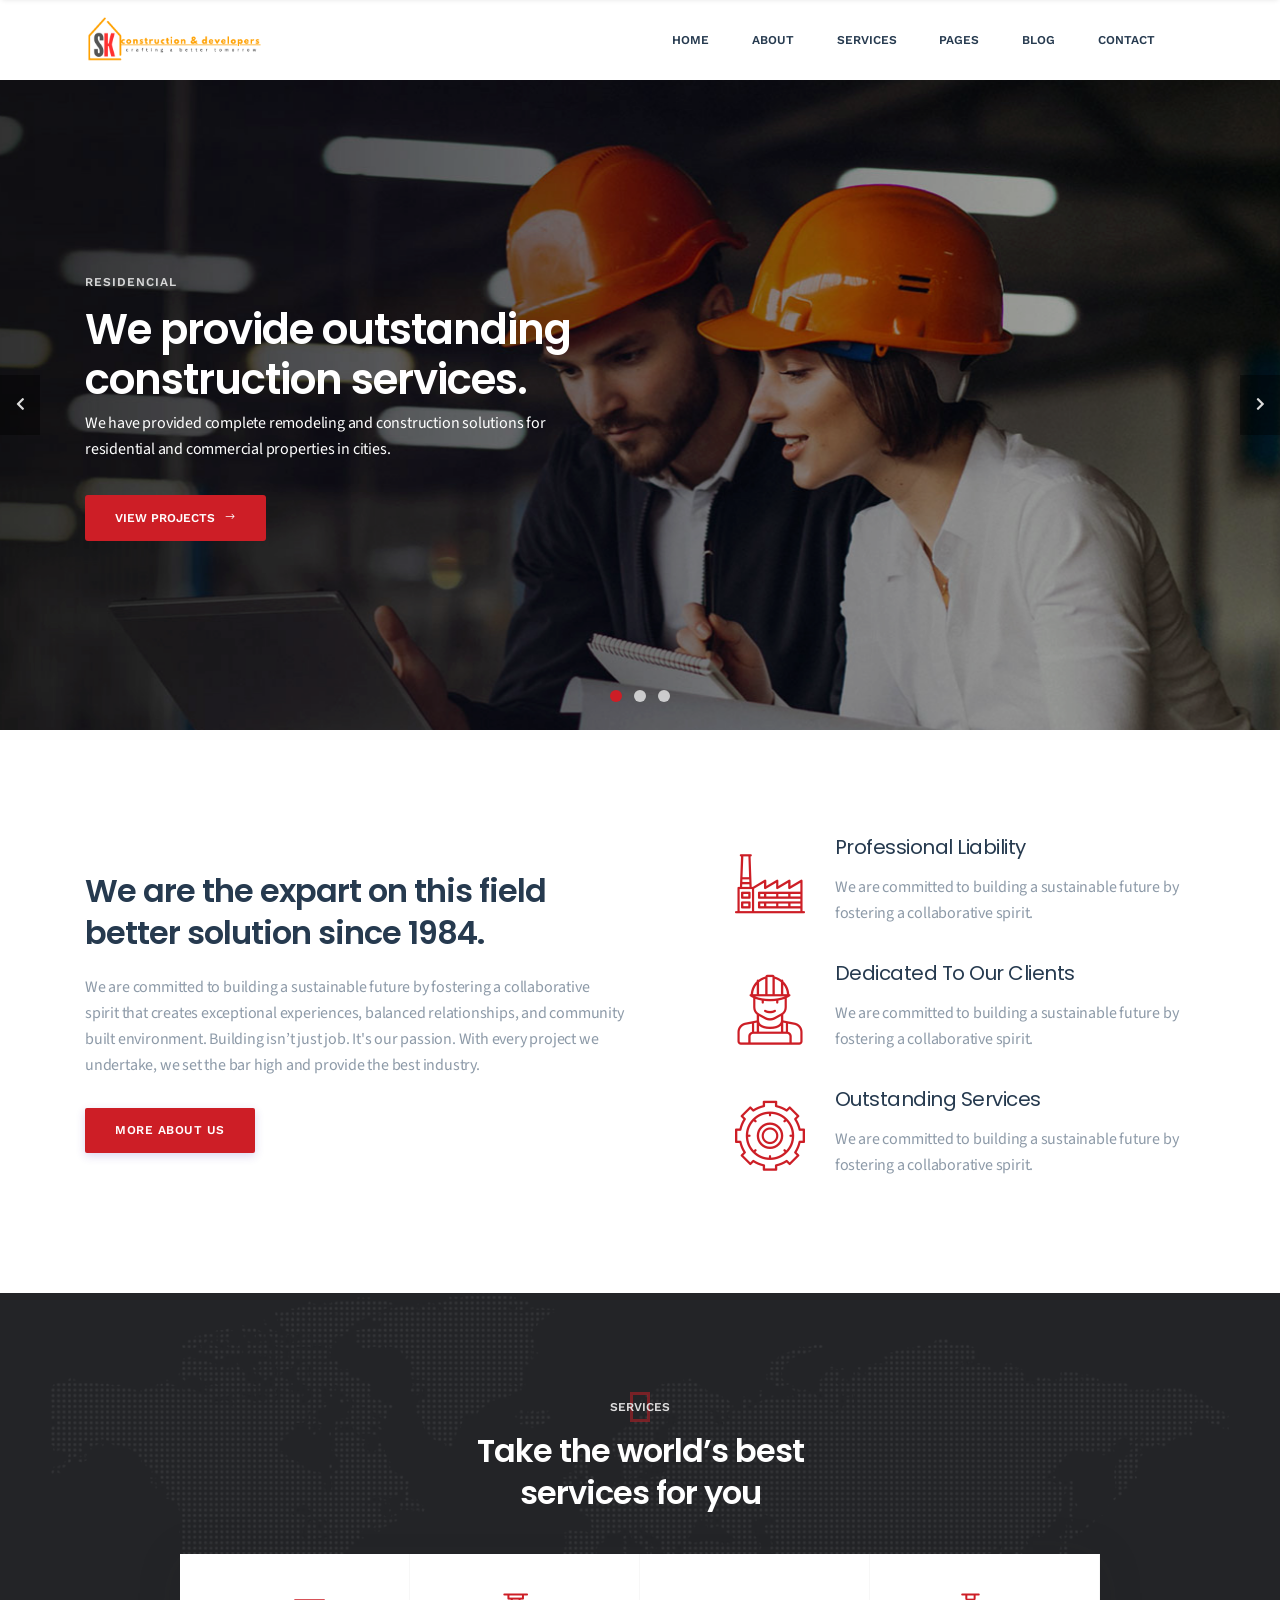
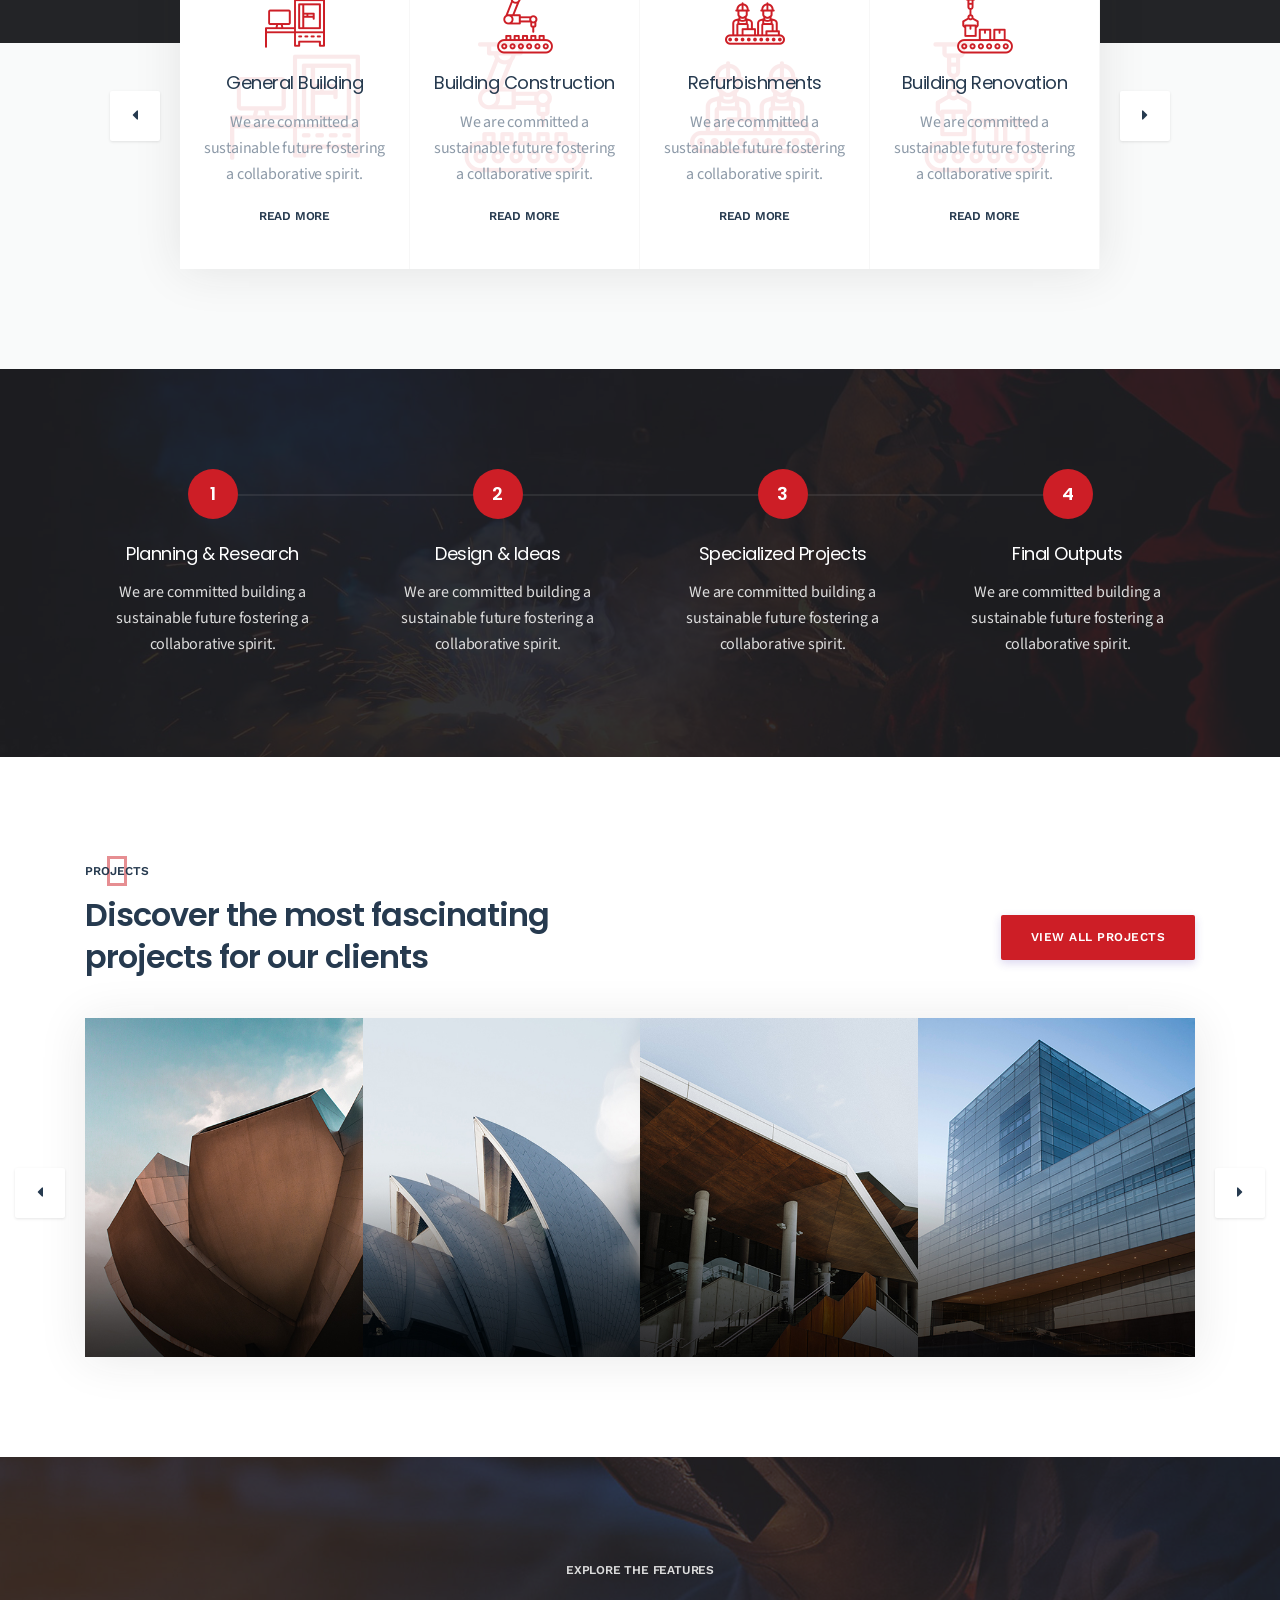
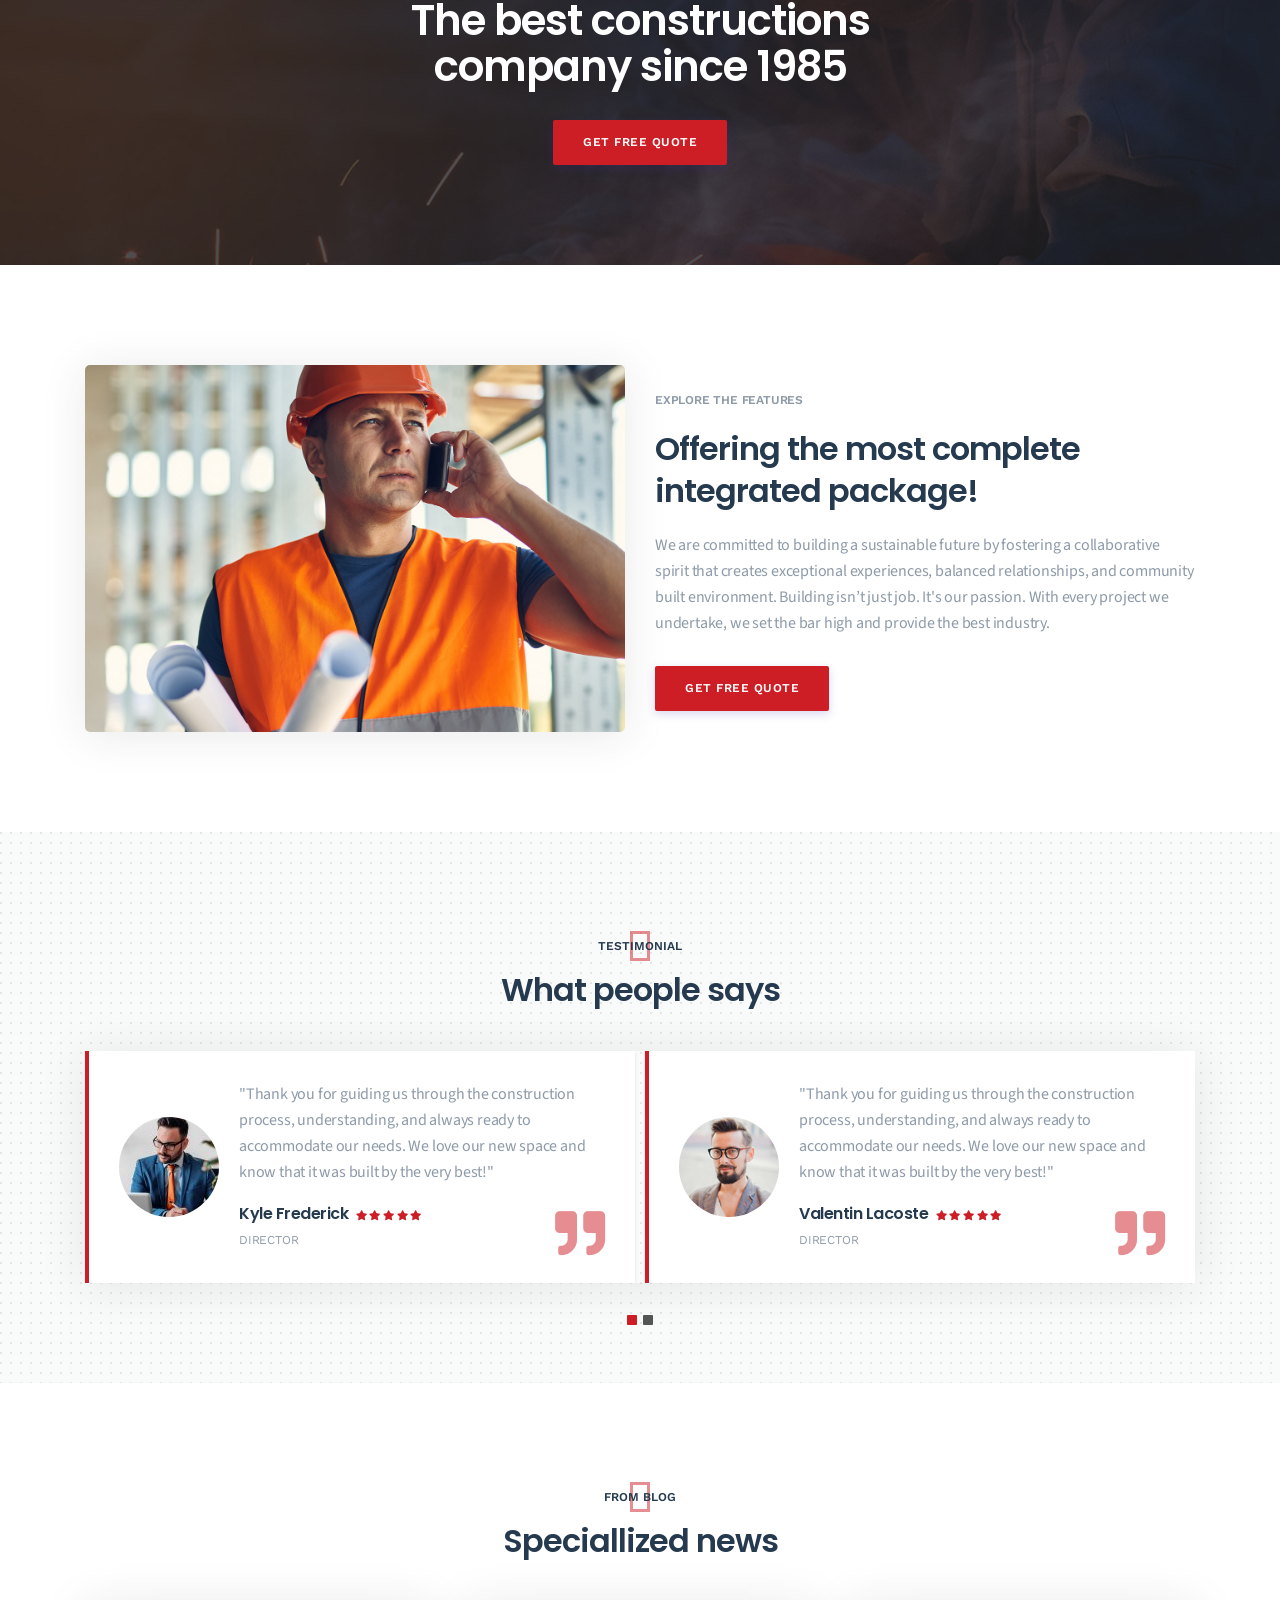
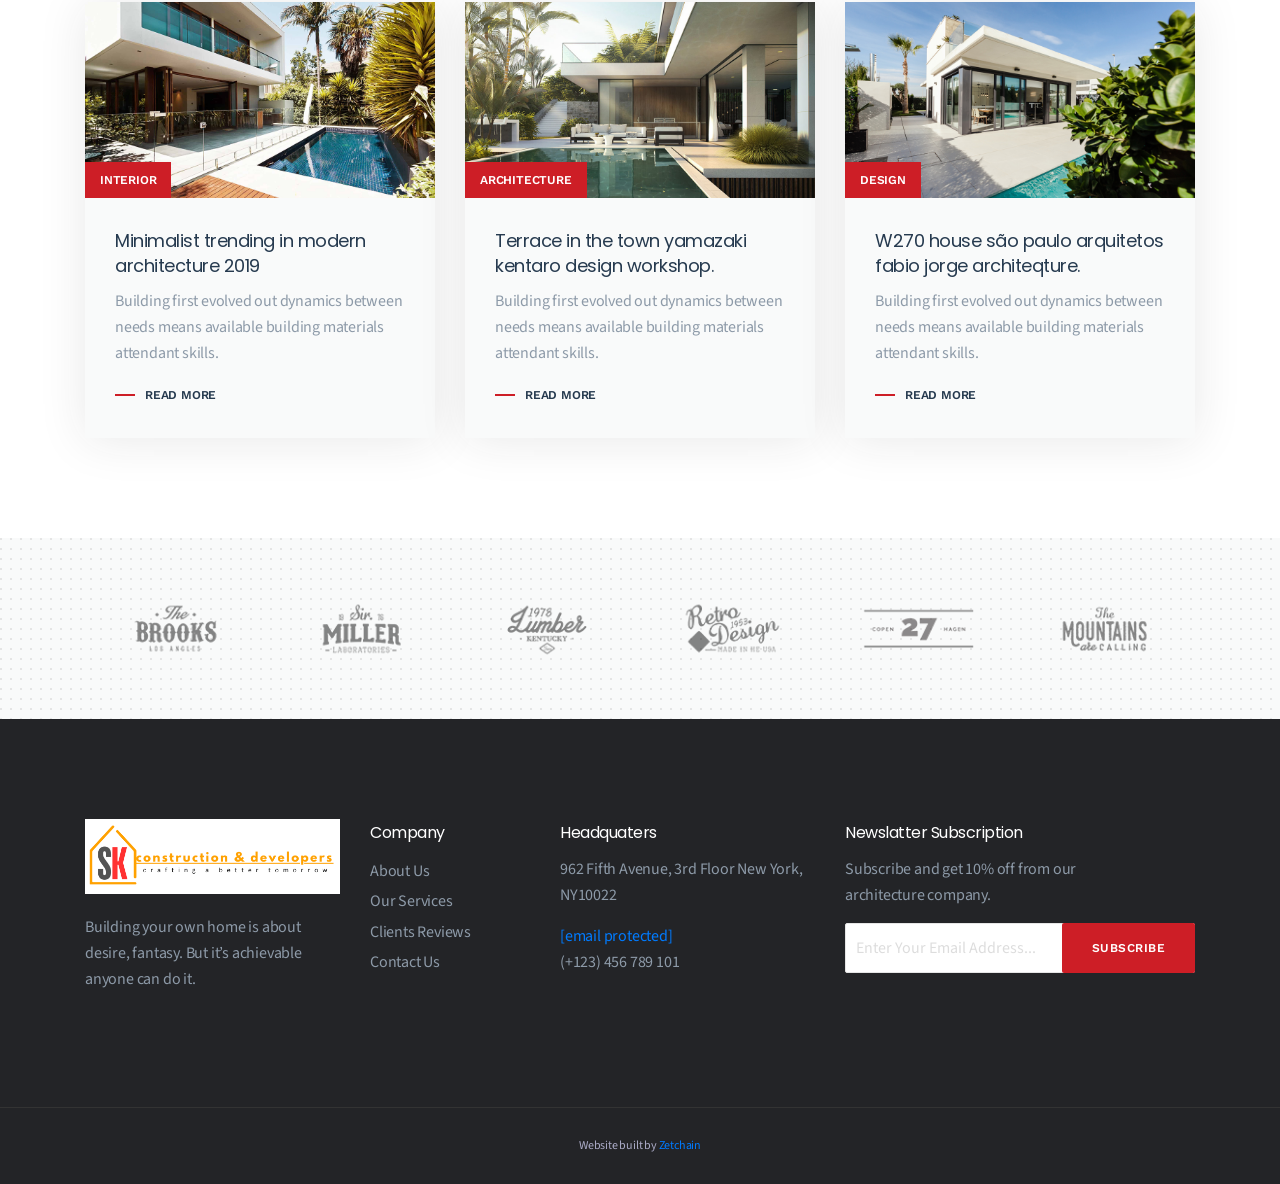
==== commit 831d7a7a: "quote remove" ====
--- a/index.html
+++ b/index.html
@@ -8,9 +8,10 @@
 <head>
 <meta charset="utf-8">
 <meta name="viewport" content="width=device-width, initial-scale=1">
-<meta name="description" content="Construction & Building HTML Template">
+<meta name="description" content="SK Construction & Developers">
 <meta name="author" content="AlexaTheme">
-<title>SKCD | Construction & Building HTML Template</title>
+<title>SK Construction & Developers</title>
+
 <link rel="shortcut icon" type="image/x-icon" href="img/favicon.png">
 
 <link rel="stylesheet" href="css/fontawesome.min.css">
@@ -96,7 +97,7 @@
 </ul>
 </div>
 <div class="header-right">
-<a class="menu-btn" href="#">Request a Quote</a>
+<!-- <a class="menu-btn" href="#">Request a Quote</a> -->
 
 <div class="mobile-menu-icon">
 <div class="burger-menu">
